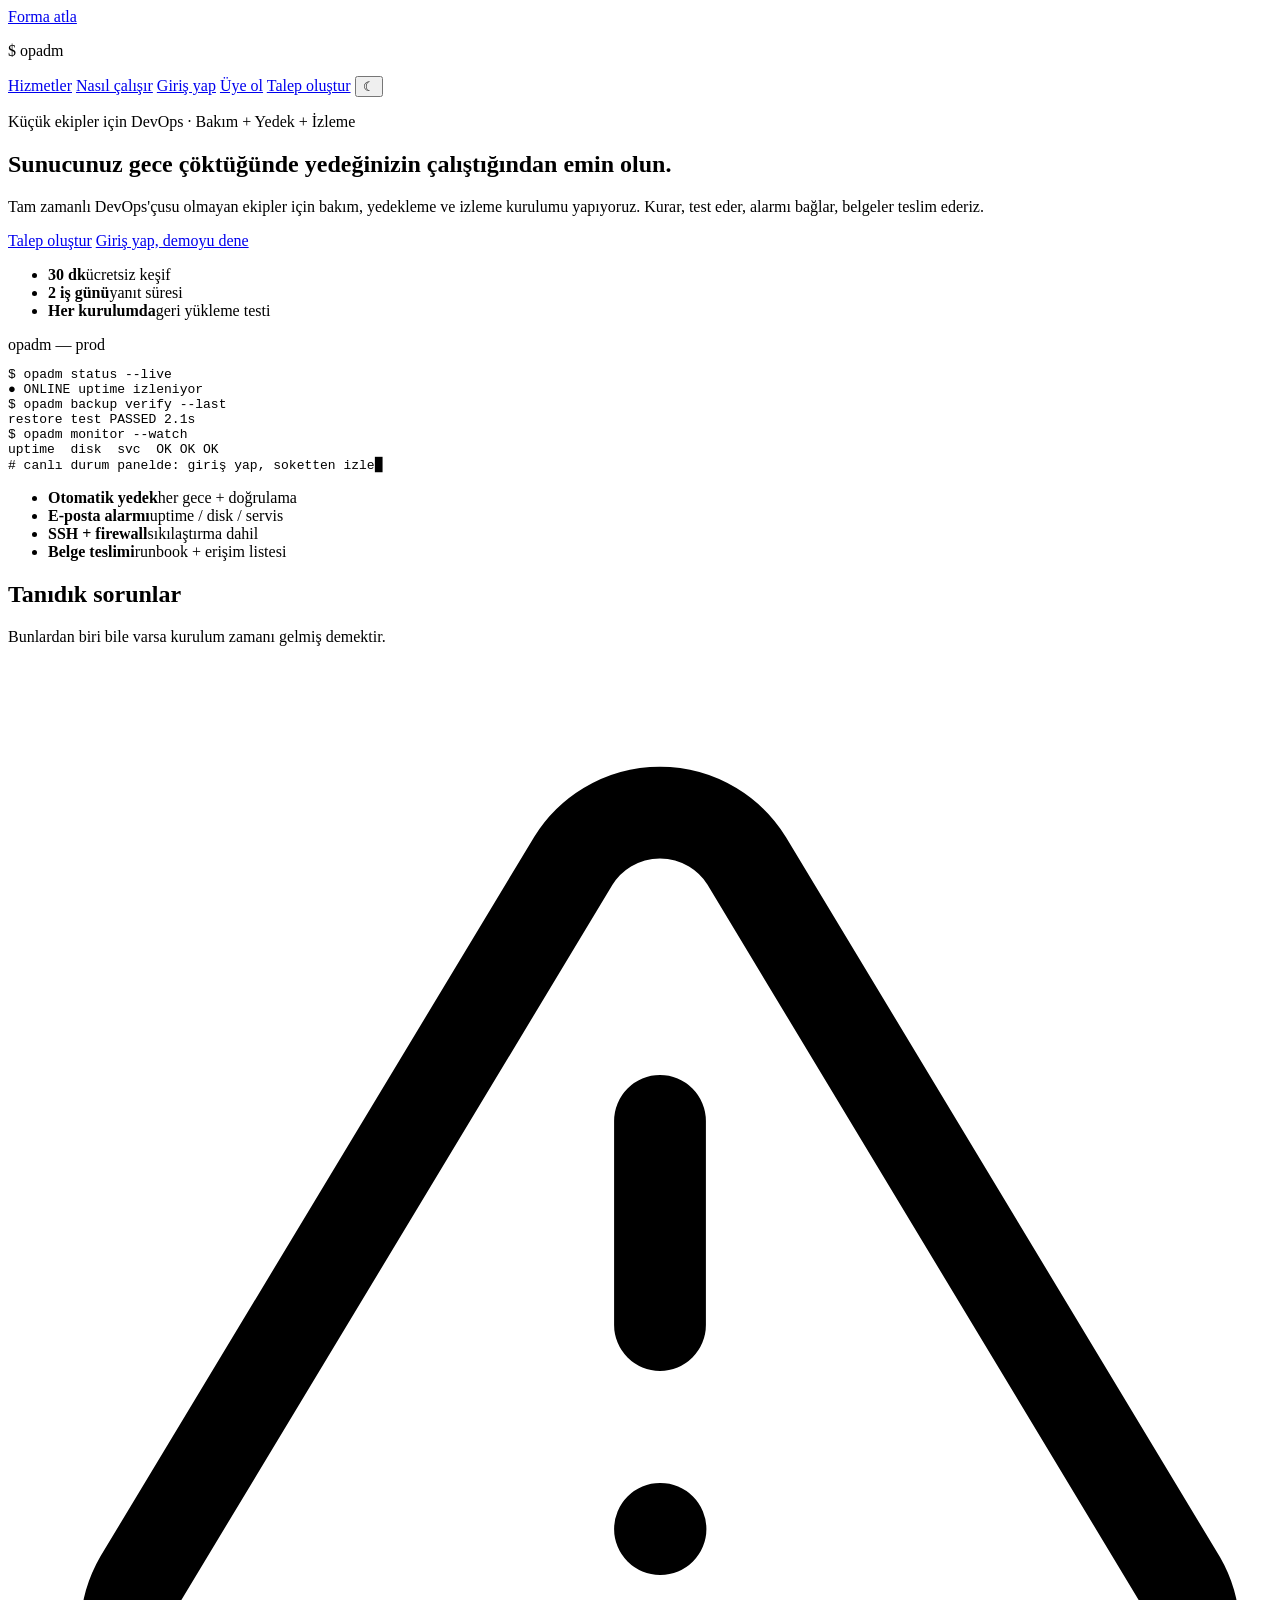
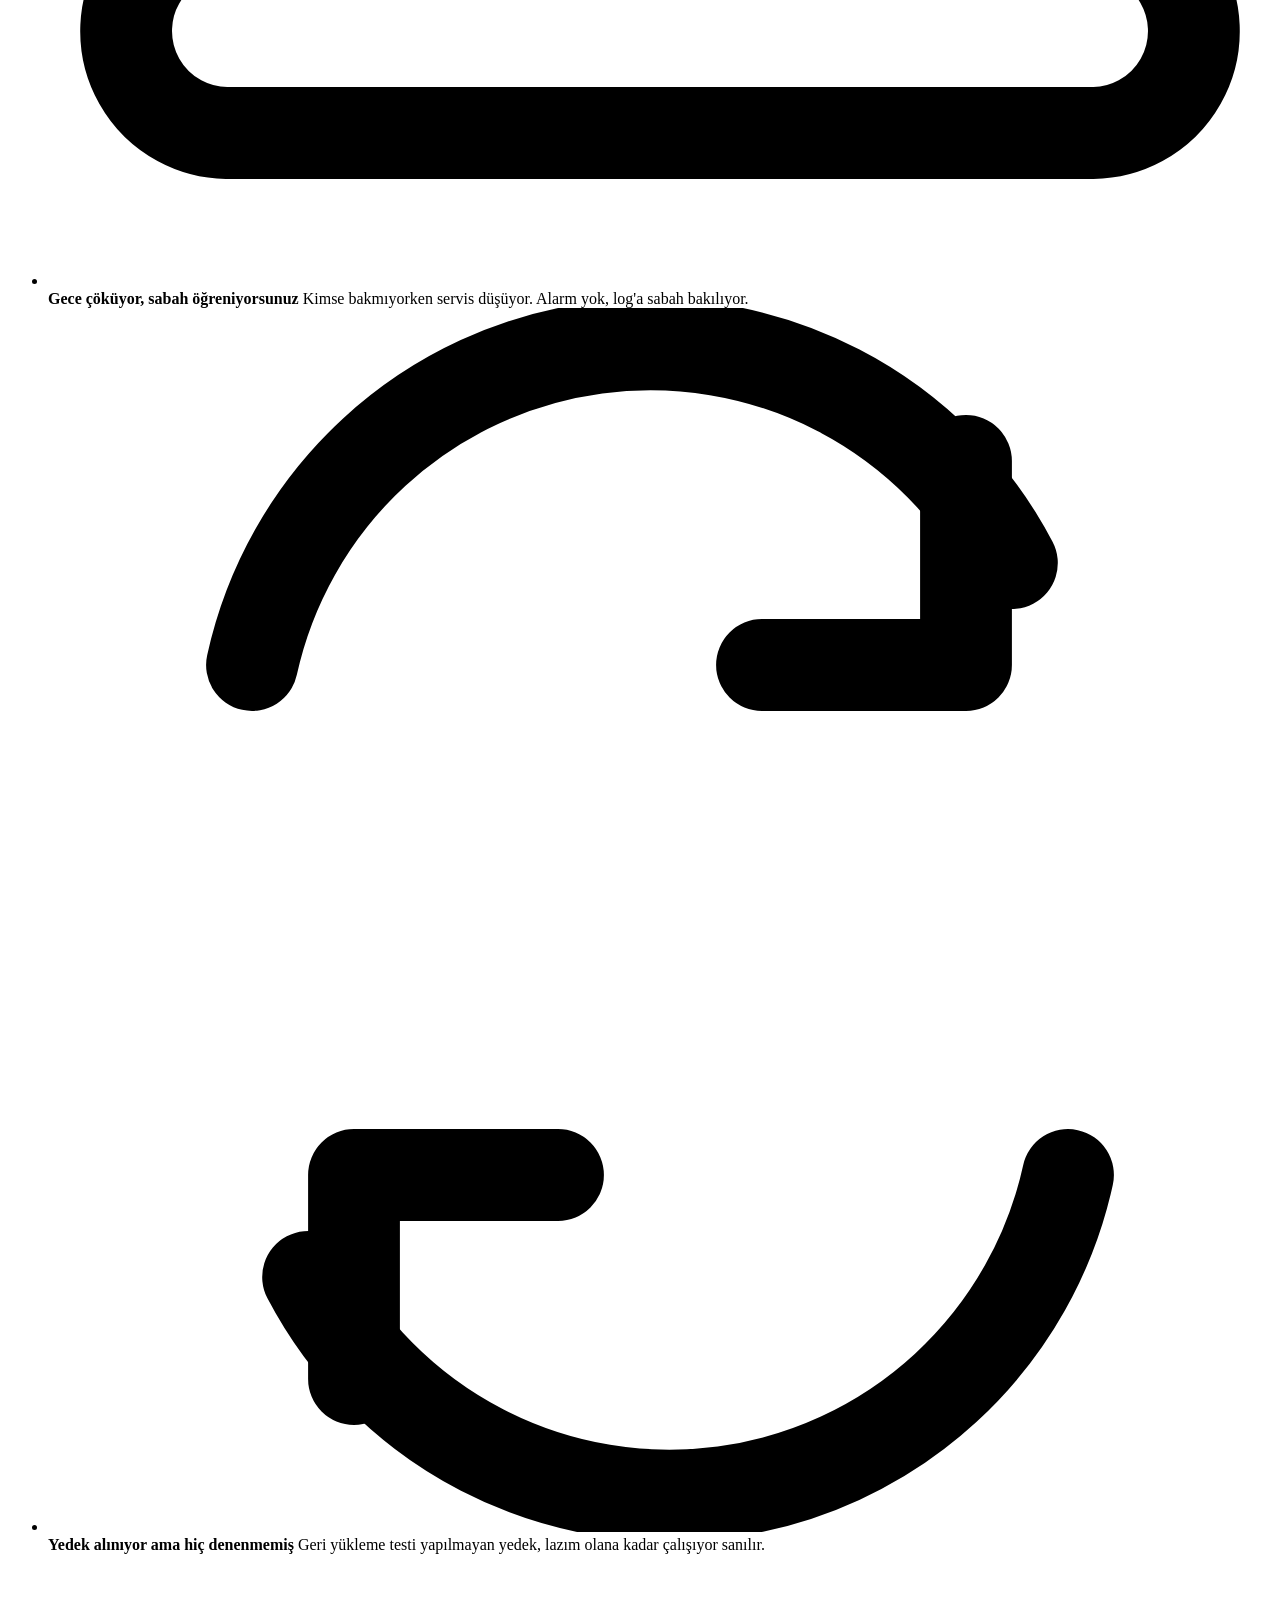
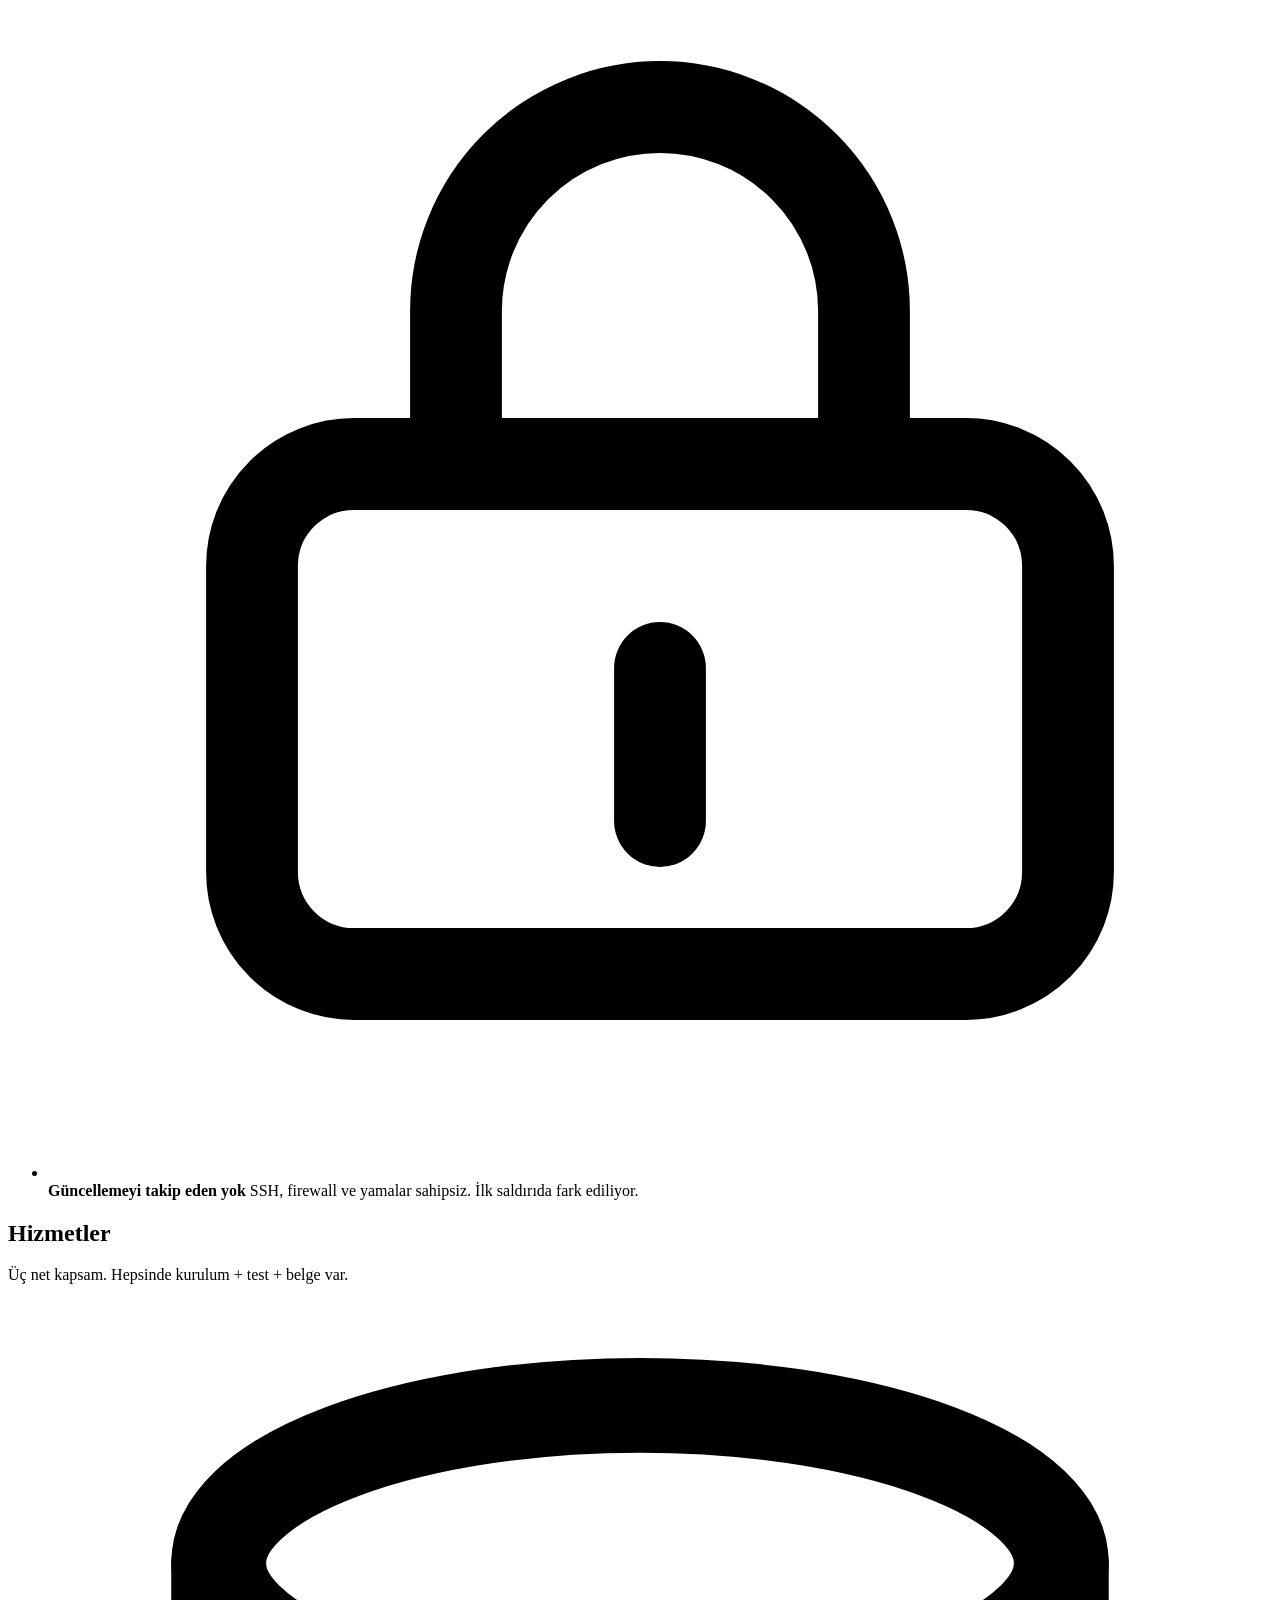
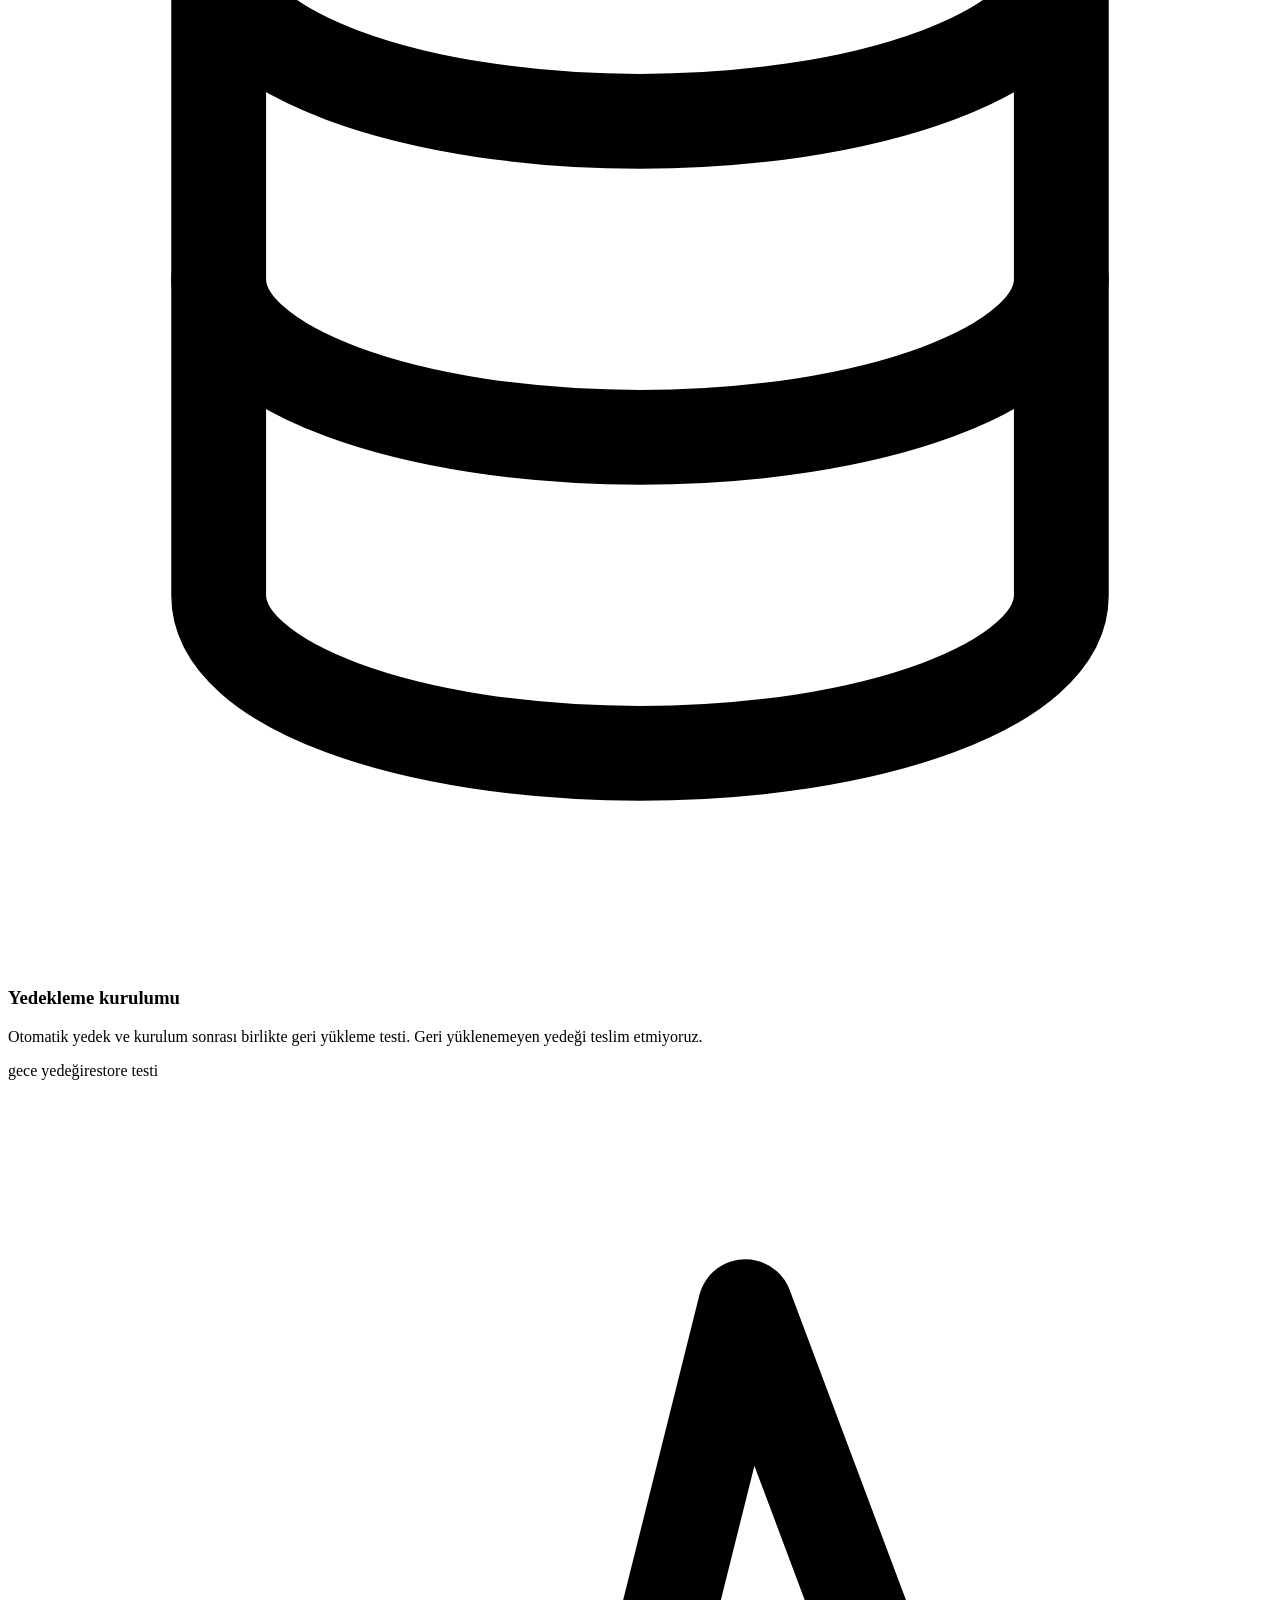
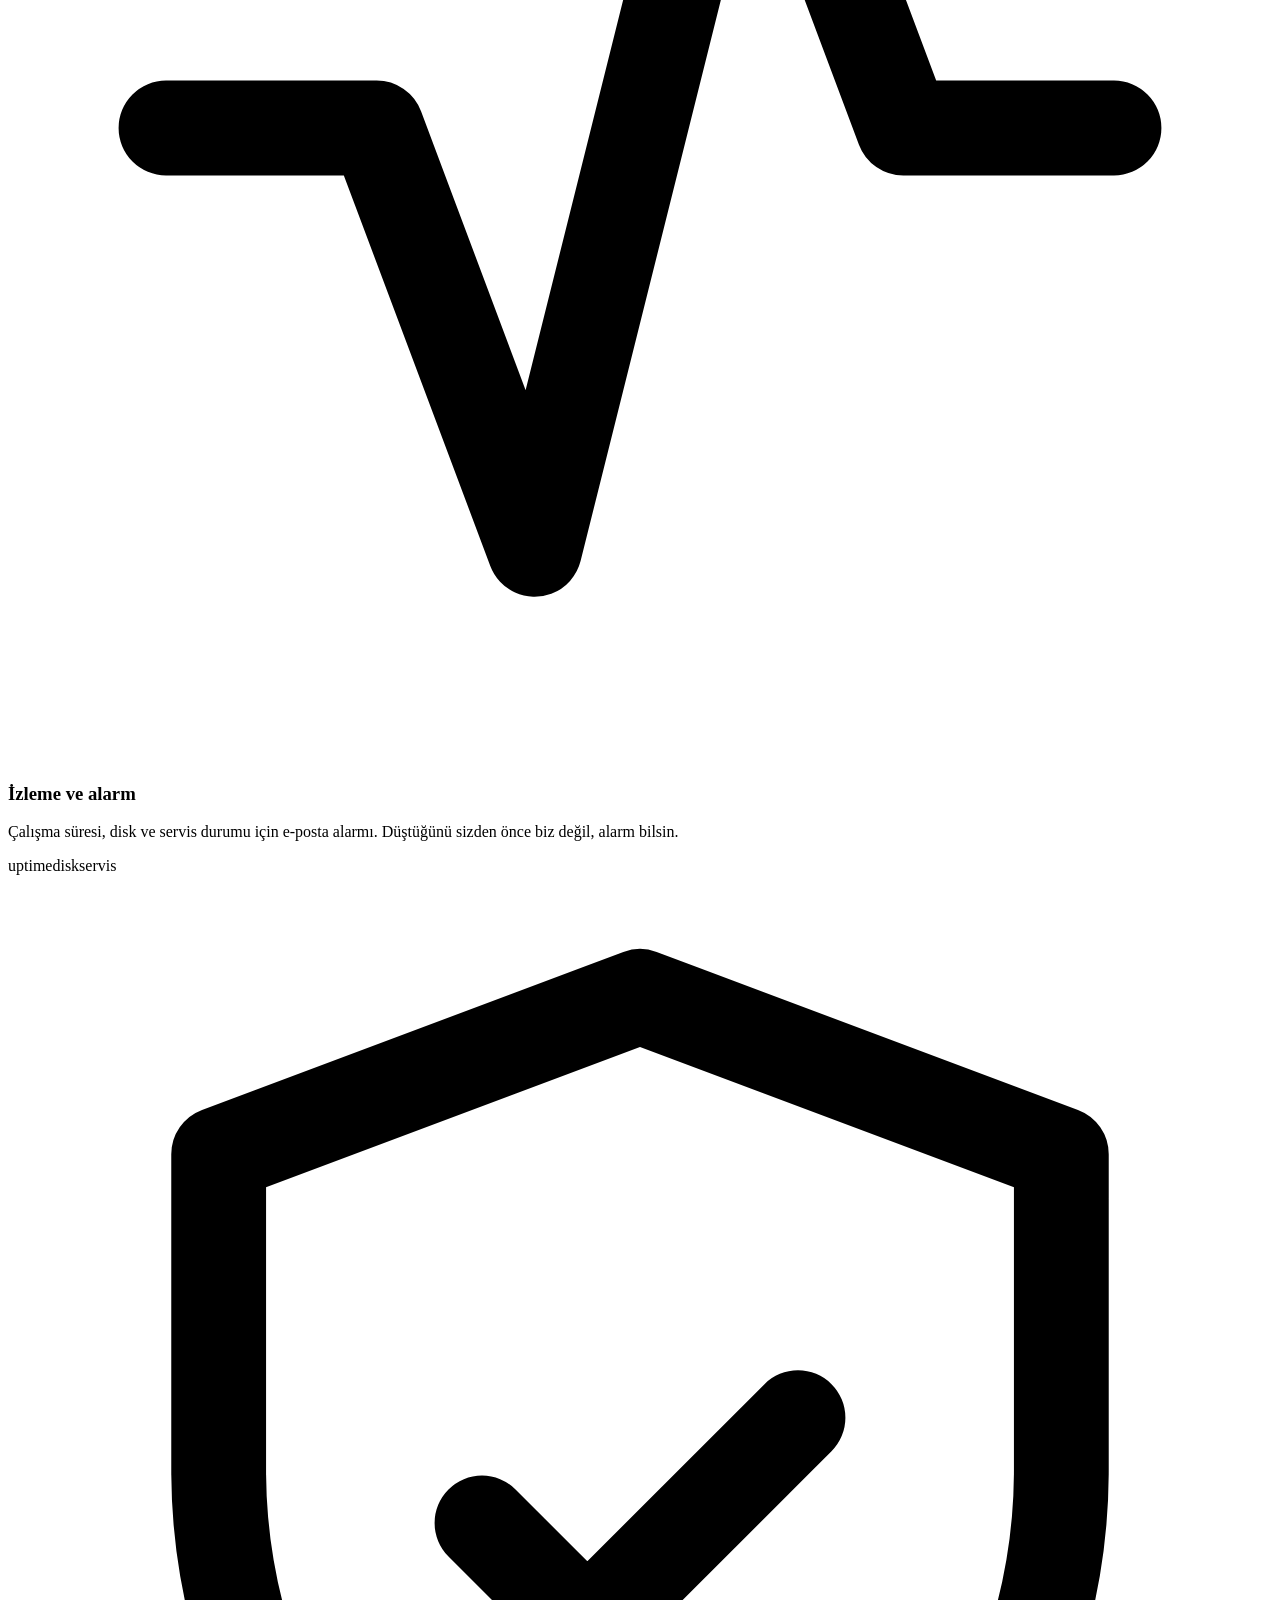
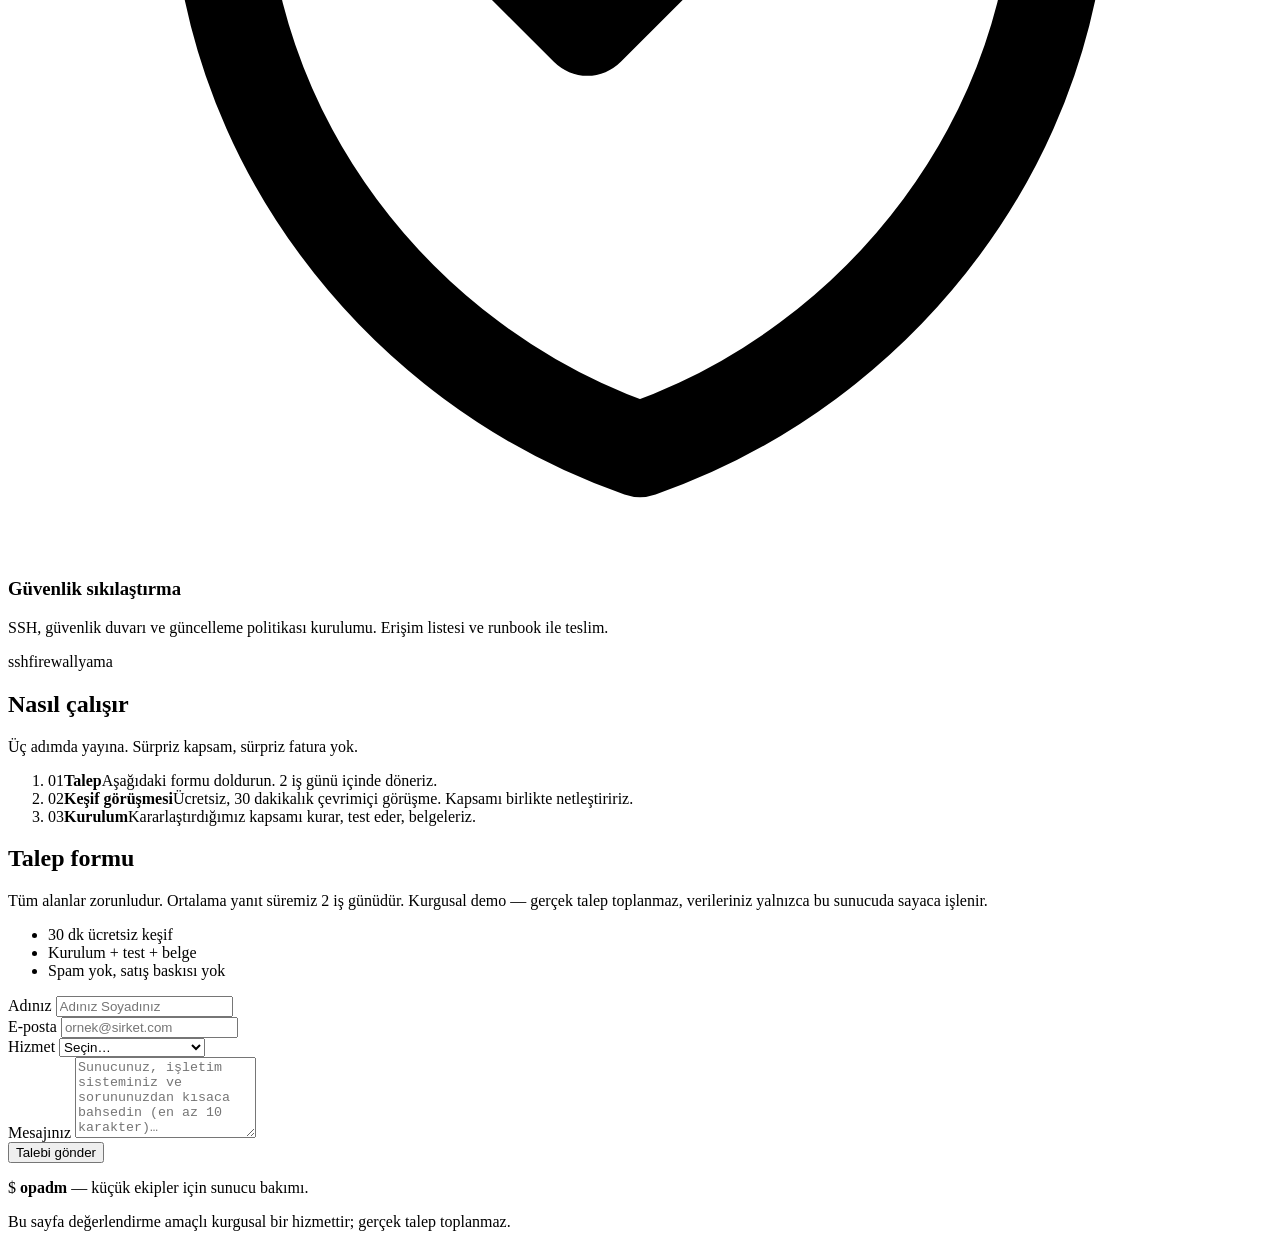
==== web/index.html @ fd4f162a "feat: ayrı login/signup sayfaları + giriş arkası panel" ====
<!DOCTYPE html>
<html lang="tr">
<head>
<meta charset="utf-8">
<meta name="viewport" content="width=device-width, initial-scale=1">
<title>opadm — Sunucu bakım, yedekleme ve izleme</title>
<meta name="description" content="opadm: küçük ekipler için sunucu bakım, yedekleme kurulumu ve izleme. Gece çöken sunucu, denenmemiş yedek derdi bitsin.">
<link rel="stylesheet" href="/style.css">
<script>try{var t=localStorage.getItem("opadm-theme");if(t==="light"||t==="dark")document.documentElement.dataset.theme=t;}catch(e){}</script>
<script src="/theme.js" defer></script>
<script src="/landing.js" defer></script>
</head>
<body>
<a class="skip" href="#form-heading">Forma atla</a>
<div class="bg-fx" aria-hidden="true"></div>

<header class="wrap site-header">
  <p class="brand"><span class="brand-mark" aria-hidden="true">$</span> opadm</p>
  <nav aria-label="Sayfa bölümleri">
    <a href="#hizmetler">Hizmetler</a>
    <a href="#nasil">Nasıl çalışır</a>
    <a href="/login/">Giriş yap</a>
    <a href="/signup/">Üye ol</a>
    <a class="nav-cta" href="#talep">Talep oluştur</a>
    <button class="theme-btn" type="button" id="theme-btn" aria-label="Açık temaya geç">☾</button>
  </nav>
</header>

<main class="wrap">
  <section class="hero" aria-labelledby="hero-heading">
    <div class="hero-copy">
      <p class="eyebrow"><span class="pulse" aria-hidden="true"></span> Küçük ekipler için DevOps &middot; Bakım + Yedek + İzleme</p>
      <h1 id="hero-heading">Sunucunuz gece çöktüğünde yedeğinizin <span class="hl">çalıştığından</span> emin olun.</h1>
      <p class="lede">Tam zamanlı DevOps'çusu olmayan ekipler için bakım, yedekleme ve izleme kurulumu yapıyoruz. Kurar, test eder, alarmı bağlar, belgeler teslim ederiz.</p>
      <div class="hero-actions">
        <a class="btn btn-primary" href="#talep">Talep oluştur</a>
        <a class="btn btn-ghost" href="/login/">Giriş yap, demoyu dene</a>
      </div>
      <ul class="hero-meta">
        <li><strong>30 dk</strong><span>ücretsiz keşif</span></li>
        <li><strong>2 iş günü</strong><span>yanıt süresi</span></li>
        <li><strong>Her kurulumda</strong><span>geri yükleme testi</span></li>
      </ul>
    </div>
    <div class="hero-terminal" role="presentation">
      <div class="term-bar" aria-hidden="true"><i></i><i></i><i></i><span>opadm — prod</span></div>
      <pre class="term-body"><code><span class="t-dim">$ opadm status --live</span>
<span class="t-green">● ONLINE</span> <span class="t-dim">uptime izleniyor</span>
<span class="t-dim">$ opadm backup verify --last</span>
restore test <span class="t-green">PASSED</span> <span class="t-dim">2.1s</span>
<span class="t-dim">$ opadm monitor --watch</span>
uptime  disk  svc  <span class="t-green">OK OK OK</span>
<span class="t-dim"># canlı durum panelde: giriş yap, soketten izle</span><span class="caret" aria-hidden="true">▊</span></code></pre>
    </div>
  </section>


  <section class="strip" aria-label="Güven göstergeleri">
    <ul>
      <li><strong>Otomatik yedek</strong><span>her gece + doğrulama</span></li>
      <li><strong>E-posta alarmı</strong><span>uptime / disk / servis</span></li>
      <li><strong>SSH + firewall</strong><span>sıkılaştırma dahil</span></li>
      <li><strong>Belge teslimi</strong><span>runbook + erişim listesi</span></li>
    </ul>
  </section>

  <section aria-labelledby="problem-heading">
    <h2 id="problem-heading">Tanıdık sorunlar</h2>
    <p class="sec-sub">Bunlardan biri bile varsa kurulum zamanı gelmiş demektir.</p>
    <ul class="grid">
      <li class="card">
        <svg viewBox="0 0 24 24" fill="none" stroke="currentColor" stroke-width="1.8" stroke-linecap="round" stroke-linejoin="round" aria-hidden="true"><path d="M12 9v4m0 4h.01M10.3 3.9 1.8 18a2 2 0 0 0 1.7 3h17a2 2 0 0 0 1.7-3L13.7 3.9a2 2 0 0 0-3.4 0Z"/></svg>
        <strong>Gece çöküyor, sabah öğreniyorsunuz</strong>
        <span>Kimse bakmıyorken servis düşüyor. Alarm yok, log'a sabah bakılıyor.</span>
      </li>
      <li class="card">
        <svg viewBox="0 0 24 24" fill="none" stroke="currentColor" stroke-width="1.8" stroke-linecap="round" stroke-linejoin="round" aria-hidden="true"><path d="M4 7a8 8 0 0 1 14.9-2M20 17a8 8 0 0 1-14.9 2"/><path d="M18 3v4h-4M6 21v-4h4"/></svg>
        <strong>Yedek alınıyor ama hiç denenmemiş</strong>
        <span>Geri yükleme testi yapılmayan yedek, lazım olana kadar çalışıyor sanılır.</span>
      </li>
      <li class="card">
        <svg viewBox="0 0 24 24" fill="none" stroke="currentColor" stroke-width="1.8" stroke-linecap="round" stroke-linejoin="round" aria-hidden="true"><rect x="4" y="10" width="16" height="10" rx="2"/><path d="M8 10V7a4 4 0 0 1 8 0v3M12 14v3"/></svg>
        <strong>Güncellemeyi takip eden yok</strong>
        <span>SSH, firewall ve yamalar sahipsiz. İlk saldırıda fark ediliyor.</span>
      </li>
    </ul>
  </section>

  <section id="hizmetler" aria-labelledby="services-heading">
    <h2 id="services-heading">Hizmetler</h2>
    <p class="sec-sub">Üç net kapsam. Hepsinde kurulum + test + belge var.</p>
    <div class="grid cards">
      <article class="card">
        <svg viewBox="0 0 24 24" fill="none" stroke="currentColor" stroke-width="1.8" stroke-linecap="round" stroke-linejoin="round" aria-hidden="true"><ellipse cx="12" cy="5" rx="8" ry="3"/><path d="M4 5v6c0 1.7 3.6 3 8 3s8-1.3 8-3V5"/><path d="M4 11v6c0 1.7 3.6 3 8 3s8-1.3 8-3v-6"/></svg>
        <h3>Yedekleme kurulumu</h3>
        <p>Otomatik yedek ve kurulum sonrası birlikte geri yükleme testi. Geri yüklenemeyen yedeği teslim etmiyoruz.</p>
        <p class="tag-row"><span class="tag">gece yedeği</span><span class="tag">restore testi</span></p>
      </article>
      <article class="card">
        <svg viewBox="0 0 24 24" fill="none" stroke="currentColor" stroke-width="1.8" stroke-linecap="round" stroke-linejoin="round" aria-hidden="true"><path d="M3 12h4l3 8 4-16 3 8h4"/></svg>
        <h3>İzleme ve alarm</h3>
        <p>Çalışma süresi, disk ve servis durumu için e-posta alarmı. Düştüğünü sizden önce biz değil, alarm bilsin.</p>
        <p class="tag-row"><span class="tag">uptime</span><span class="tag">disk</span><span class="tag">servis</span></p>
      </article>
      <article class="card">
        <svg viewBox="0 0 24 24" fill="none" stroke="currentColor" stroke-width="1.8" stroke-linecap="round" stroke-linejoin="round" aria-hidden="true"><path d="M12 2 4 5v6c0 5 3.4 9.4 8 11 4.6-1.6 8-6 8-11V5l-8-3Z"/><path d="m9 12 2 2 4-4"/></svg>
        <h3>Güvenlik sıkılaştırma</h3>
        <p>SSH, güvenlik duvarı ve güncelleme politikası kurulumu. Erişim listesi ve runbook ile teslim.</p>
        <p class="tag-row"><span class="tag">ssh</span><span class="tag">firewall</span><span class="tag">yama</span></p>
      </article>
    </div>
  </section>

  <section id="nasil" aria-labelledby="steps-heading">
    <h2 id="steps-heading">Nasıl çalışır</h2>
    <p class="sec-sub">Üç adımda yayına. Sürpriz kapsam, sürpriz fatura yok.</p>
    <ol class="grid steps">
      <li class="card"><span class="step-n" aria-hidden="true">01</span><strong>Talep</strong><span>Aşağıdaki formu doldurun. 2 iş günü içinde döneriz.</span></li>
      <li class="card"><span class="step-n" aria-hidden="true">02</span><strong>Keşif görüşmesi</strong><span>Ücretsiz, 30 dakikalık çevrimiçi görüşme. Kapsamı birlikte netleştiririz.</span></li>
      <li class="card"><span class="step-n" aria-hidden="true">03</span><strong>Kurulum</strong><span>Kararlaştırdığımız kapsamı kurar, test eder, belgeleriz.</span></li>
    </ol>
  </section>

  <section id="talep" aria-labelledby="form-heading">
    <div class="form-shell">
      <div class="form-intro">
        <h2 id="form-heading">Talep formu</h2>
        <p id="form-desc">Tüm alanlar zorunludur. Ortalama yanıt süremiz 2 iş günüdür. Kurgusal demo — gerçek talep toplanmaz, verileriniz yalnızca bu sunucuda sayaca işlenir.</p>
        <ul class="check-list">
          <li>30 dk ücretsiz keşif</li>
          <li>Kurulum + test + belge</li>
          <li>Spam yok, satış baskısı yok</li>
        </ul>
      </div>
      <form id="request-form" action="/api/requests" method="post" novalidate aria-describedby="form-desc">
        <div class="form-errors" id="form-errors" role="alert" tabindex="-1" hidden aria-labelledby="form-errors-title">
          <h3 id="form-errors-title">Formda hata var</h3>
          <ul id="form-errors-list"></ul>
        </div>
        <div class="field">
          <label for="name">Adınız</label>
          <input id="name" name="name" type="text" autocomplete="name" required minlength="2" maxlength="80" aria-describedby="name-err" placeholder="Adınız Soyadınız">
          <p class="err" id="name-err" hidden></p>
        </div>
        <div class="field">
          <label for="email">E-posta</label>
          <input id="email" name="email" type="email" inputmode="email" autocomplete="email" required maxlength="254" aria-describedby="email-err" placeholder="ornek@sirket.com">
          <p class="err" id="email-err" hidden></p>
        </div>
        <div class="field">
          <label for="service">Hizmet</label>
          <select id="service" name="service" required aria-describedby="service-err">
            <option value="">Seçin…</option>
            <option value="backup">Yedekleme kurulumu</option>
            <option value="monitoring">İzleme ve alarm</option>
            <option value="hardening">Güvenlik sıkılaştırma</option>
          </select>
          <p class="err" id="service-err" hidden></p>
        </div>
        <div class="field">
          <label for="message">Mesajınız</label>
          <textarea id="message" name="message" rows="5" required minlength="10" maxlength="1000" aria-describedby="message-err" placeholder="Sunucunuz, işletim sisteminiz ve sorununuzdan kısaca bahsedin (en az 10 karakter)…"></textarea>
          <p class="err" id="message-err" hidden></p>
        </div>
        <button class="btn btn-primary btn-block" type="submit" id="submit-btn">Talebi gönder</button>
        <p id="form-status" role="status" aria-live="polite"></p>
      </form>
    </div>
  </section>
</main>

<footer class="wrap site-footer">
  <p><span class="brand-mark" aria-hidden="true">$</span> <strong>opadm</strong> — küçük ekipler için sunucu bakımı.</p>
  <p class="foot-dim">Bu sayfa değerlendirme amaçlı kurgusal bir hizmettir; gerçek talep toplanmaz.</p>
</footer>
</body>
</html>
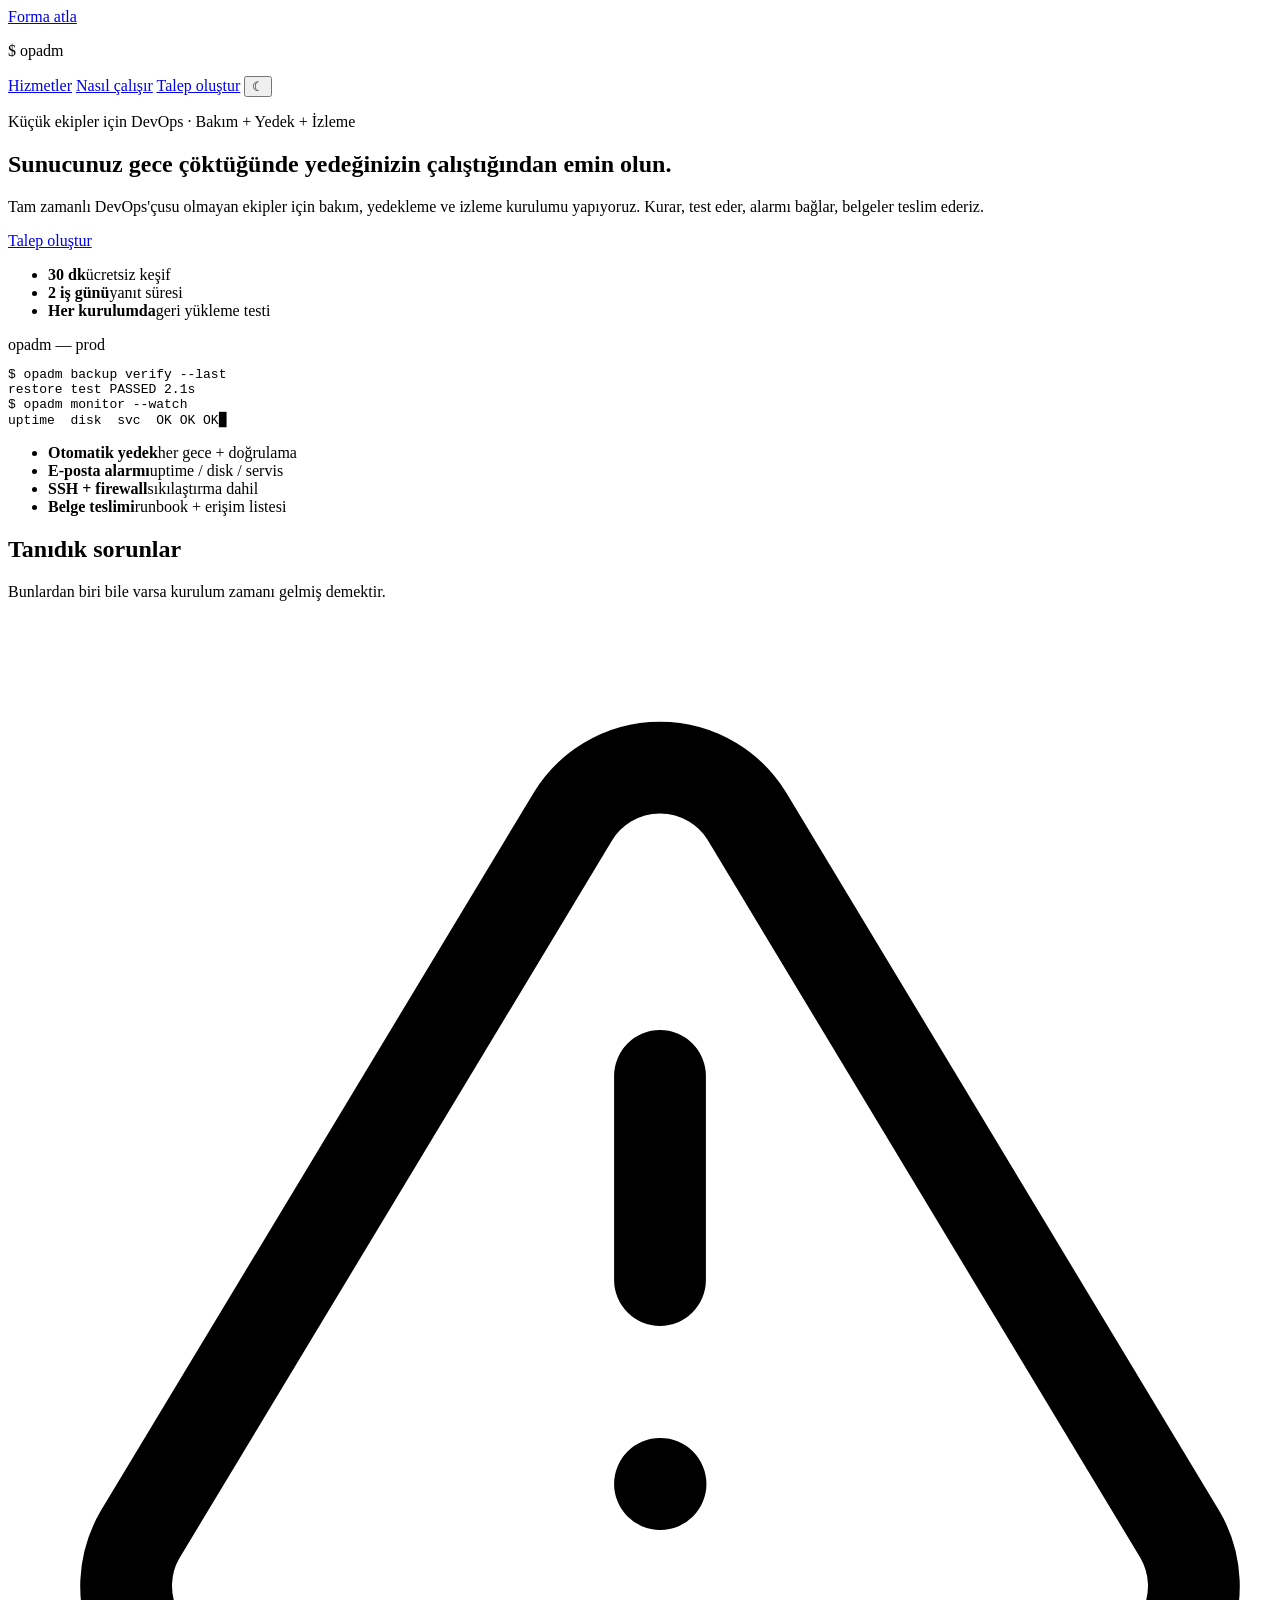
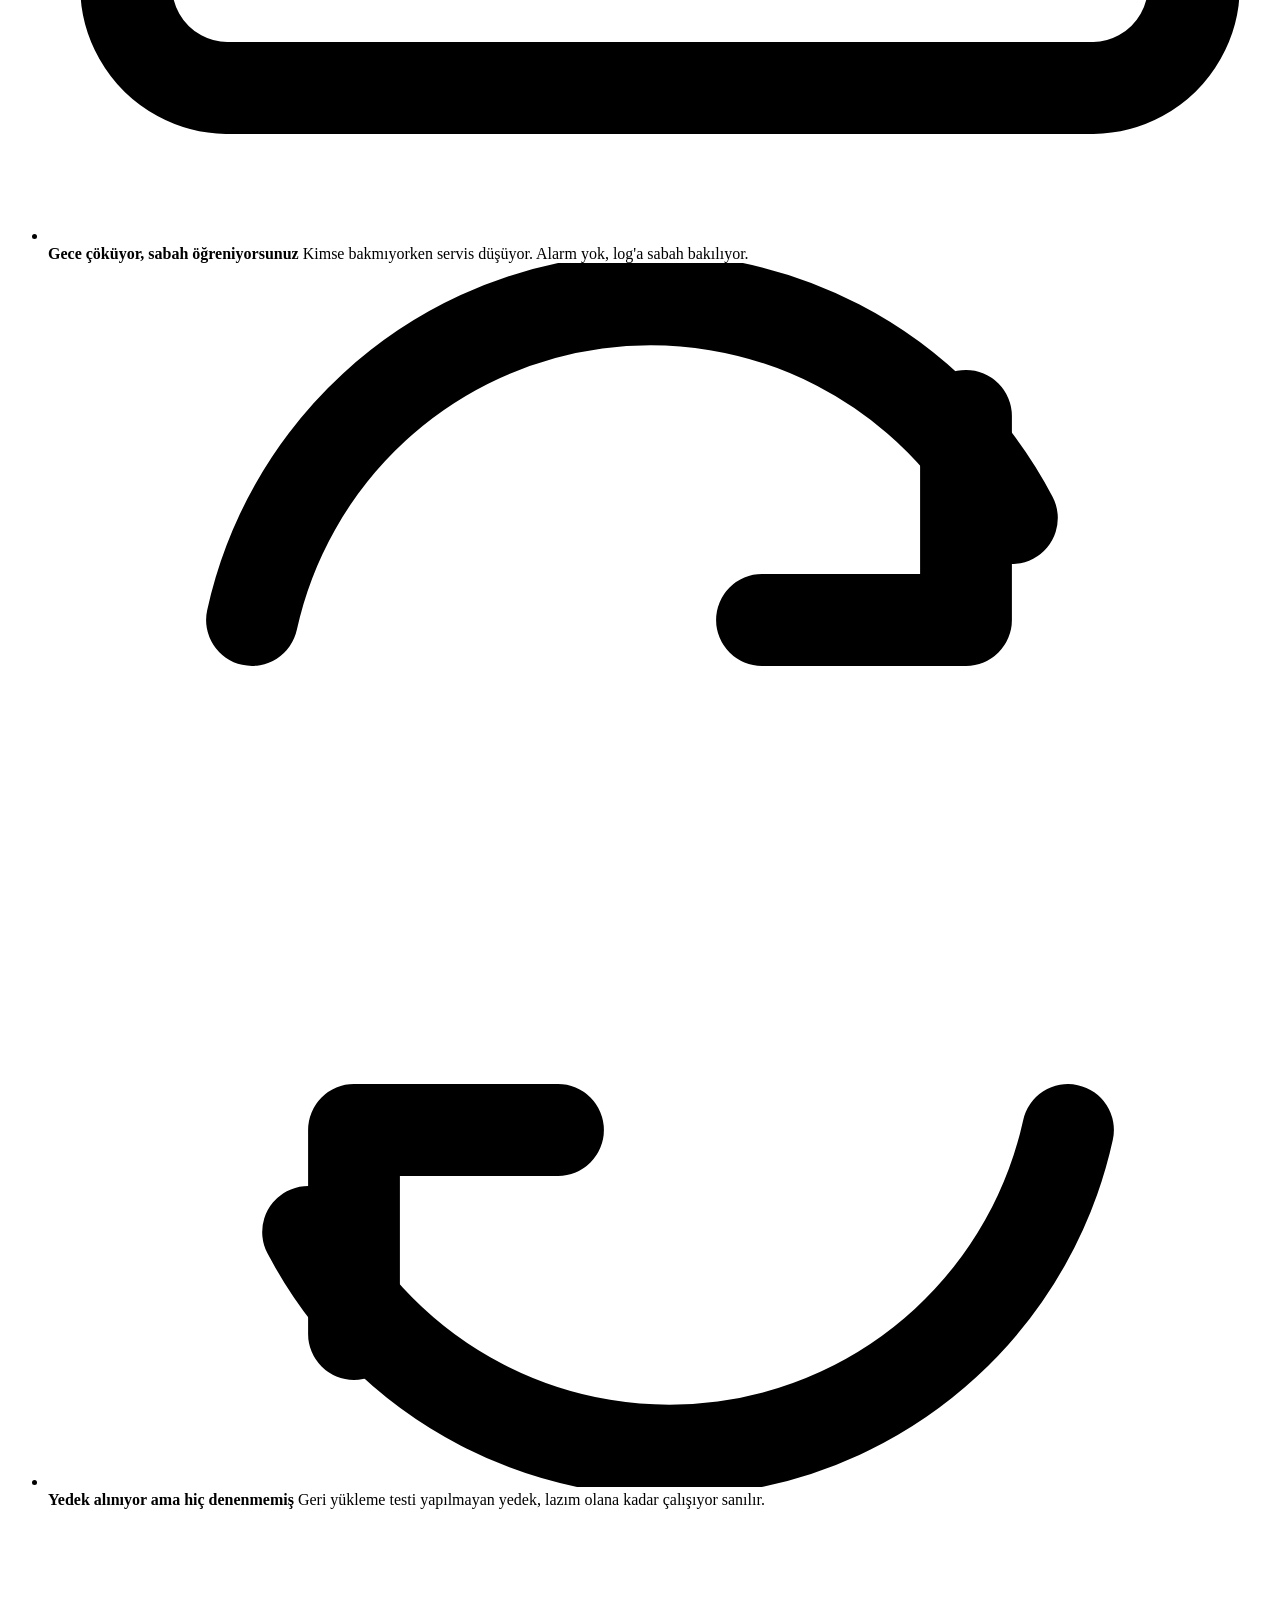
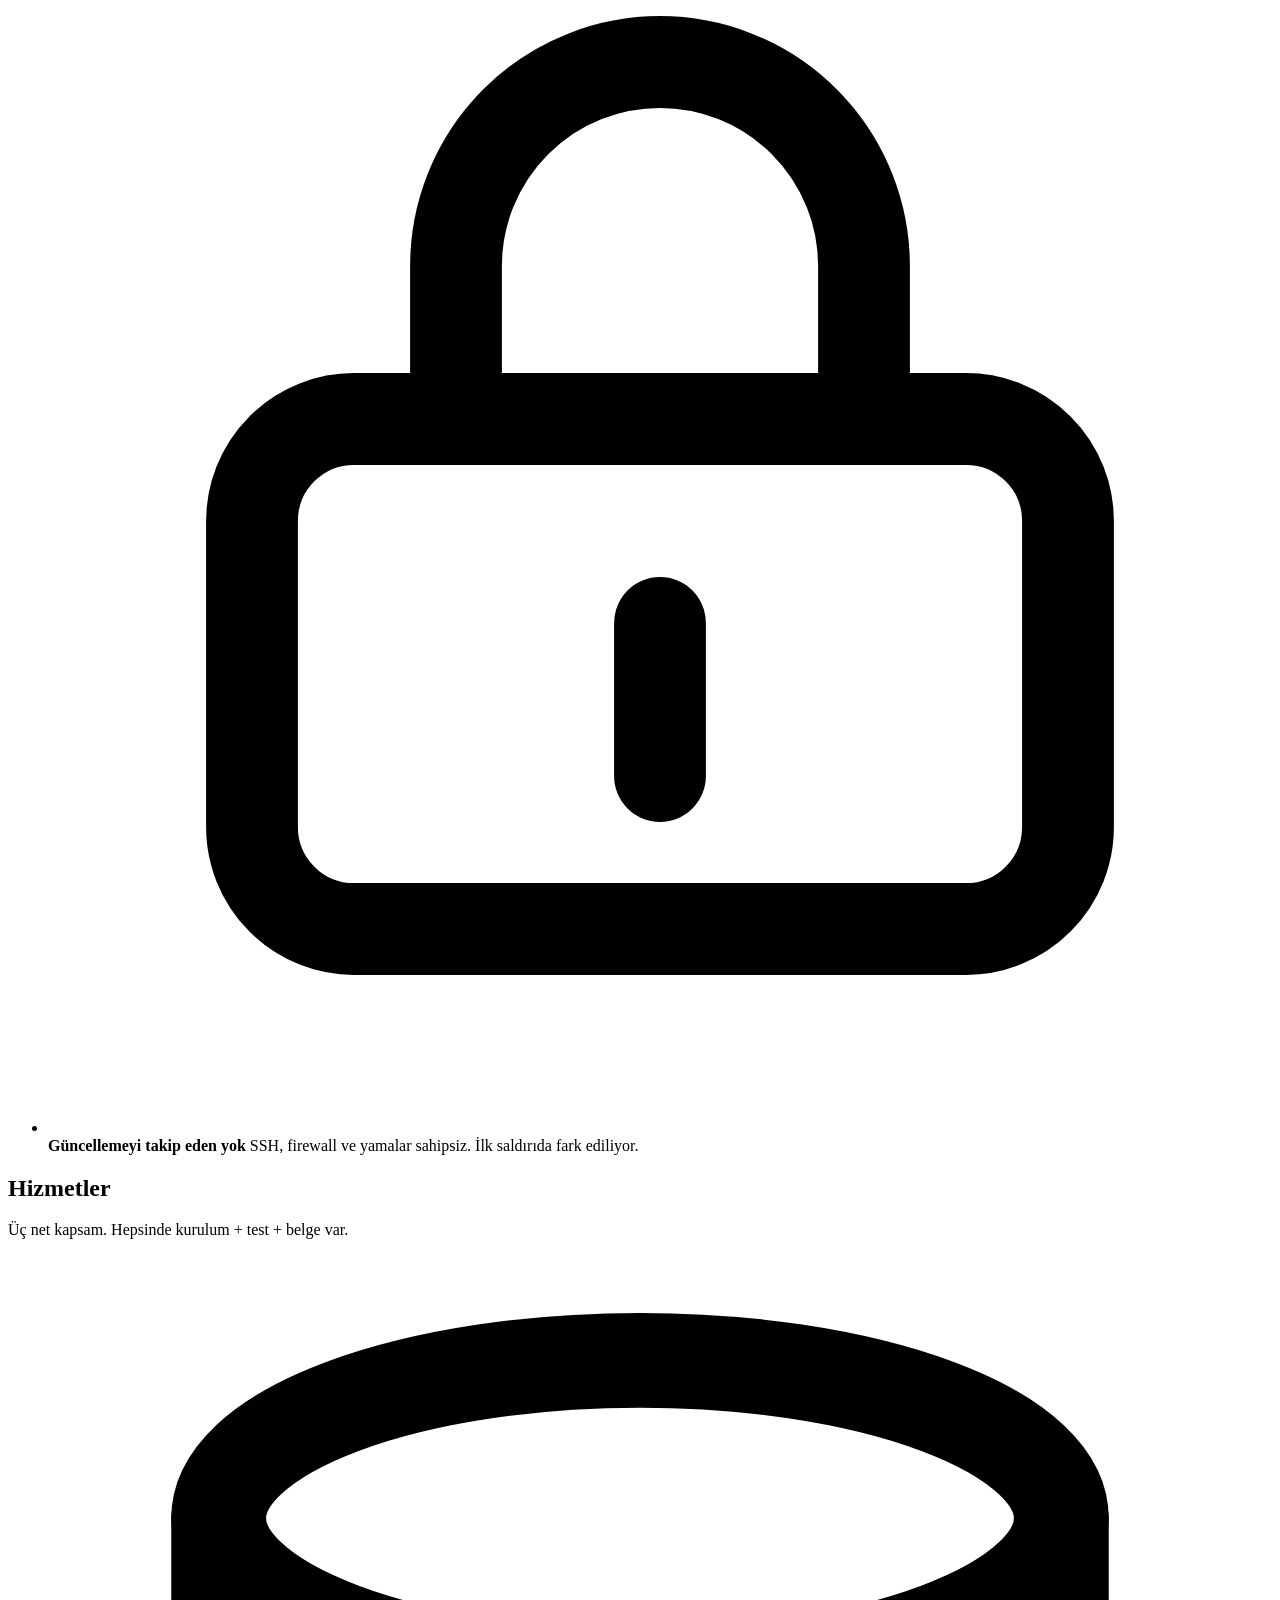
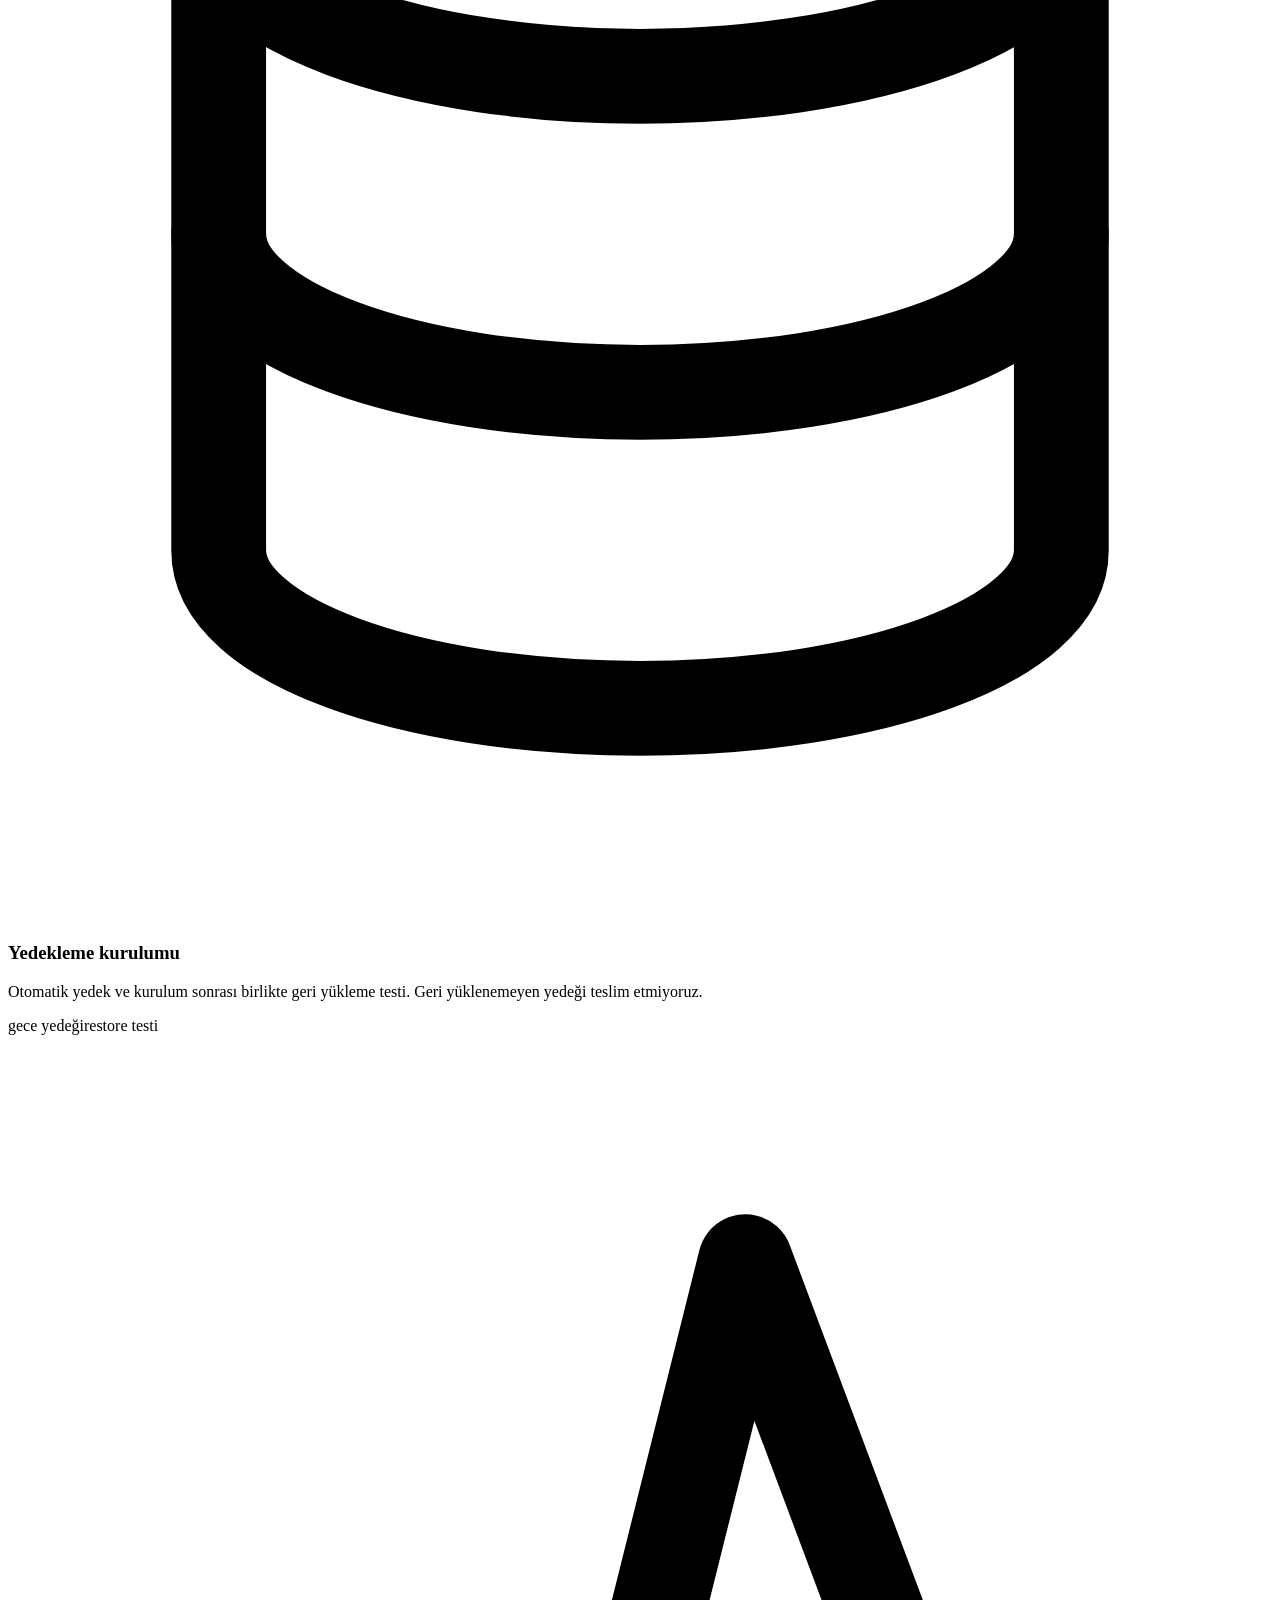
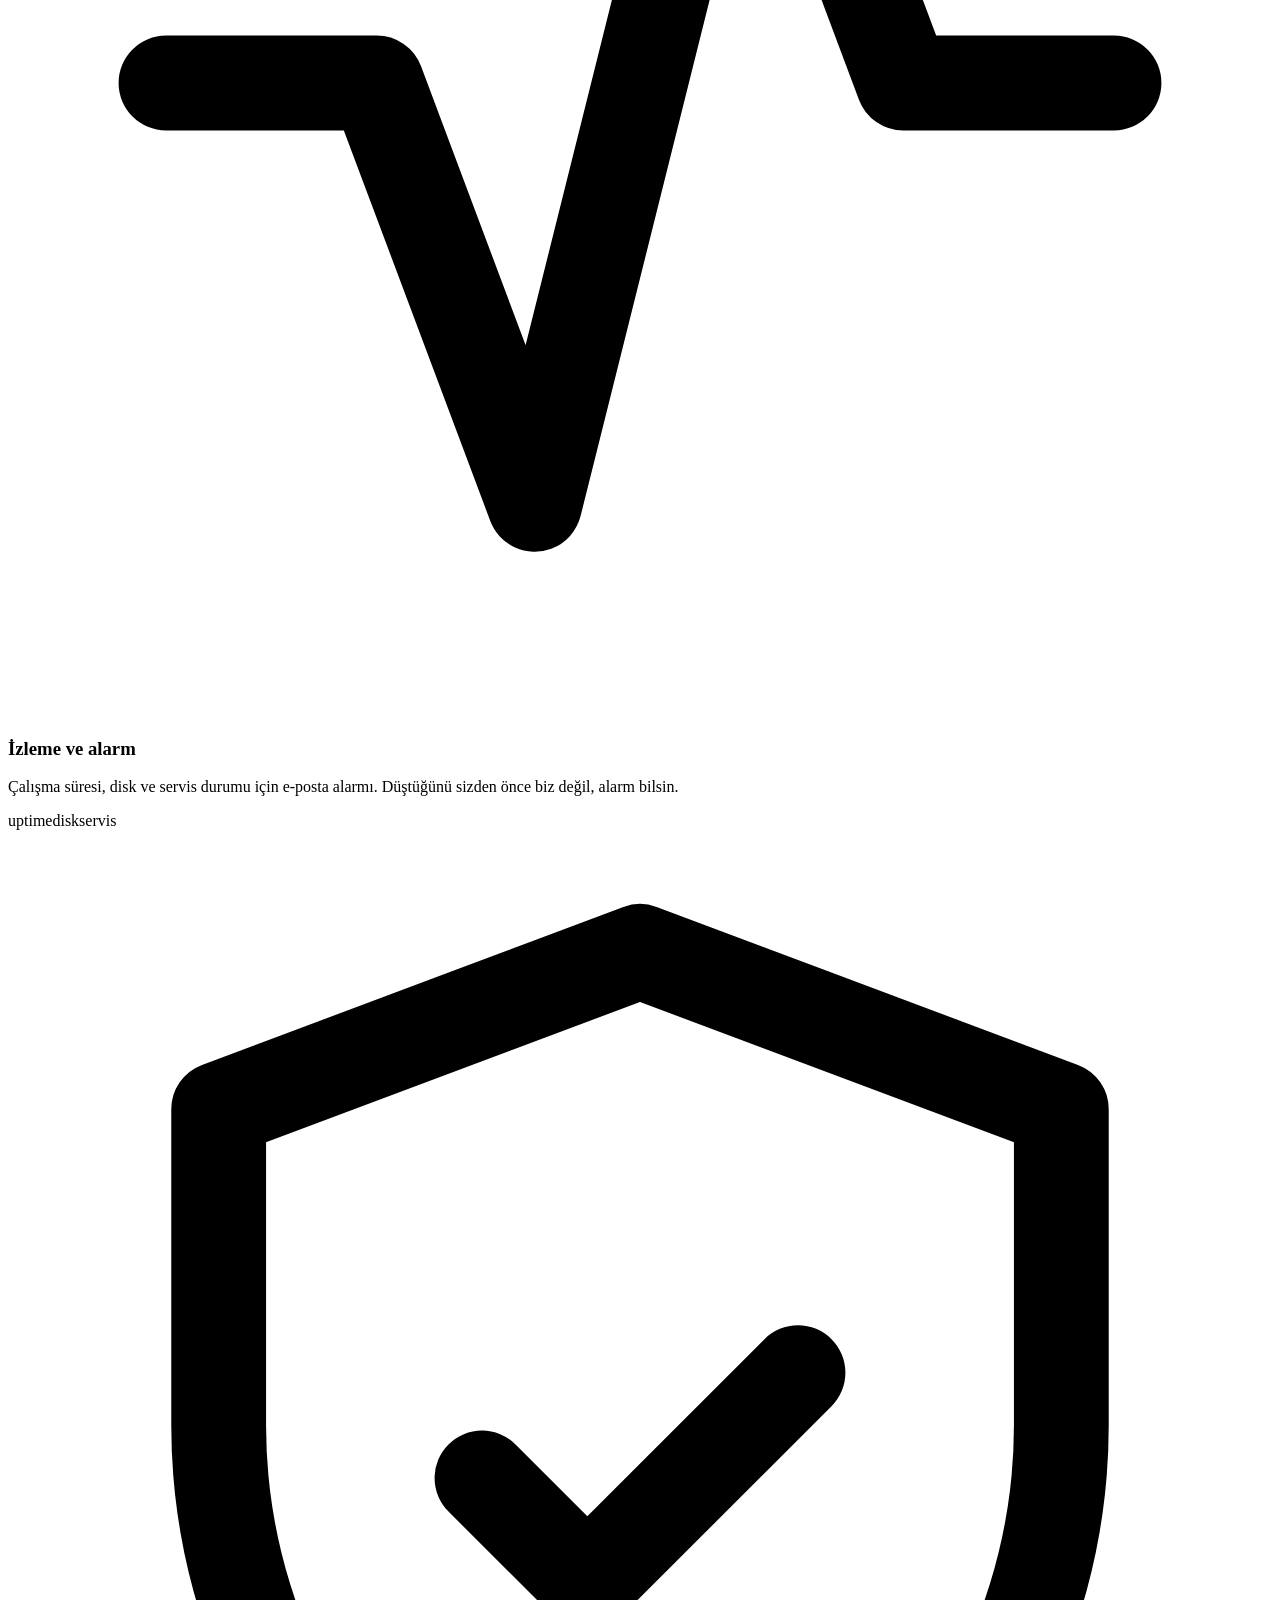
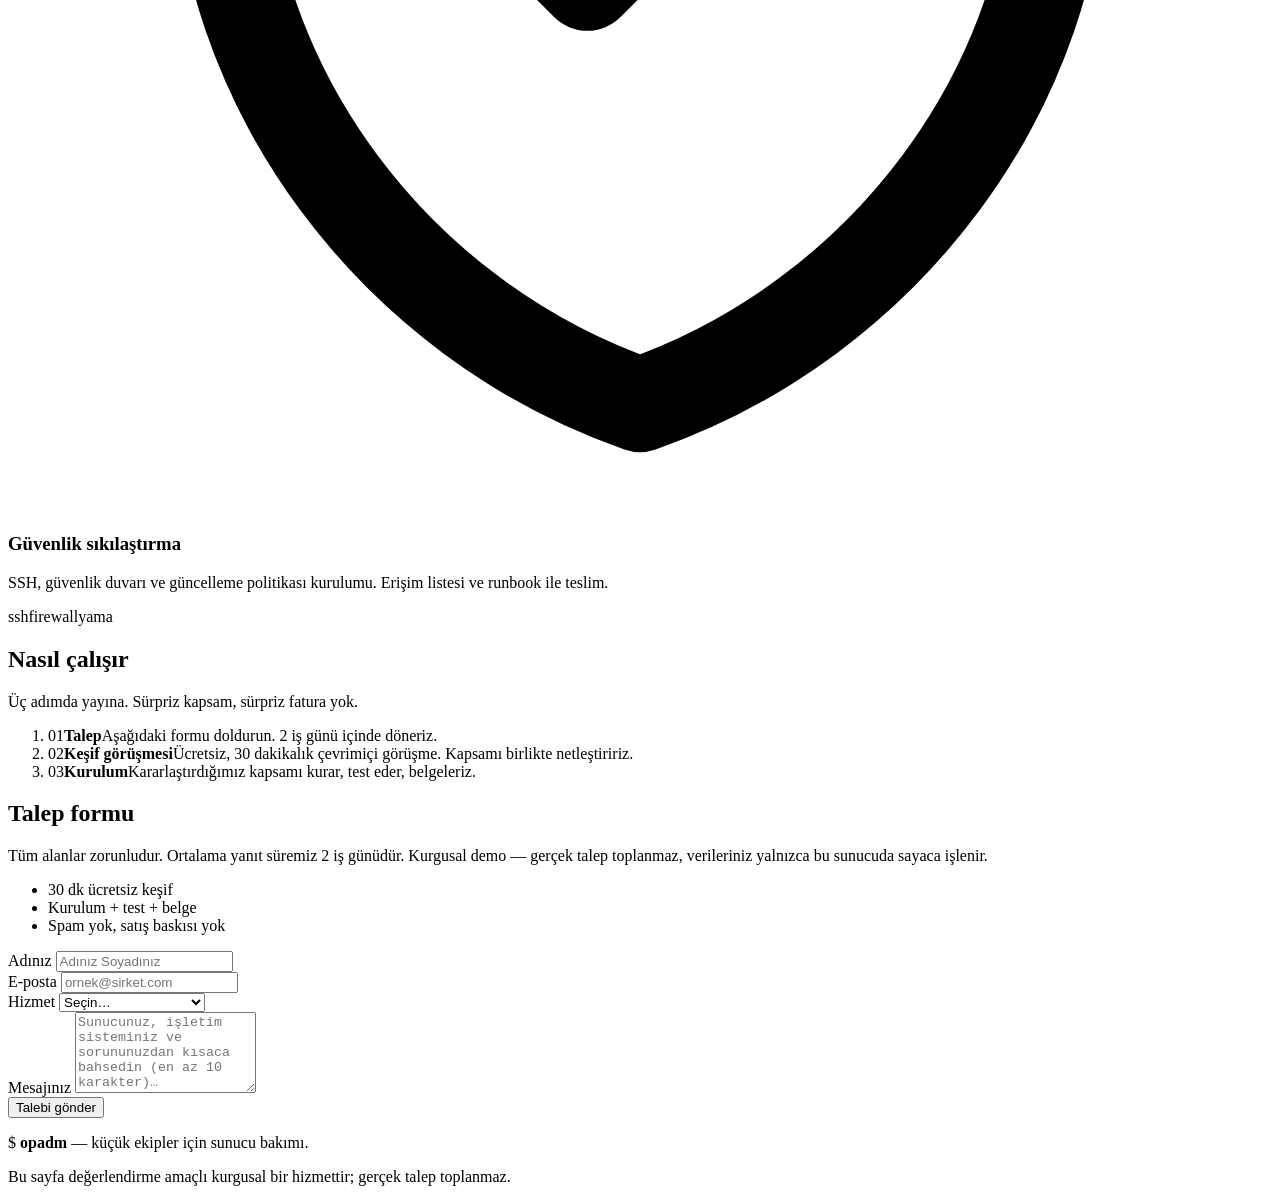
==== commit 273f80de: "auth/demo/status/live kaldir: yalniz form + healthz kaldi" ====
--- a/web/index.html
+++ b/web/index.html
@@ -19,8 +19,6 @@
   <nav aria-label="Sayfa bölümleri">
     <a href="#hizmetler">Hizmetler</a>
     <a href="#nasil">Nasıl çalışır</a>
-    <a href="/login/">Giriş yap</a>
-    <a href="/signup/">Üye ol</a>
     <a class="nav-cta" href="#talep">Talep oluştur</a>
     <button class="theme-btn" type="button" id="theme-btn" aria-label="Açık temaya geç">☾</button>
   </nav>
@@ -34,7 +32,6 @@
       <p class="lede">Tam zamanlı DevOps'çusu olmayan ekipler için bakım, yedekleme ve izleme kurulumu yapıyoruz. Kurar, test eder, alarmı bağlar, belgeler teslim ederiz.</p>
       <div class="hero-actions">
         <a class="btn btn-primary" href="#talep">Talep oluştur</a>
-        <a class="btn btn-ghost" href="/login/">Giriş yap, demoyu dene</a>
       </div>
       <ul class="hero-meta">
         <li><strong>30 dk</strong><span>ücretsiz keşif</span></li>
@@ -44,13 +41,10 @@
     </div>
     <div class="hero-terminal" role="presentation">
       <div class="term-bar" aria-hidden="true"><i></i><i></i><i></i><span>opadm — prod</span></div>
-      <pre class="term-body"><code><span class="t-dim">$ opadm status --live</span>
-<span class="t-green">● ONLINE</span> <span class="t-dim">uptime izleniyor</span>
-<span class="t-dim">$ opadm backup verify --last</span>
+      <pre class="term-body"><code><span class="t-dim">$ opadm backup verify --last</span>
 restore test <span class="t-green">PASSED</span> <span class="t-dim">2.1s</span>
 <span class="t-dim">$ opadm monitor --watch</span>
-uptime  disk  svc  <span class="t-green">OK OK OK</span>
-<span class="t-dim"># canlı durum panelde: giriş yap, soketten izle</span><span class="caret" aria-hidden="true">▊</span></code></pre>
+uptime  disk  svc  <span class="t-green">OK OK OK</span><span class="caret" aria-hidden="true">▊</span></code></pre>
     </div>
   </section>
 
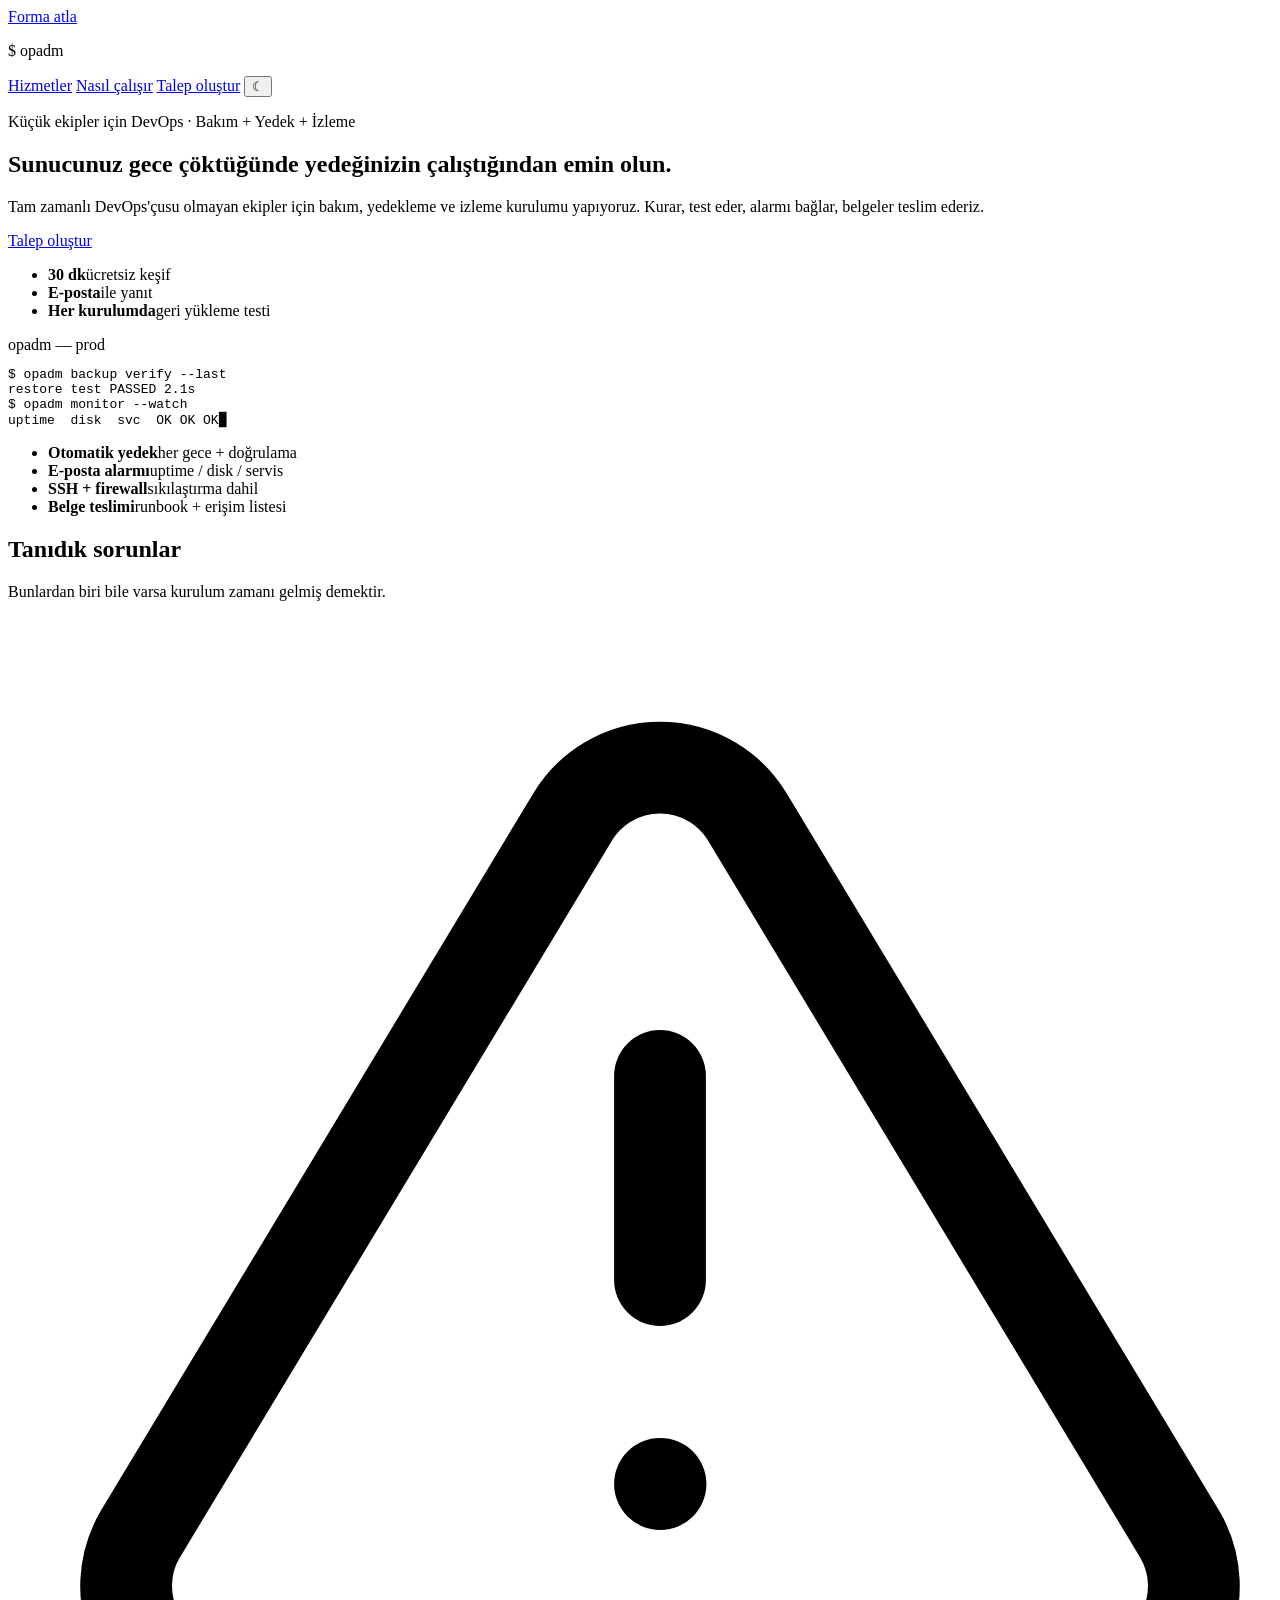
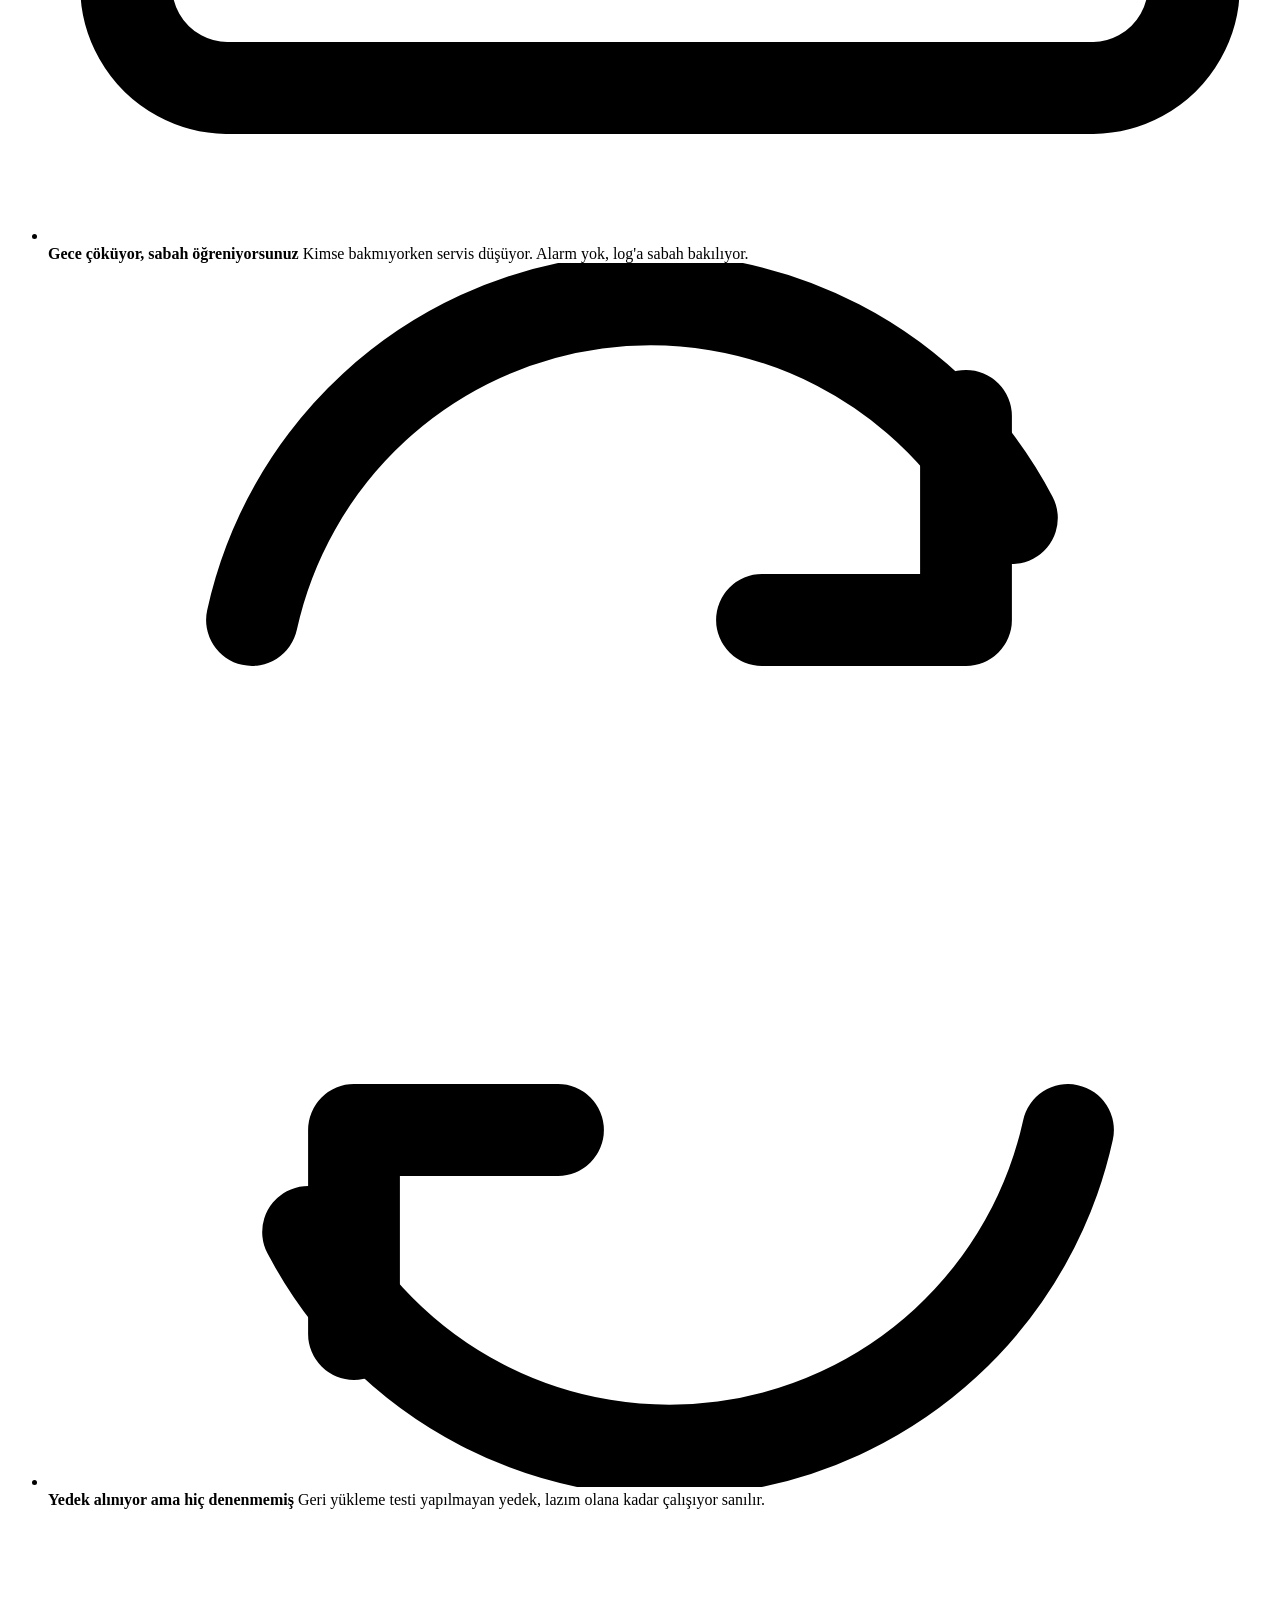
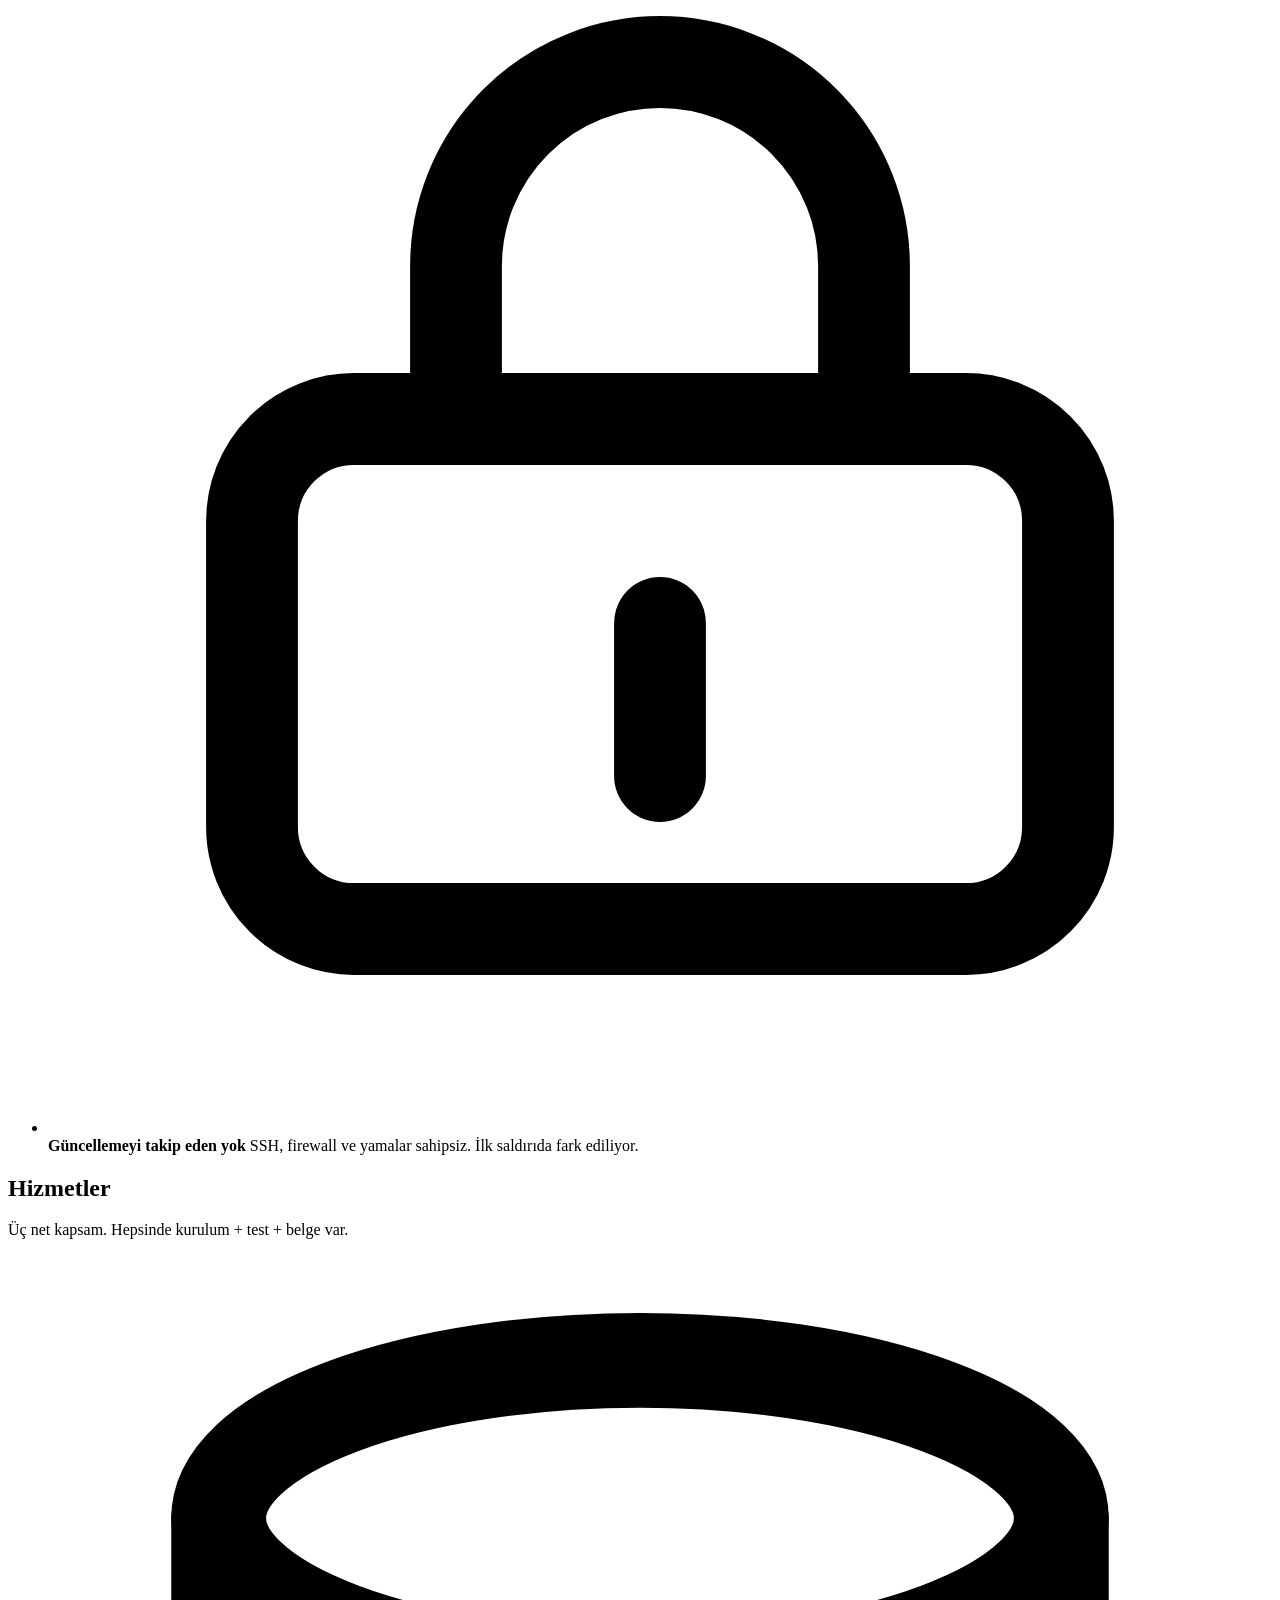
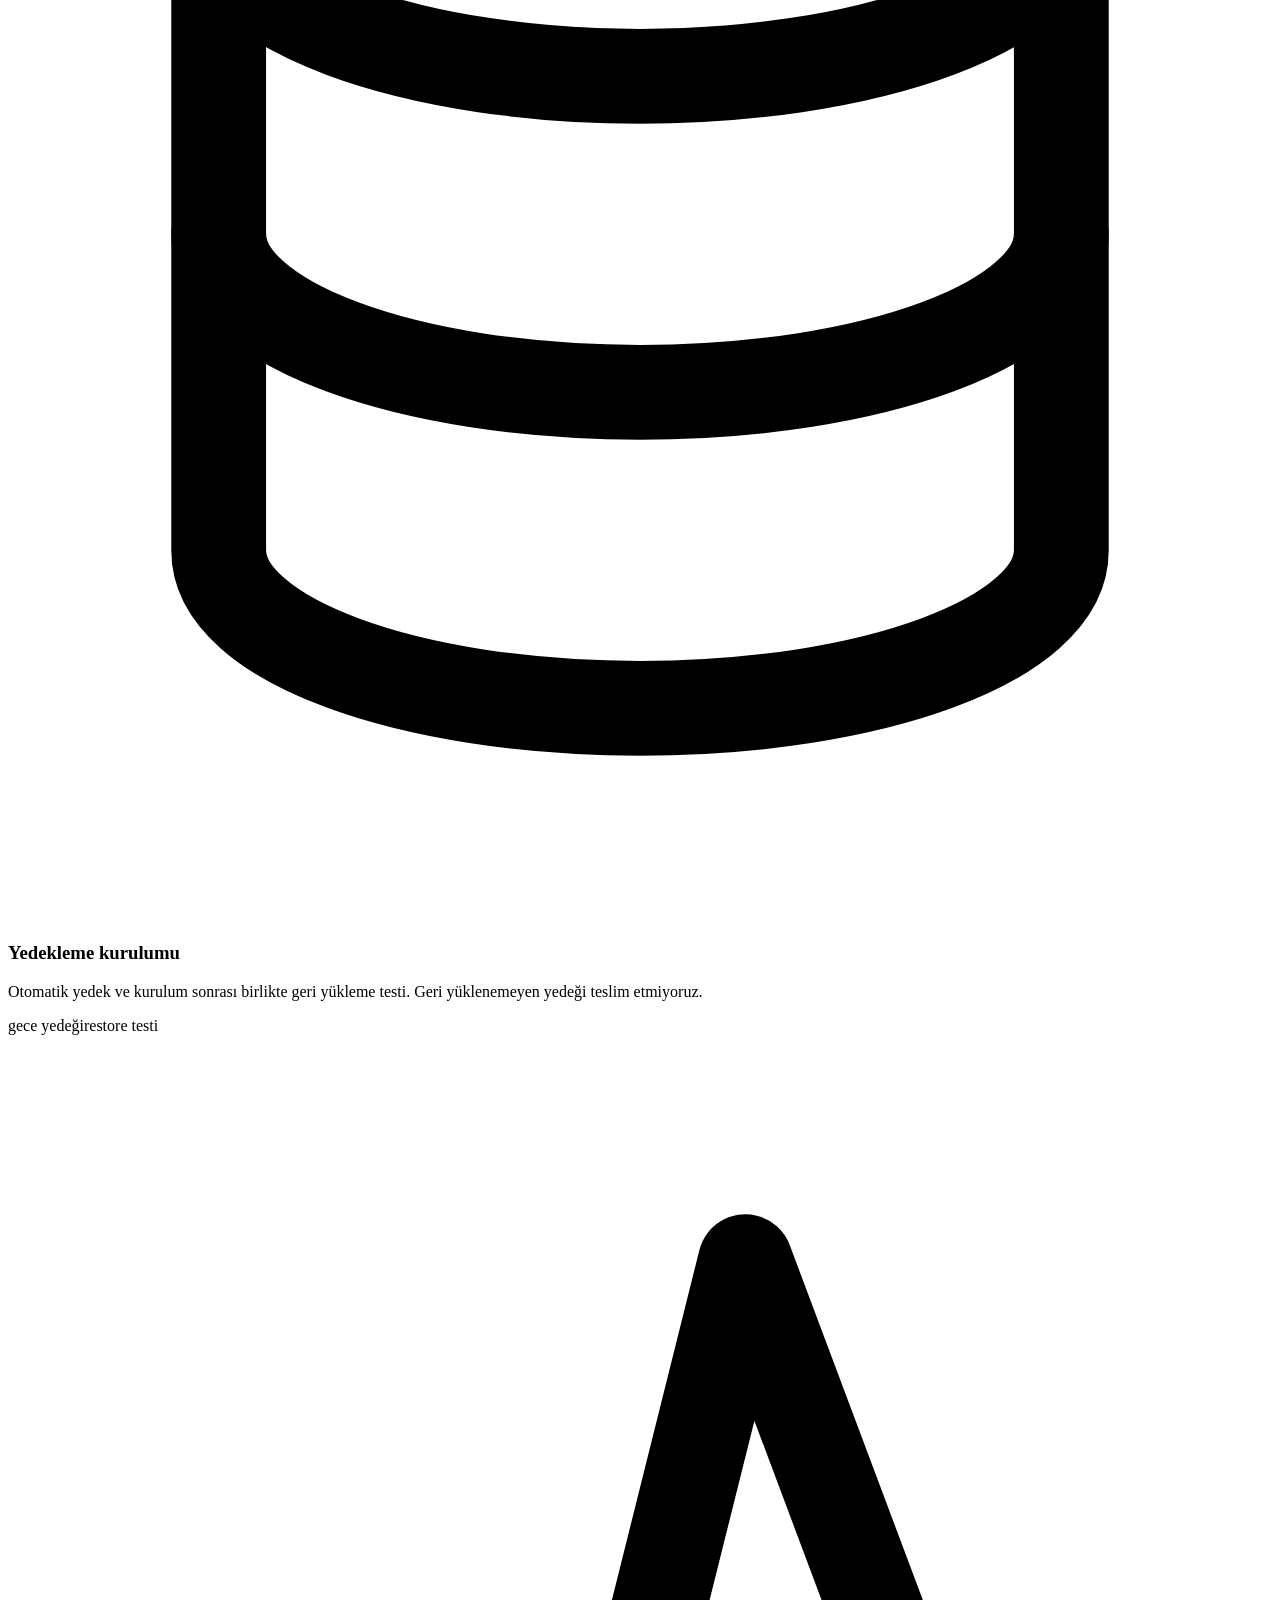
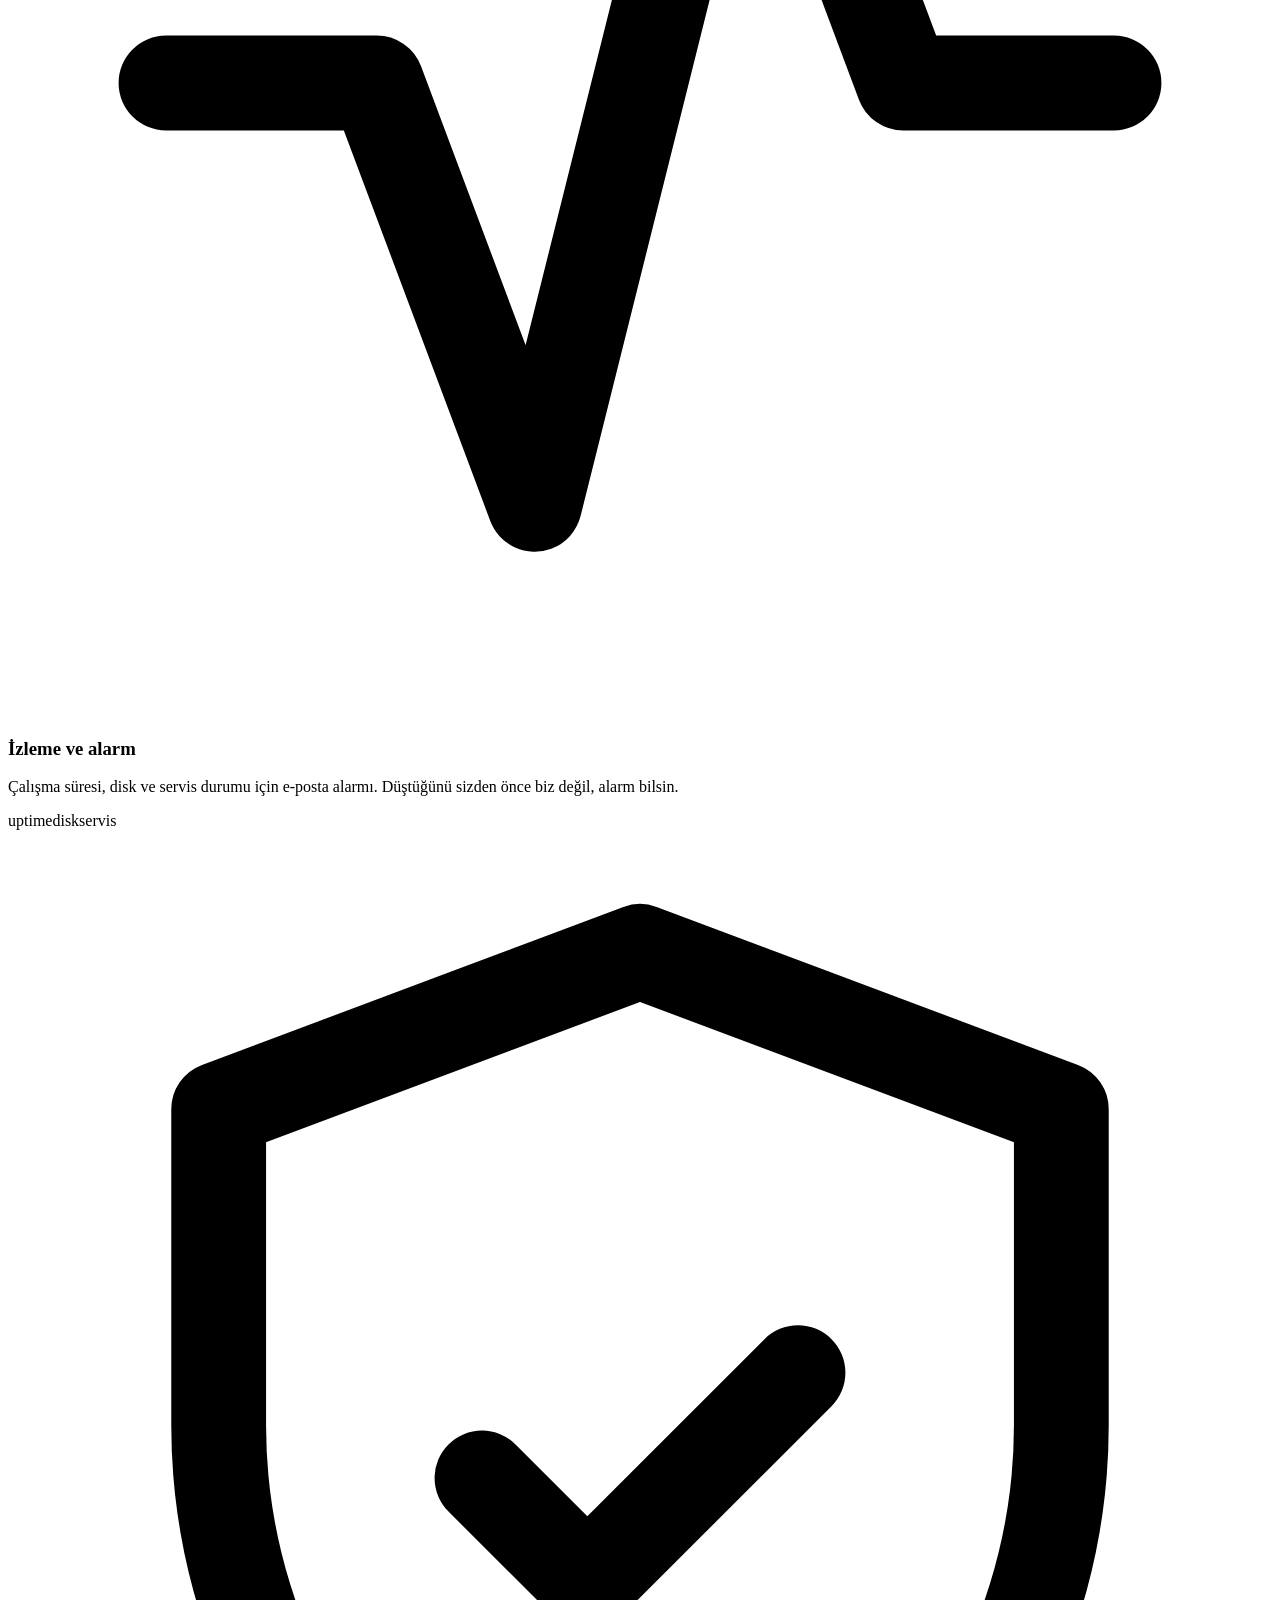
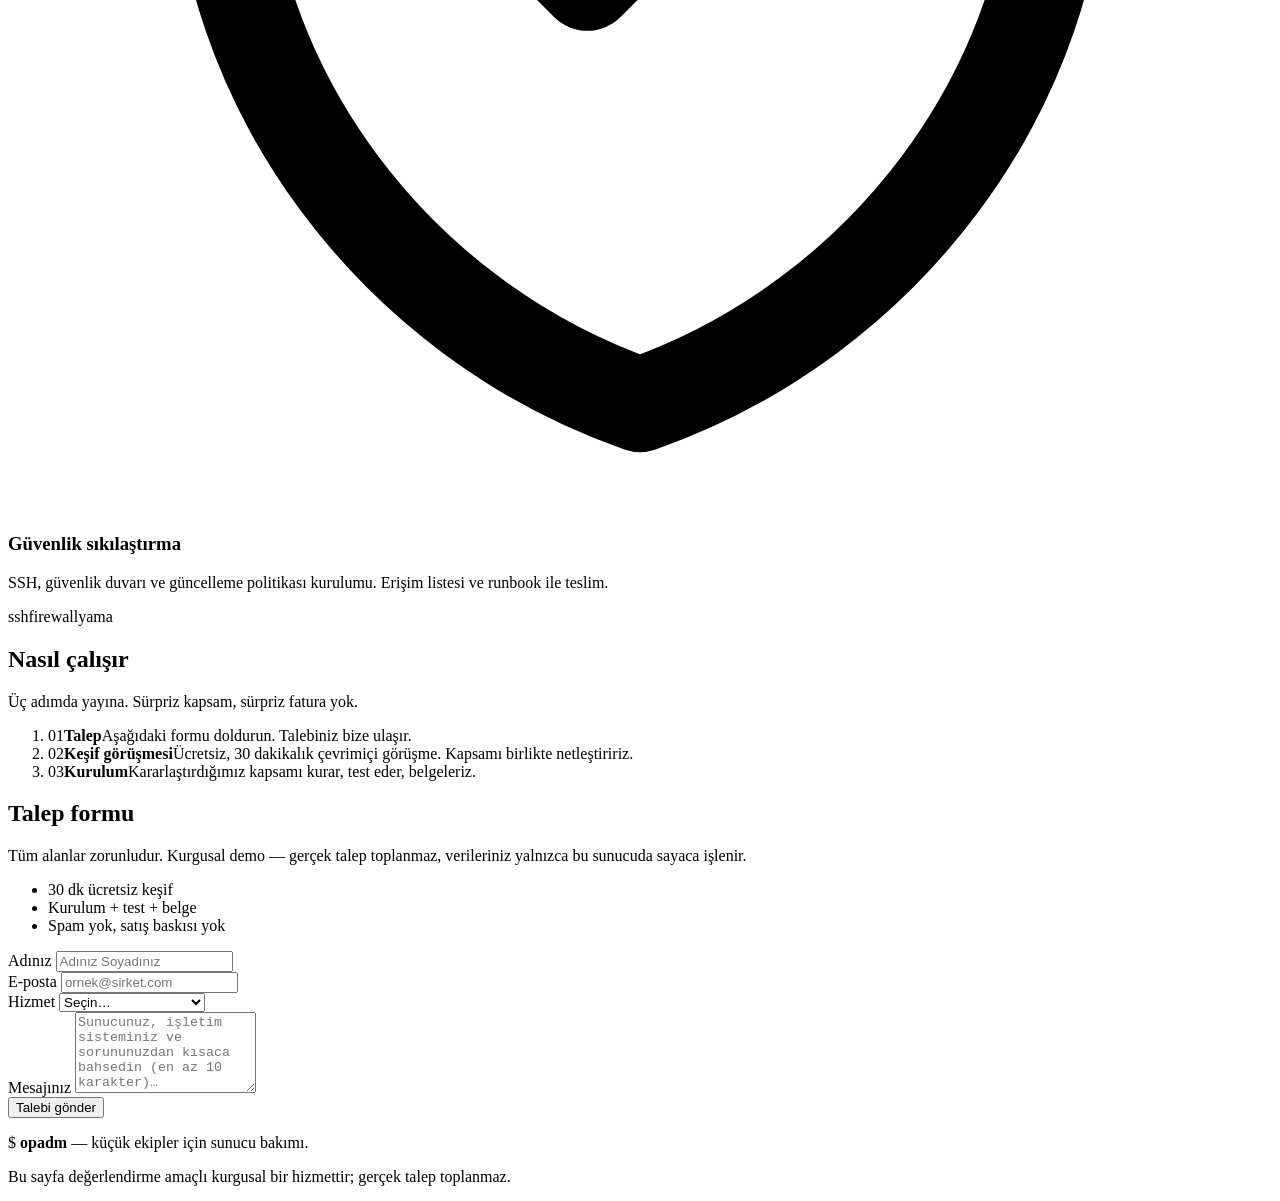
==== commit 92106ad5: "dogrulanamaz '2 is gunu' vaadini kaldir, notr ifade" ====
--- a/web/index.html
+++ b/web/index.html
@@ -35,7 +35,7 @@
       </div>
       <ul class="hero-meta">
         <li><strong>30 dk</strong><span>ücretsiz keşif</span></li>
-        <li><strong>2 iş günü</strong><span>yanıt süresi</span></li>
+        <li><strong>E-posta</strong><span>ile yanıt</span></li>
         <li><strong>Her kurulumda</strong><span>geri yükleme testi</span></li>
       </ul>
     </div>
@@ -109,7 +109,7 @@
     <h2 id="steps-heading">Nasıl çalışır</h2>
     <p class="sec-sub">Üç adımda yayına. Sürpriz kapsam, sürpriz fatura yok.</p>
     <ol class="grid steps">
-      <li class="card"><span class="step-n" aria-hidden="true">01</span><strong>Talep</strong><span>Aşağıdaki formu doldurun. 2 iş günü içinde döneriz.</span></li>
+      <li class="card"><span class="step-n" aria-hidden="true">01</span><strong>Talep</strong><span>Aşağıdaki formu doldurun. Talebiniz bize ulaşır.</span></li>
       <li class="card"><span class="step-n" aria-hidden="true">02</span><strong>Keşif görüşmesi</strong><span>Ücretsiz, 30 dakikalık çevrimiçi görüşme. Kapsamı birlikte netleştiririz.</span></li>
       <li class="card"><span class="step-n" aria-hidden="true">03</span><strong>Kurulum</strong><span>Kararlaştırdığımız kapsamı kurar, test eder, belgeleriz.</span></li>
     </ol>
@@ -119,7 +119,7 @@
     <div class="form-shell">
       <div class="form-intro">
         <h2 id="form-heading">Talep formu</h2>
-        <p id="form-desc">Tüm alanlar zorunludur. Ortalama yanıt süremiz 2 iş günüdür. Kurgusal demo — gerçek talep toplanmaz, verileriniz yalnızca bu sunucuda sayaca işlenir.</p>
+        <p id="form-desc">Tüm alanlar zorunludur. Kurgusal demo — gerçek talep toplanmaz, verileriniz yalnızca bu sunucuda sayaca işlenir.</p>
         <ul class="check-list">
           <li>30 dk ücretsiz keşif</li>
           <li>Kurulum + test + belge</li>
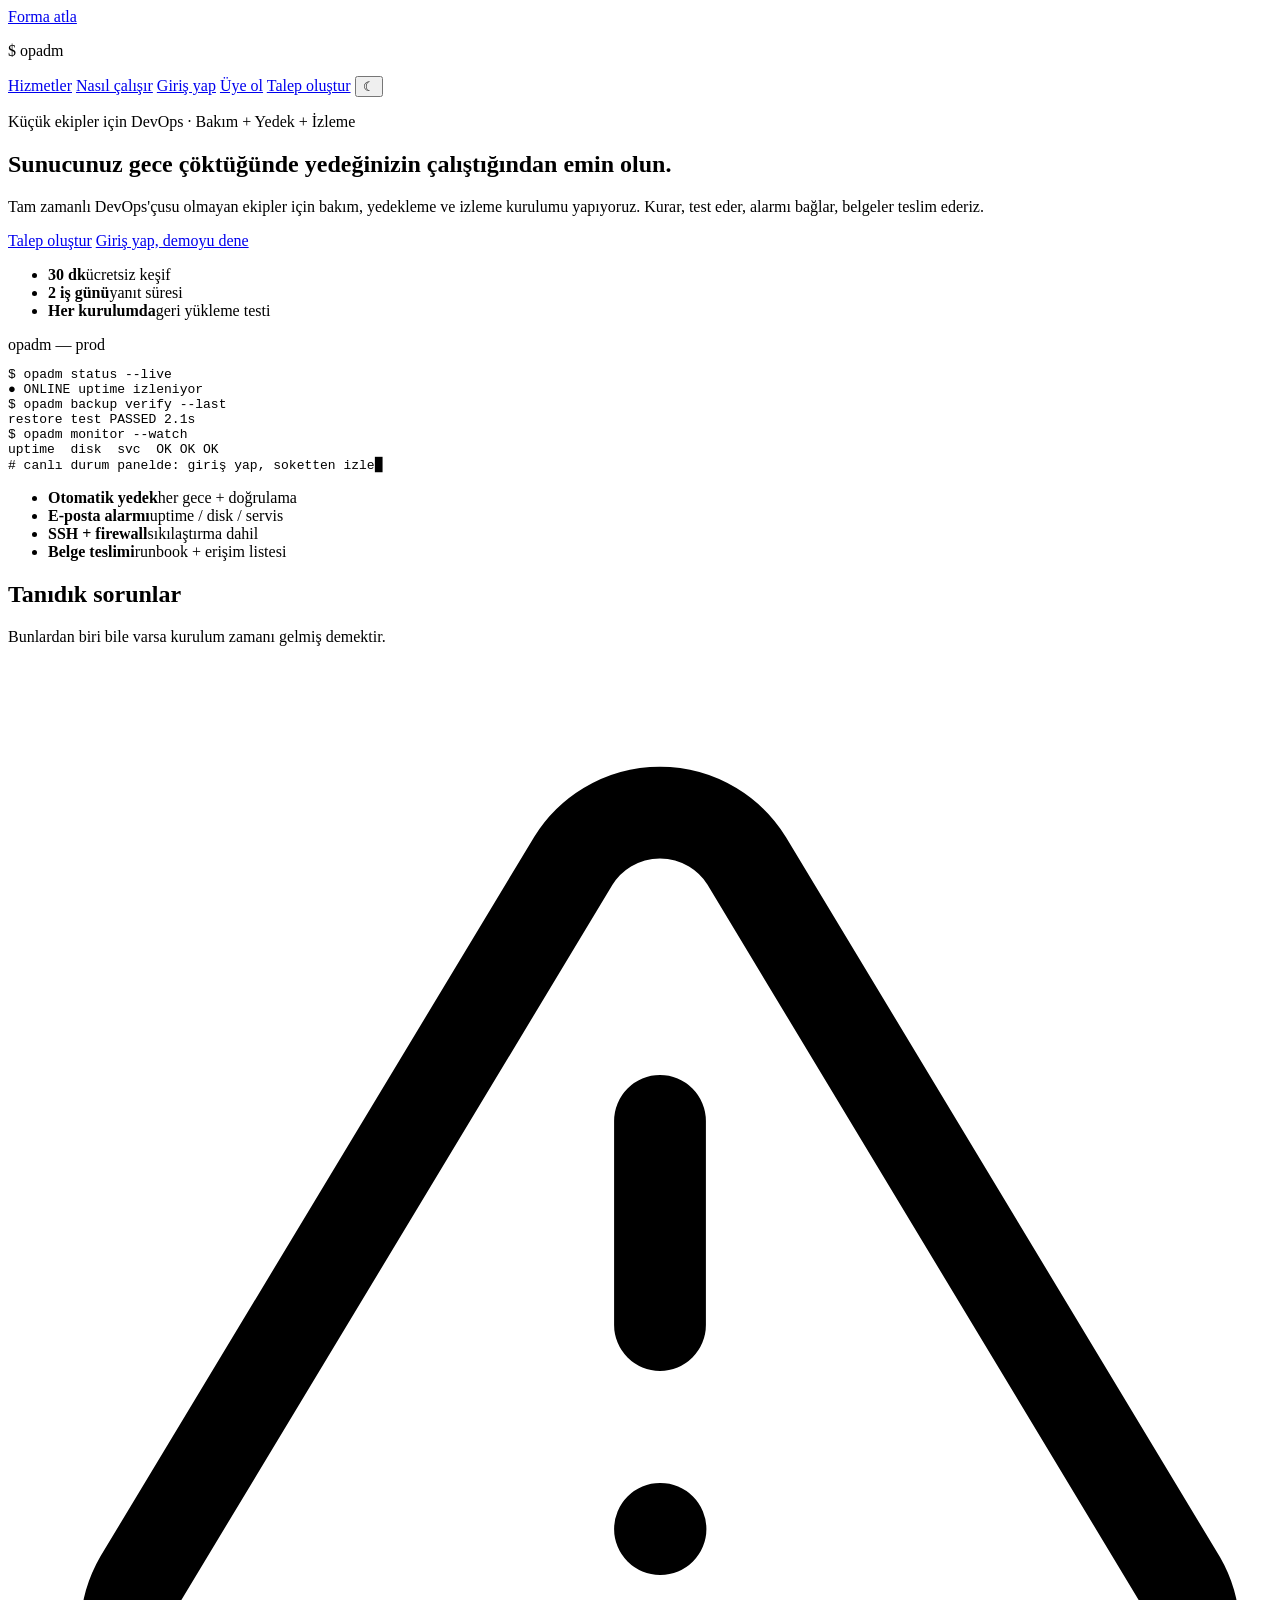
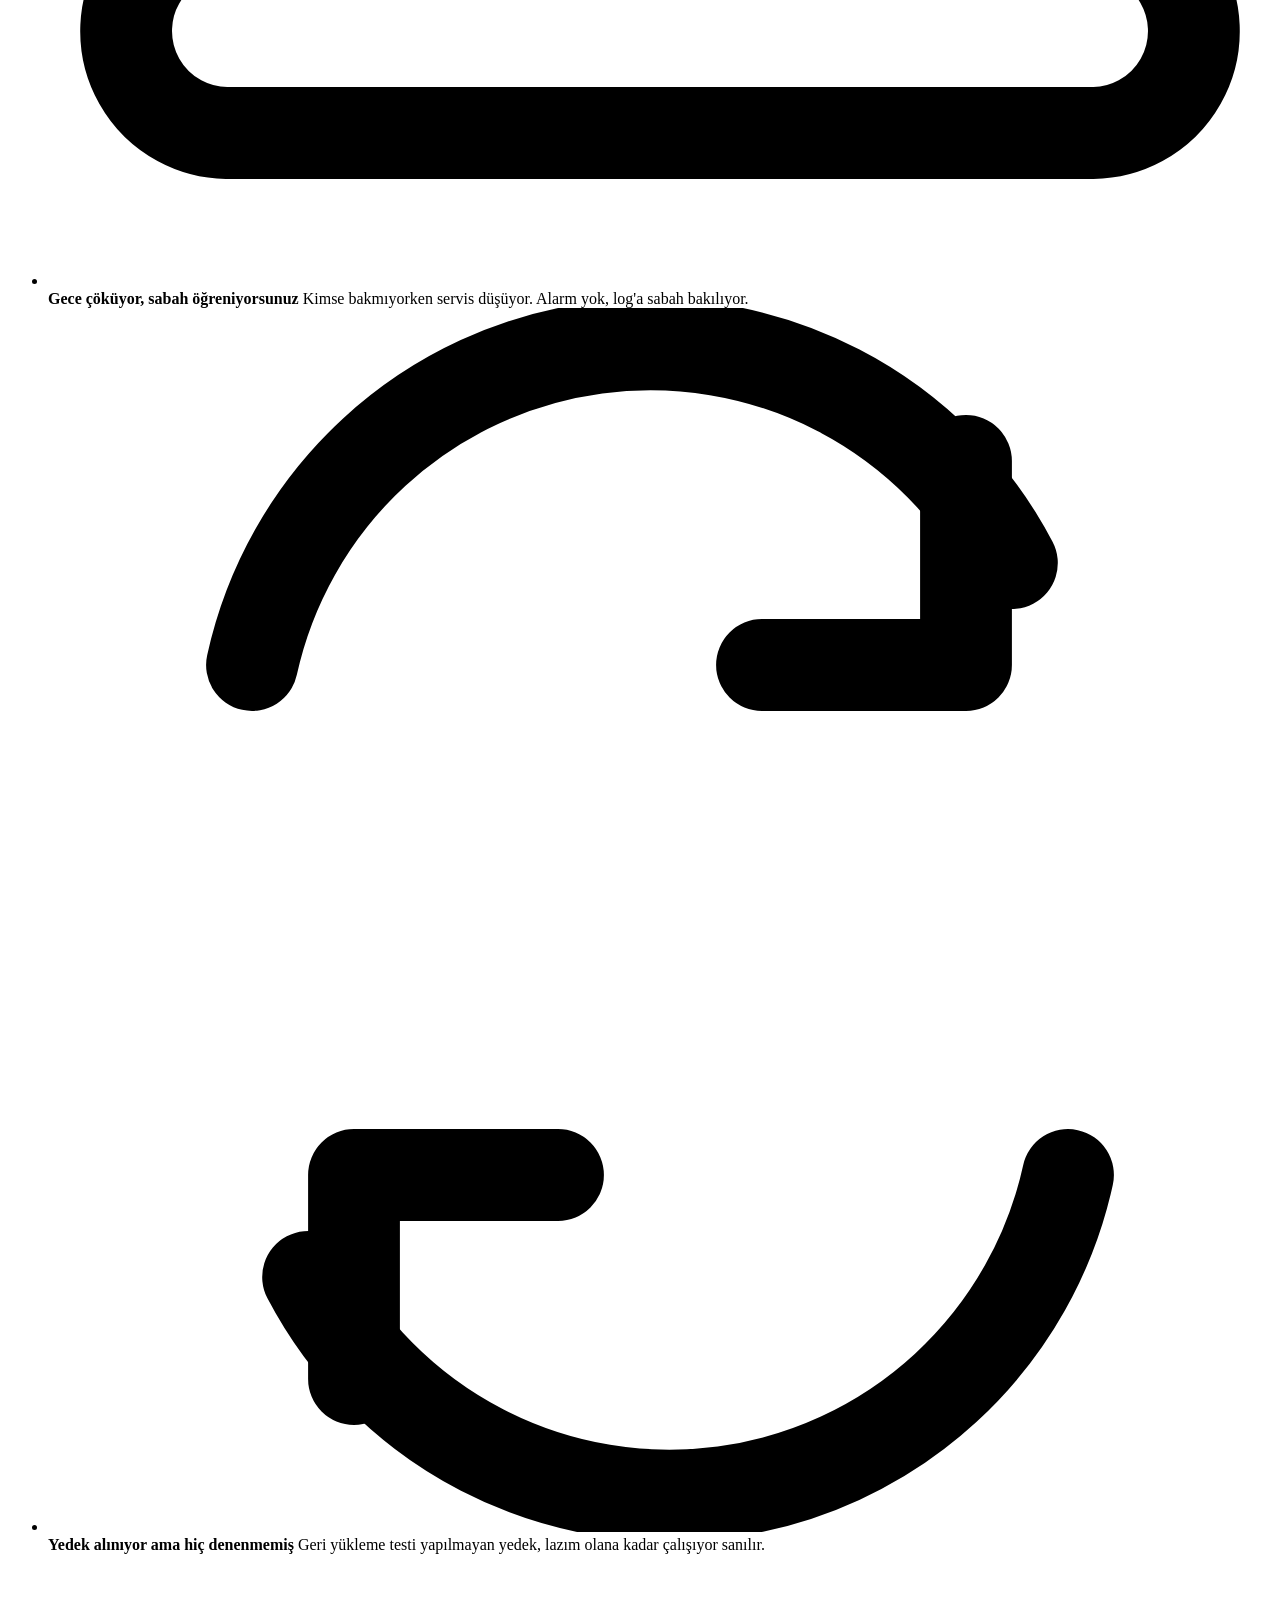
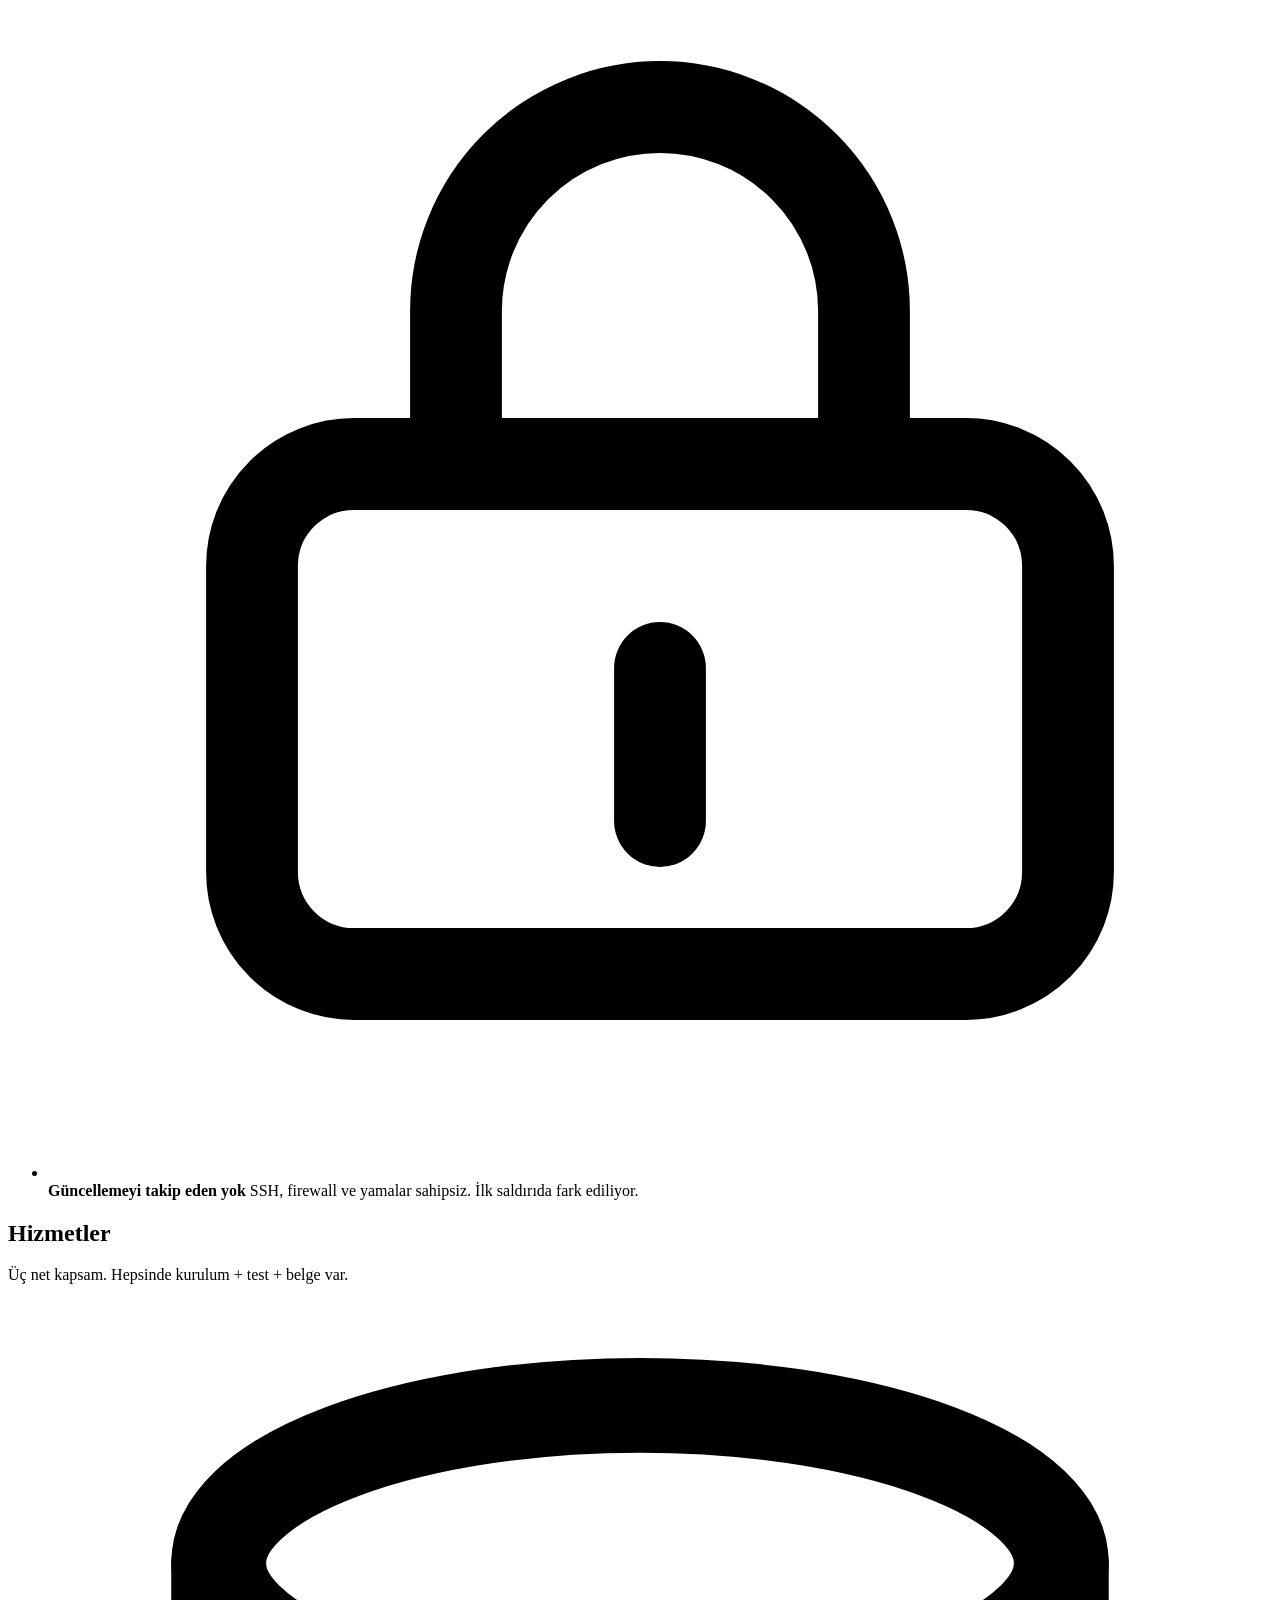
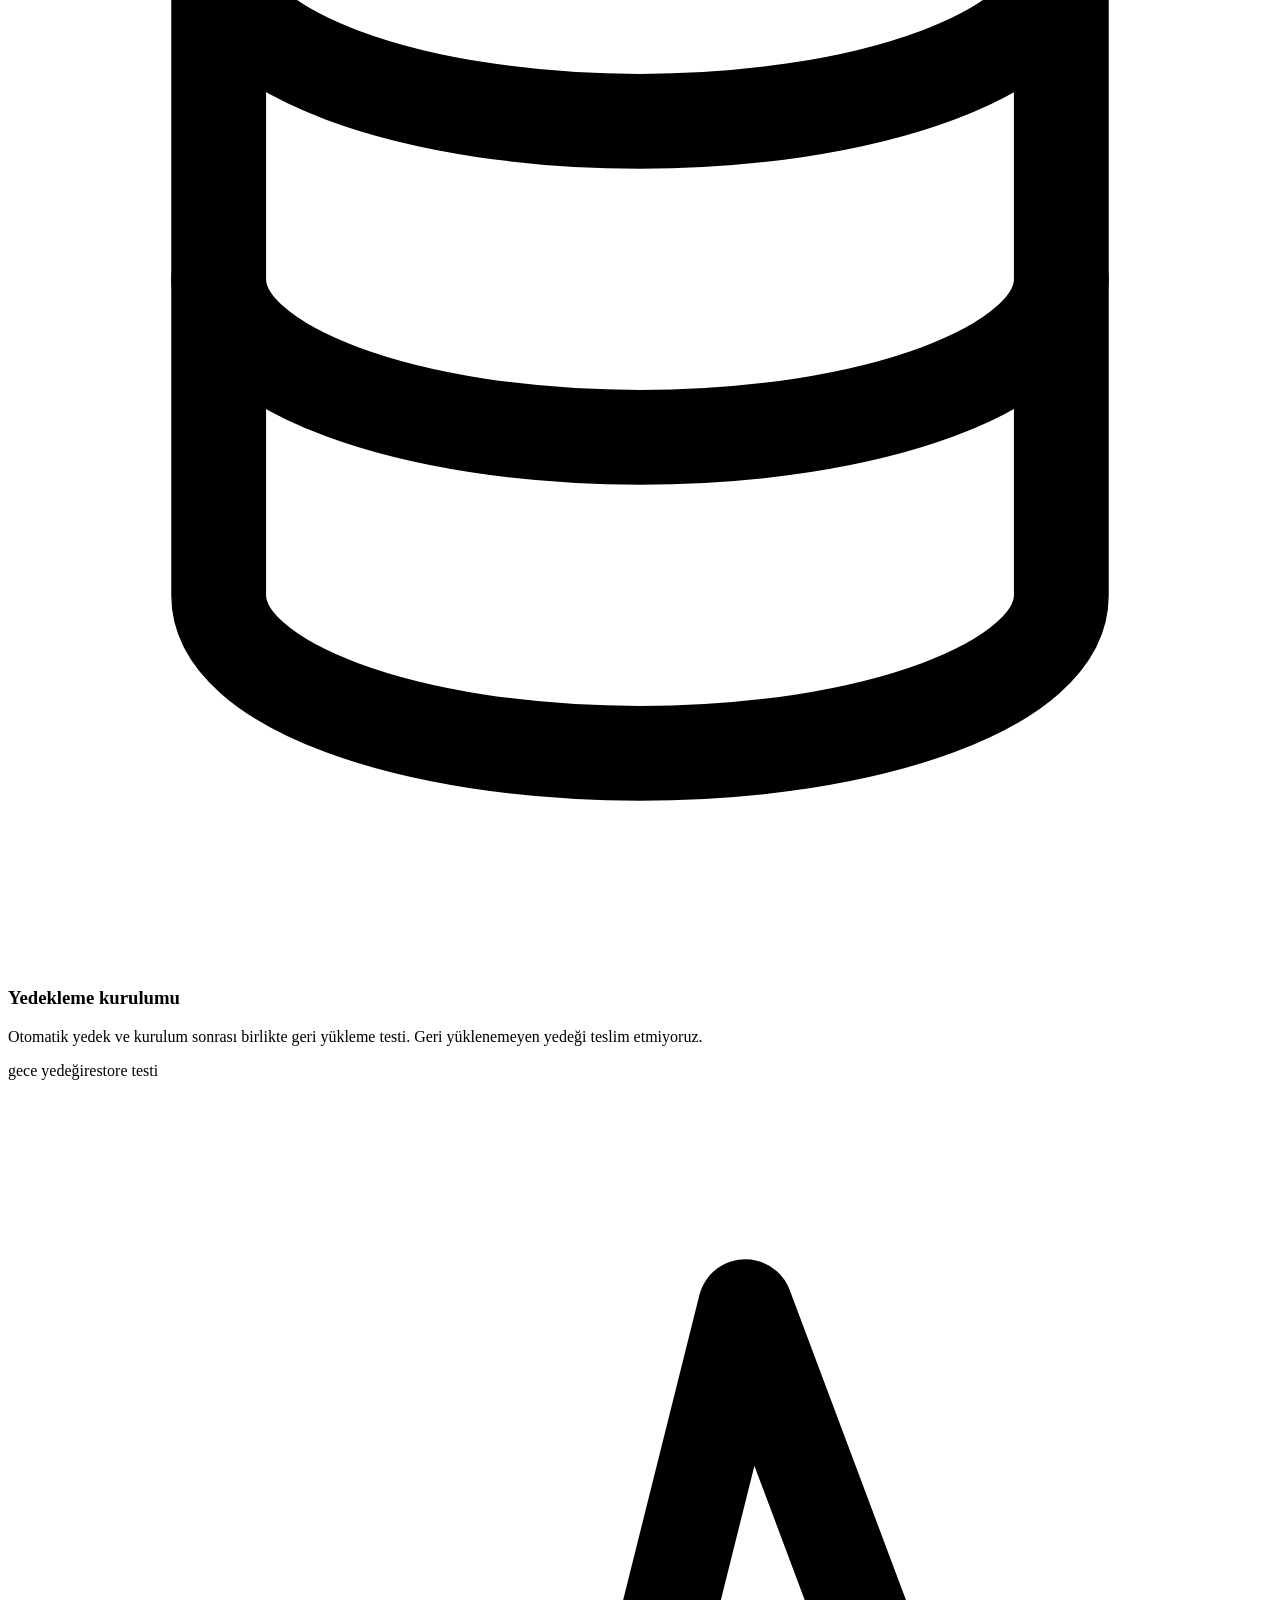
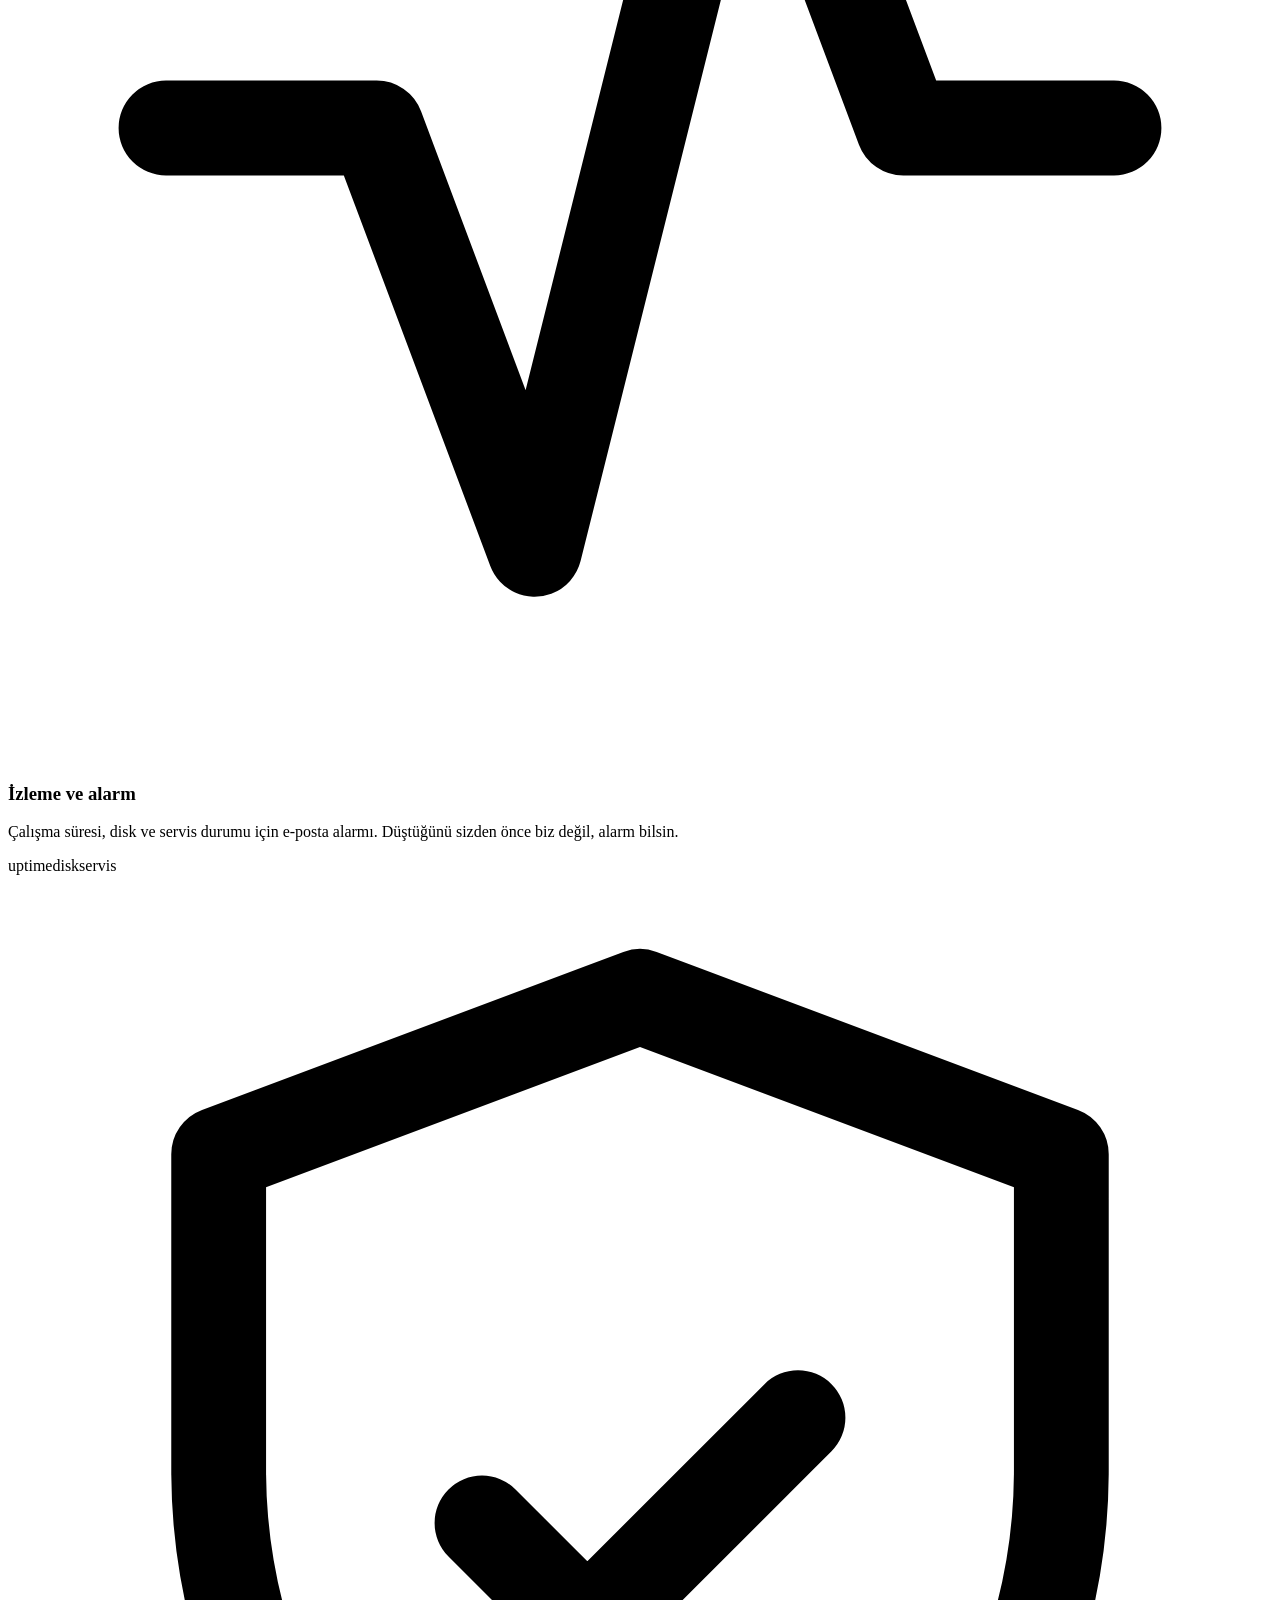
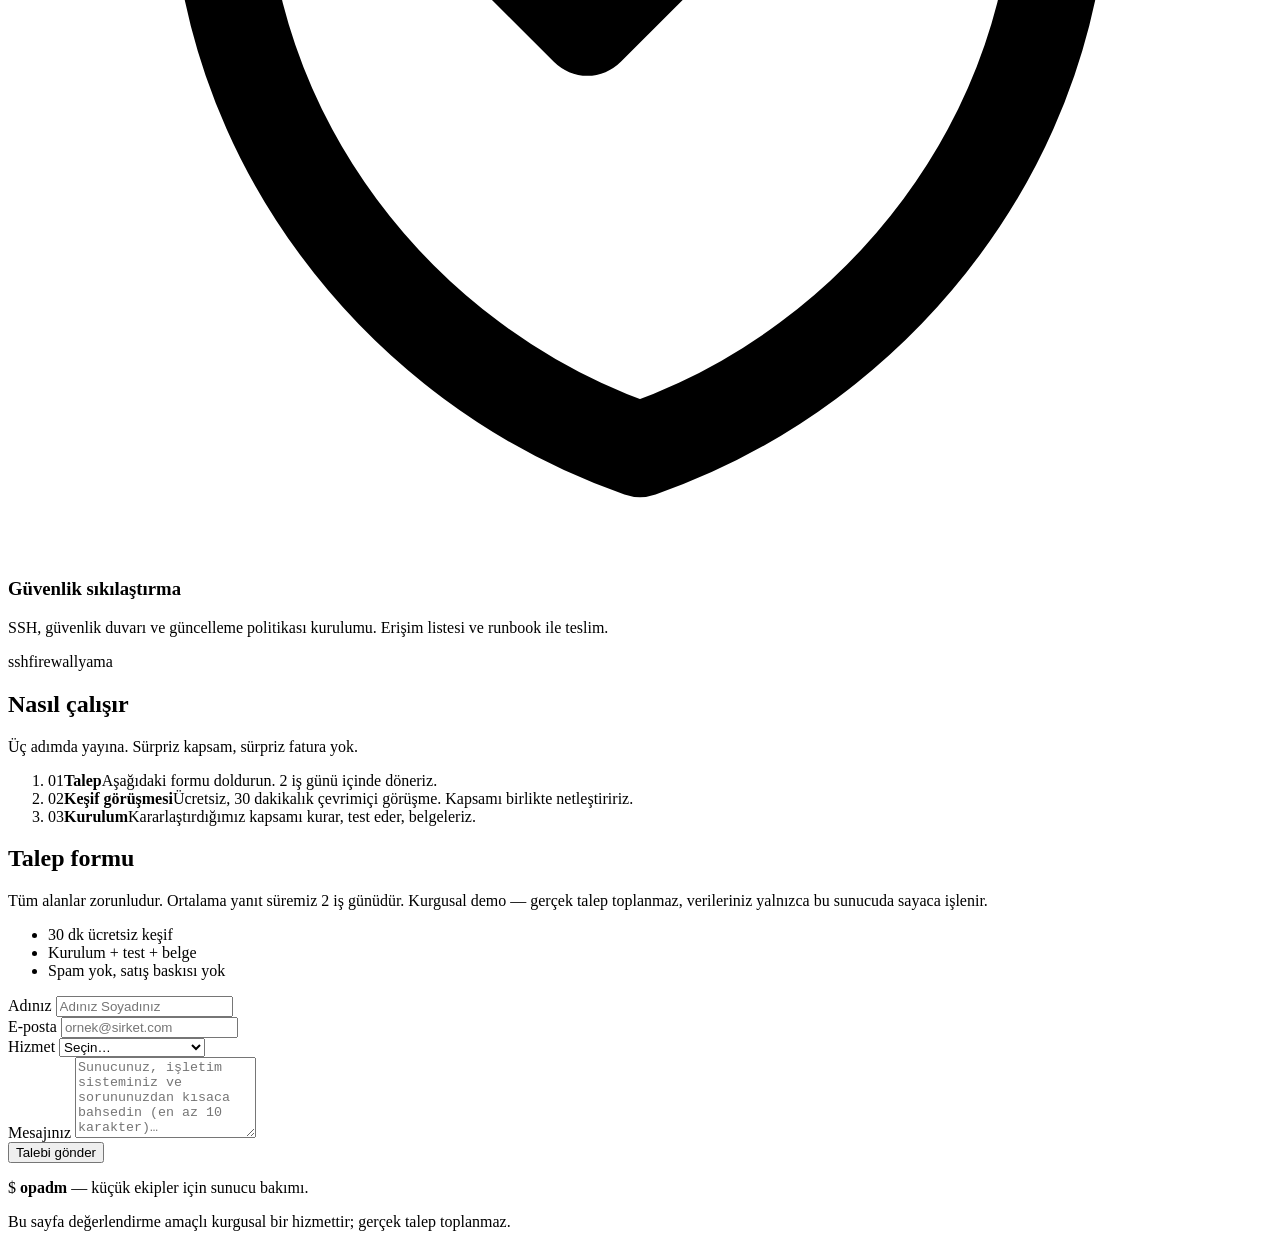
==== commit b43fc06e: "revizyonu geri al: demo/status/live/auth geri geldi" ====
--- a/web/index.html
+++ b/web/index.html
@@ -19,6 +19,8 @@
   <nav aria-label="Sayfa bölümleri">
     <a href="#hizmetler">Hizmetler</a>
     <a href="#nasil">Nasıl çalışır</a>
+    <a href="/login/">Giriş yap</a>
+    <a href="/signup/">Üye ol</a>
     <a class="nav-cta" href="#talep">Talep oluştur</a>
     <button class="theme-btn" type="button" id="theme-btn" aria-label="Açık temaya geç">☾</button>
   </nav>
@@ -32,19 +34,23 @@
       <p class="lede">Tam zamanlı DevOps'çusu olmayan ekipler için bakım, yedekleme ve izleme kurulumu yapıyoruz. Kurar, test eder, alarmı bağlar, belgeler teslim ederiz.</p>
       <div class="hero-actions">
         <a class="btn btn-primary" href="#talep">Talep oluştur</a>
+        <a class="btn btn-ghost" href="/login/">Giriş yap, demoyu dene</a>
       </div>
       <ul class="hero-meta">
         <li><strong>30 dk</strong><span>ücretsiz keşif</span></li>
-        <li><strong>E-posta</strong><span>ile yanıt</span></li>
+        <li><strong>2 iş günü</strong><span>yanıt süresi</span></li>
         <li><strong>Her kurulumda</strong><span>geri yükleme testi</span></li>
       </ul>
     </div>
     <div class="hero-terminal" role="presentation">
       <div class="term-bar" aria-hidden="true"><i></i><i></i><i></i><span>opadm — prod</span></div>
-      <pre class="term-body"><code><span class="t-dim">$ opadm backup verify --last</span>
+      <pre class="term-body"><code><span class="t-dim">$ opadm status --live</span>
+<span class="t-green">● ONLINE</span> <span class="t-dim">uptime izleniyor</span>
+<span class="t-dim">$ opadm backup verify --last</span>
 restore test <span class="t-green">PASSED</span> <span class="t-dim">2.1s</span>
 <span class="t-dim">$ opadm monitor --watch</span>
-uptime  disk  svc  <span class="t-green">OK OK OK</span><span class="caret" aria-hidden="true">▊</span></code></pre>
+uptime  disk  svc  <span class="t-green">OK OK OK</span>
+<span class="t-dim"># canlı durum panelde: giriş yap, soketten izle</span><span class="caret" aria-hidden="true">▊</span></code></pre>
     </div>
   </section>
 
@@ -109,7 +115,7 @@
     <h2 id="steps-heading">Nasıl çalışır</h2>
     <p class="sec-sub">Üç adımda yayına. Sürpriz kapsam, sürpriz fatura yok.</p>
     <ol class="grid steps">
-      <li class="card"><span class="step-n" aria-hidden="true">01</span><strong>Talep</strong><span>Aşağıdaki formu doldurun. Talebiniz bize ulaşır.</span></li>
+      <li class="card"><span class="step-n" aria-hidden="true">01</span><strong>Talep</strong><span>Aşağıdaki formu doldurun. 2 iş günü içinde döneriz.</span></li>
       <li class="card"><span class="step-n" aria-hidden="true">02</span><strong>Keşif görüşmesi</strong><span>Ücretsiz, 30 dakikalık çevrimiçi görüşme. Kapsamı birlikte netleştiririz.</span></li>
       <li class="card"><span class="step-n" aria-hidden="true">03</span><strong>Kurulum</strong><span>Kararlaştırdığımız kapsamı kurar, test eder, belgeleriz.</span></li>
     </ol>
@@ -119,7 +125,7 @@
     <div class="form-shell">
       <div class="form-intro">
         <h2 id="form-heading">Talep formu</h2>
-        <p id="form-desc">Tüm alanlar zorunludur. Kurgusal demo — gerçek talep toplanmaz, verileriniz yalnızca bu sunucuda sayaca işlenir.</p>
+        <p id="form-desc">Tüm alanlar zorunludur. Ortalama yanıt süremiz 2 iş günüdür. Kurgusal demo — gerçek talep toplanmaz, verileriniz yalnızca bu sunucuda sayaca işlenir.</p>
         <ul class="check-list">
           <li>30 dk ücretsiz keşif</li>
           <li>Kurulum + test + belge</li>
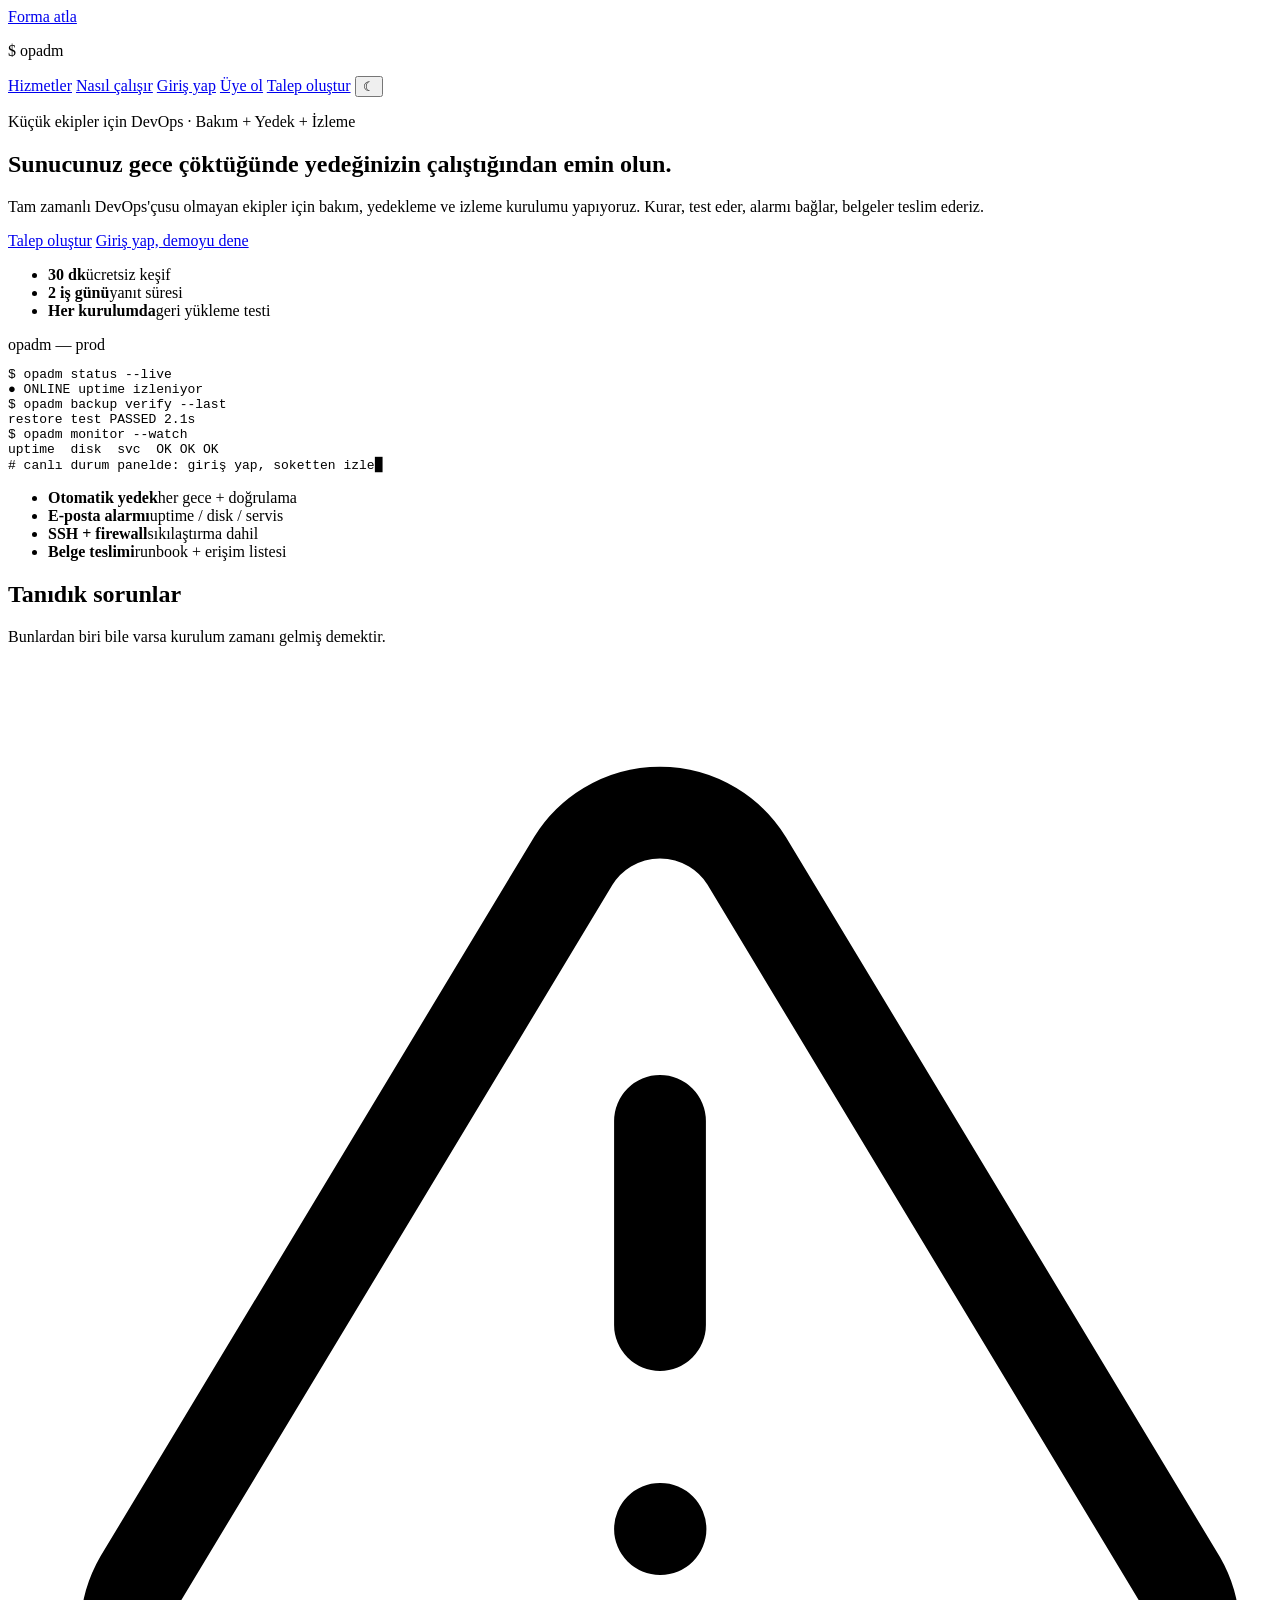
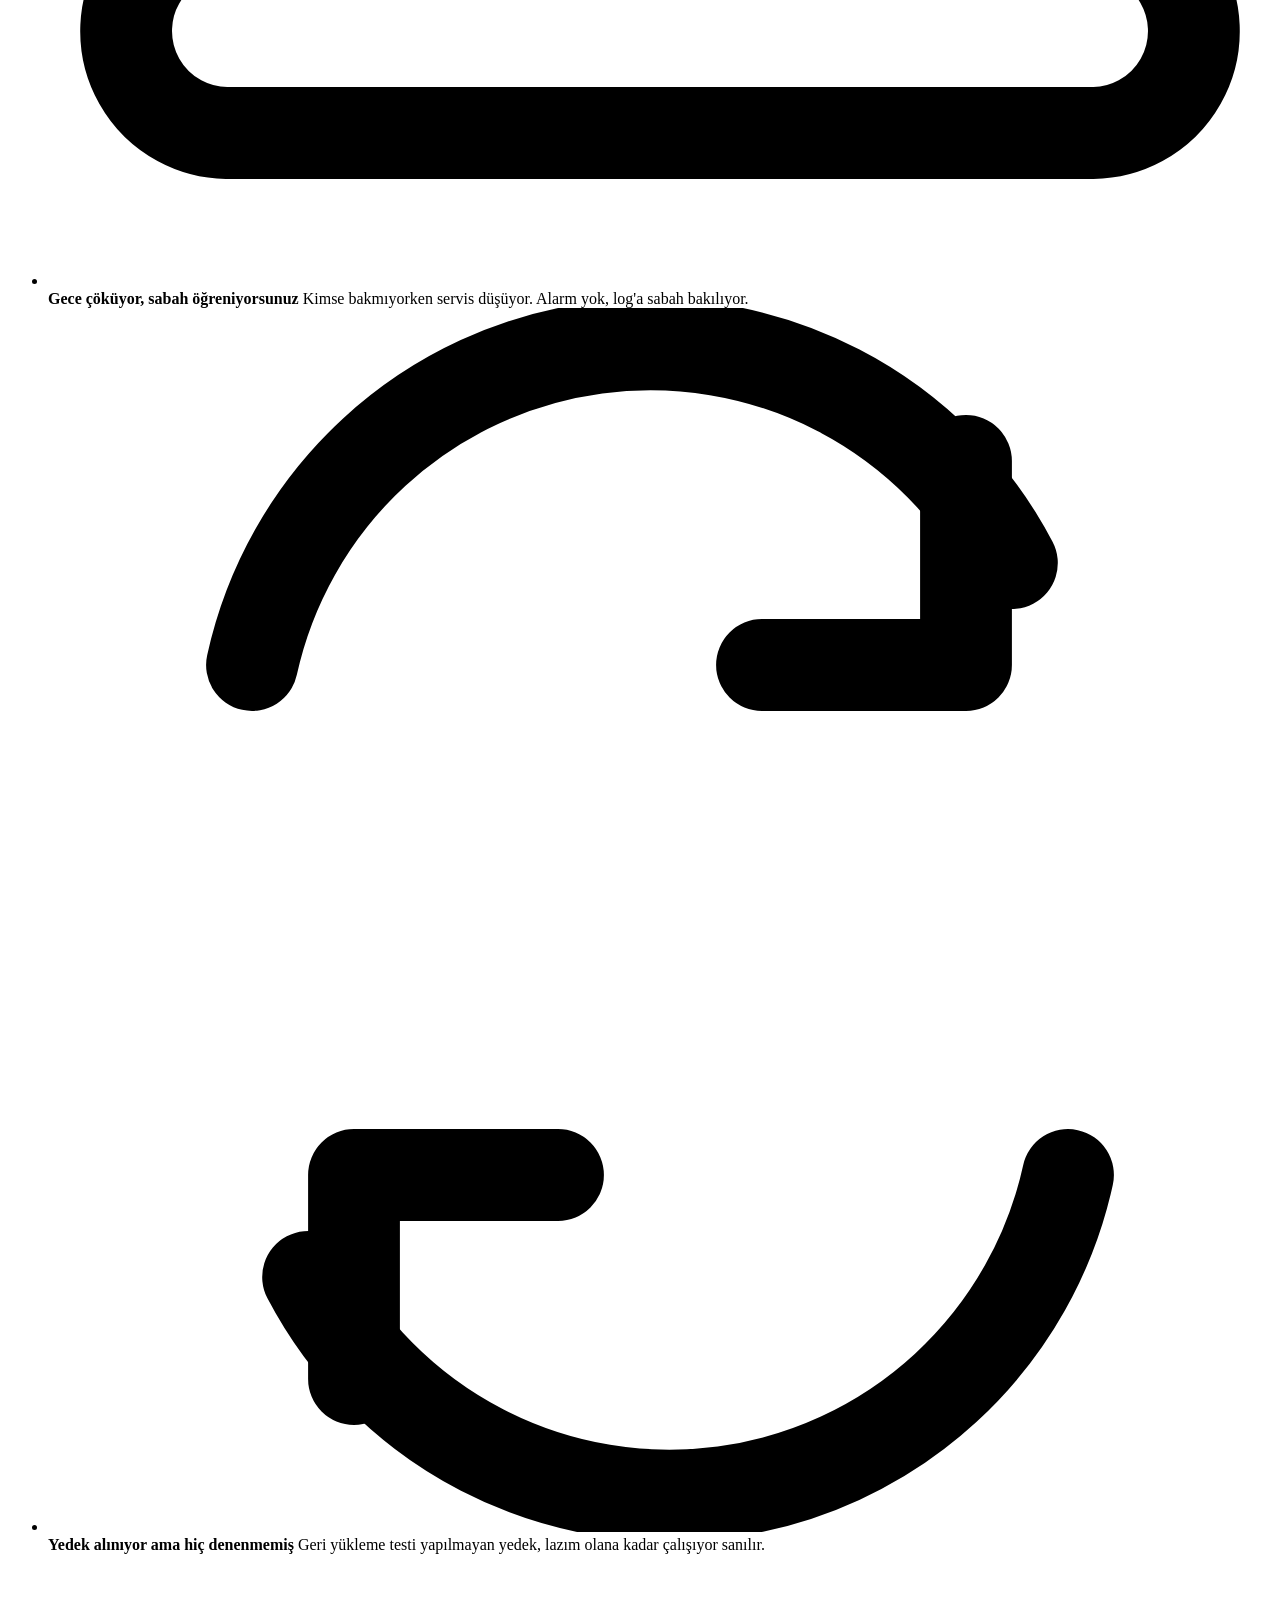
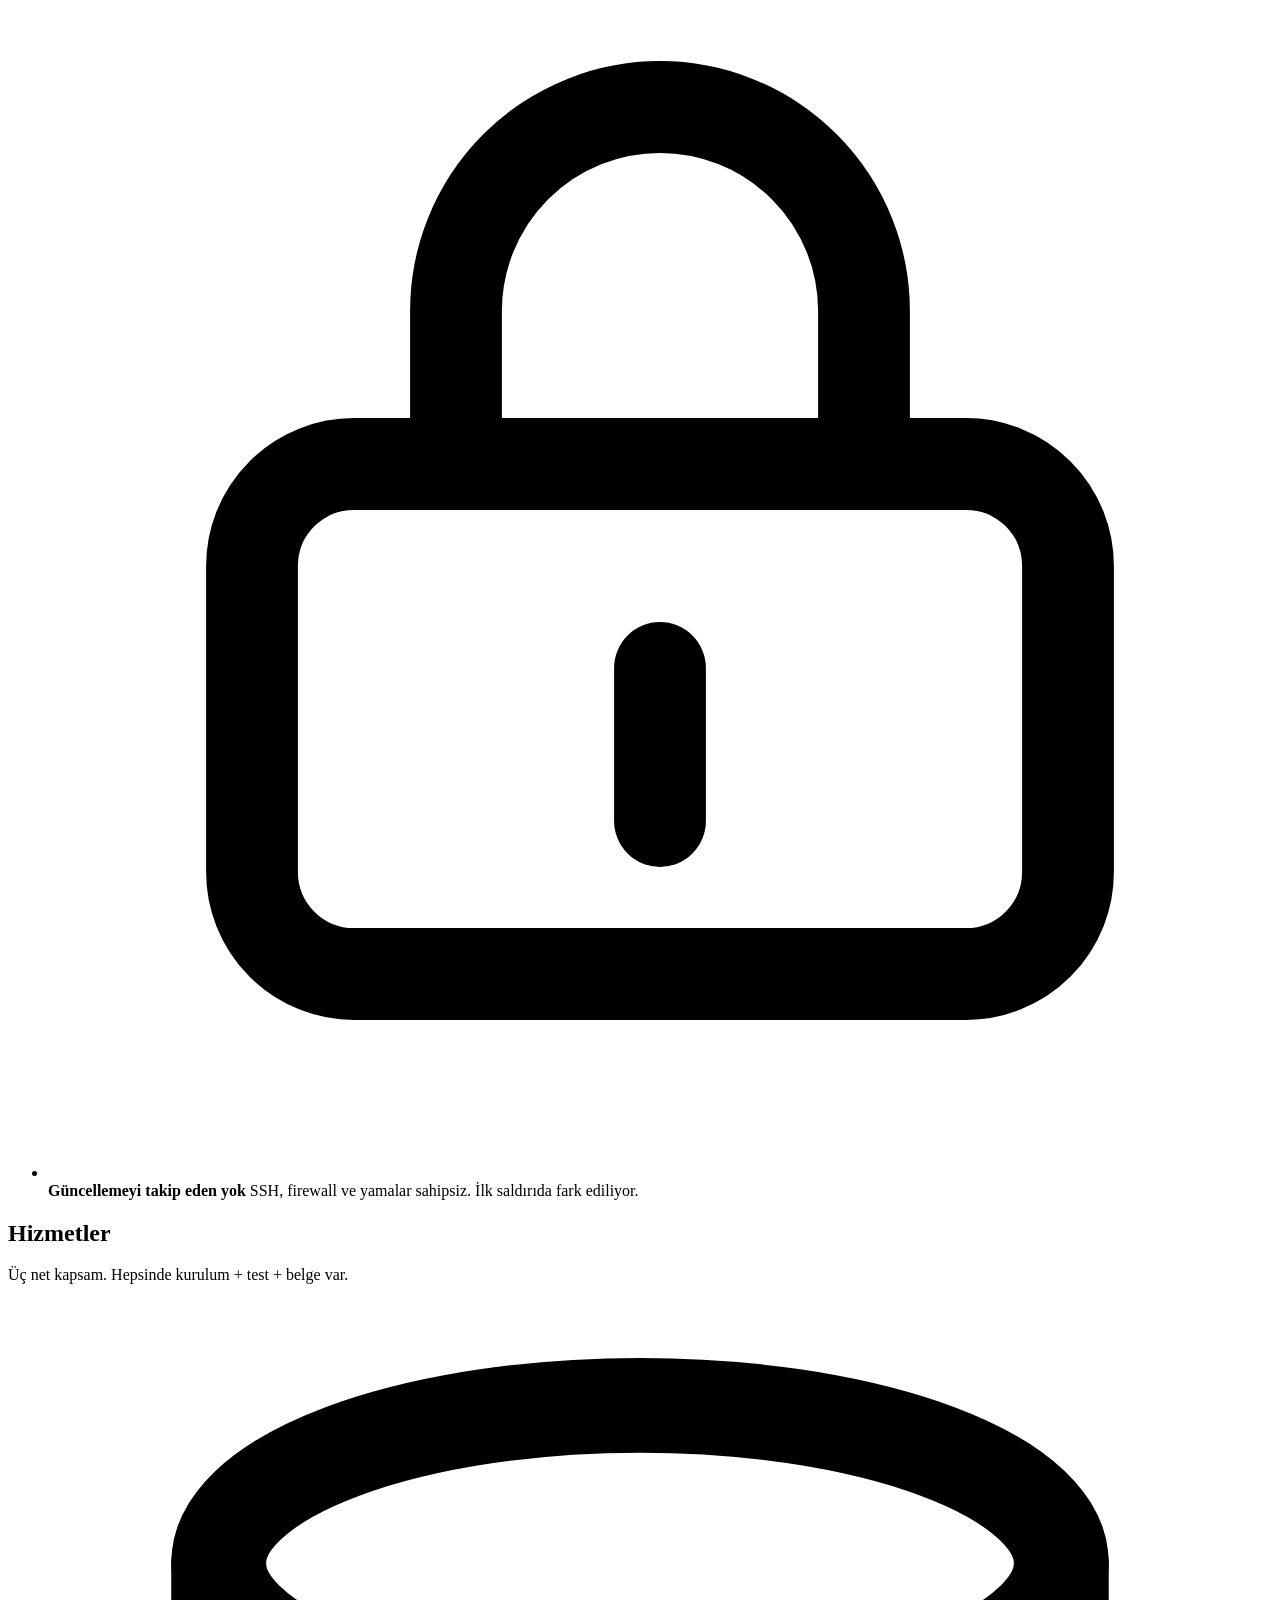
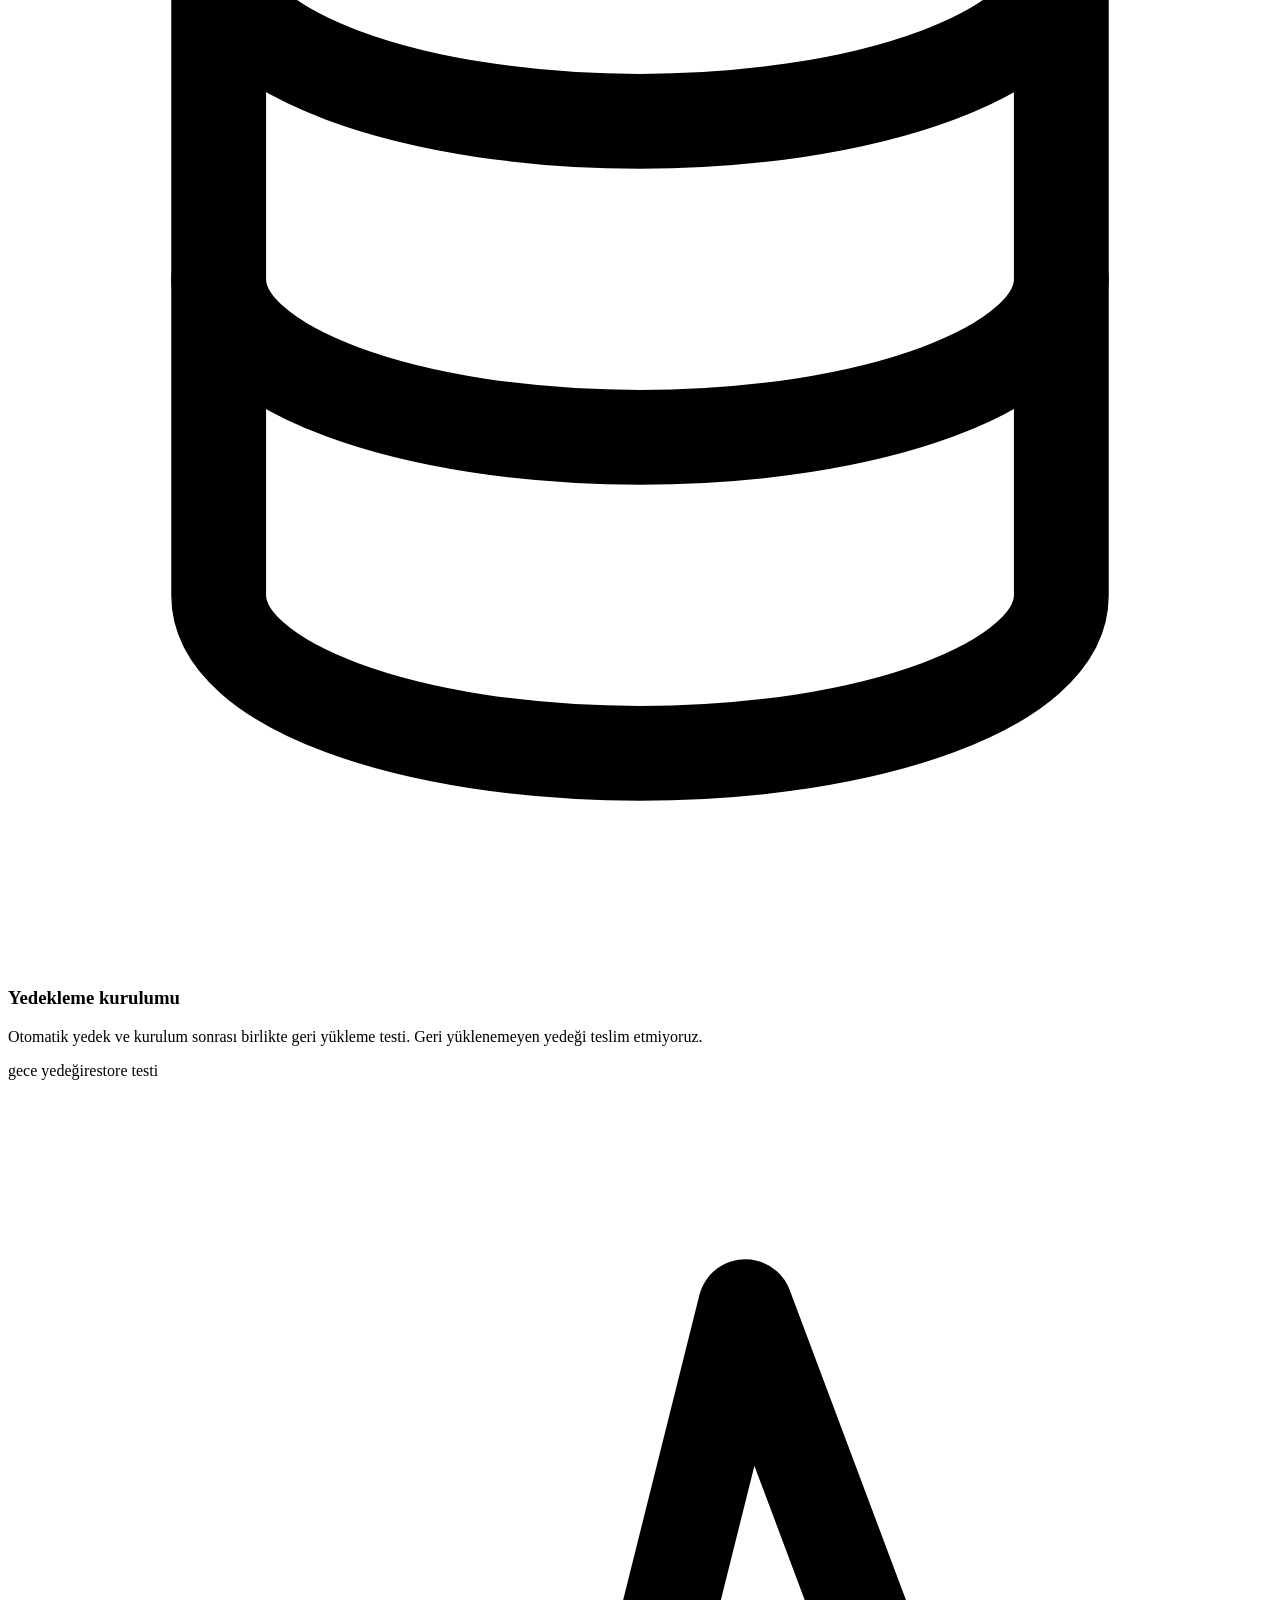
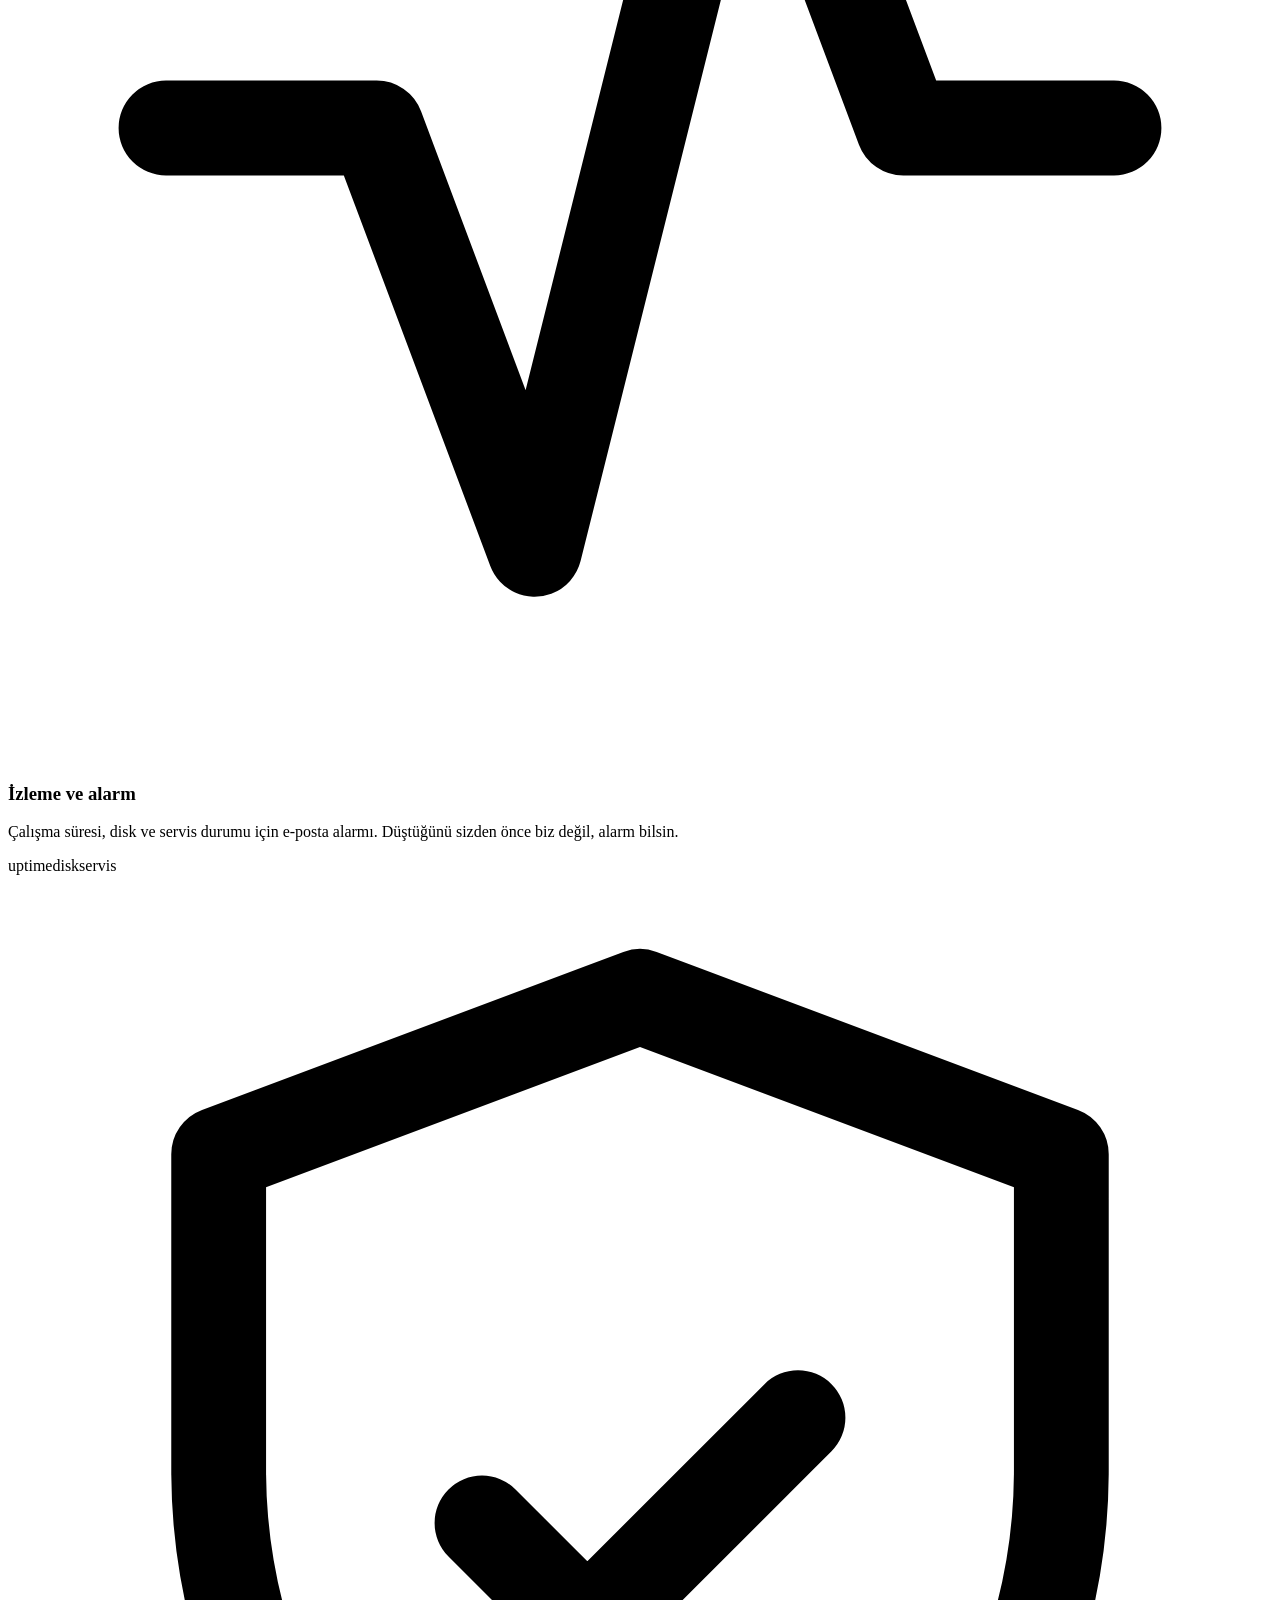
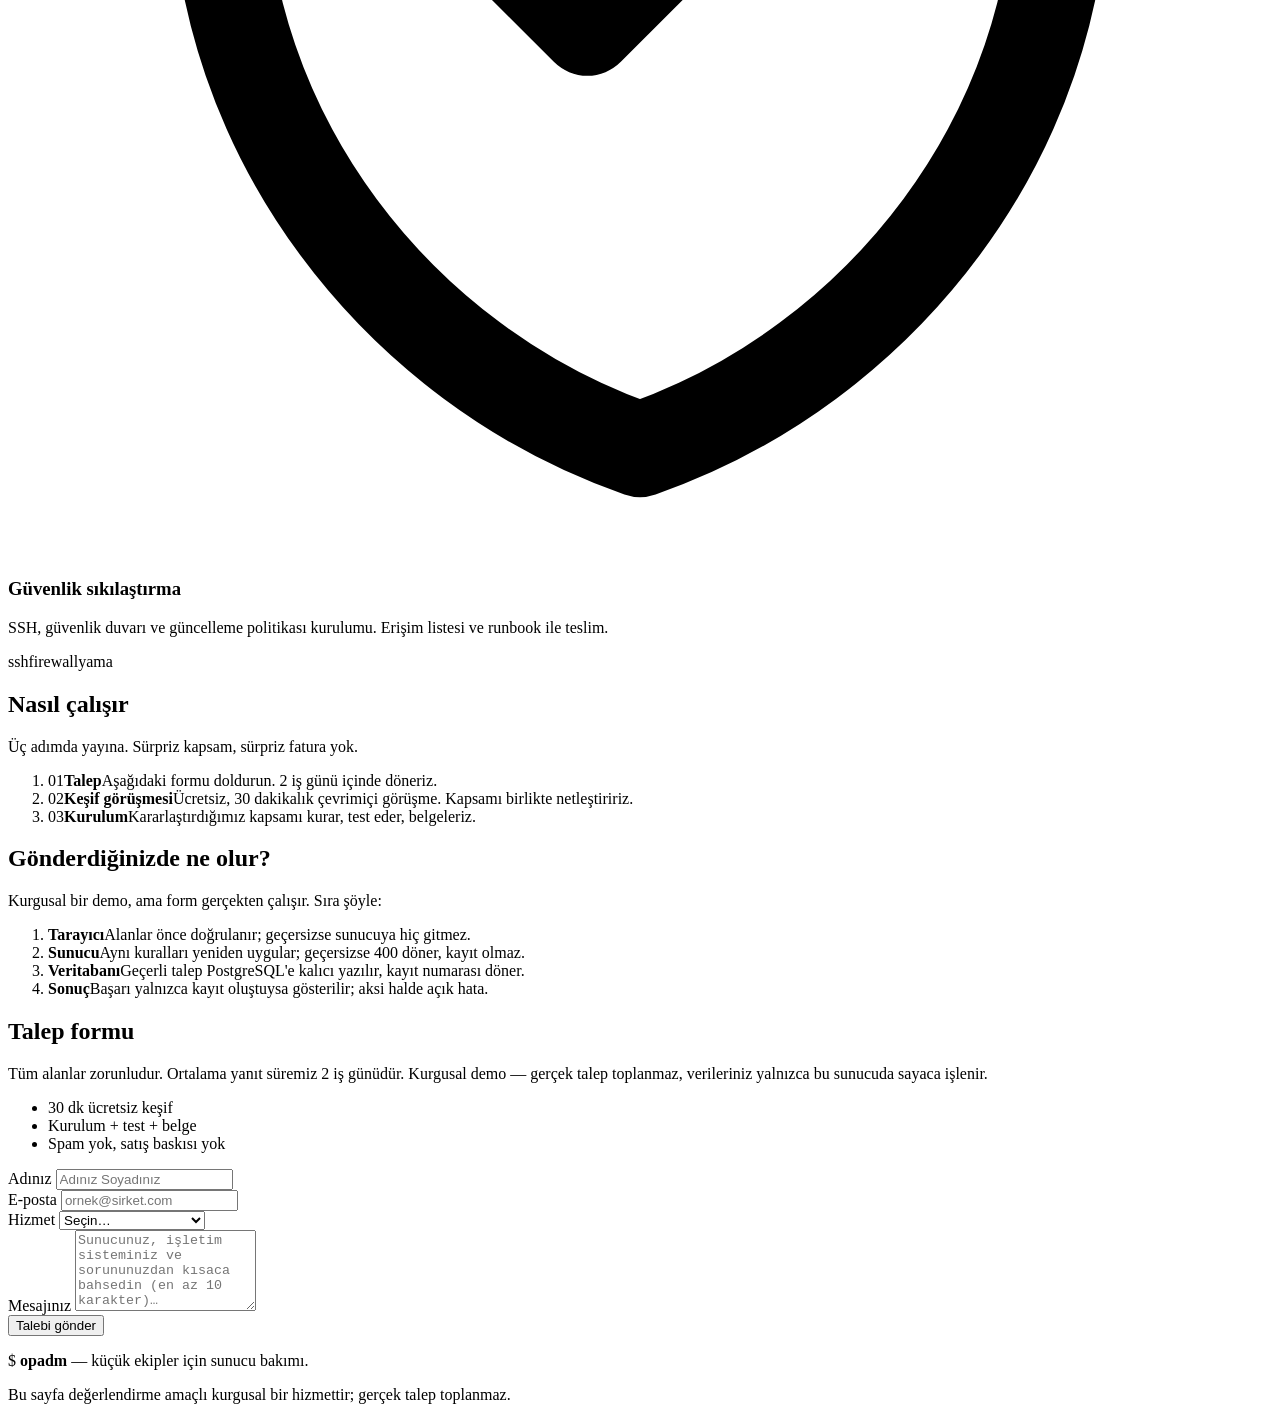
==== commit a8728414: "feat: teslimi Vercel+Supabase'e hazırla; demo metrikleri, akış bölümü, a11y - Vercel: tek api/index." ====
--- a/web/index.html
+++ b/web/index.html
@@ -121,6 +121,17 @@
     </ol>
   </section>
 
+  <section id="akis" aria-labelledby="flow-heading">
+    <h2 id="flow-heading">Gönderdiğinizde ne olur?</h2>
+    <p class="sec-sub">Kurgusal bir demo, ama form gerçekten çalışır. Sıra şöyle:</p>
+    <ol class="flow" aria-label="Talep işleme adımları">
+      <li><strong>Tarayıcı</strong><span>Alanlar önce doğrulanır; geçersizse sunucuya hiç gitmez.</span></li>
+      <li><strong>Sunucu</strong><span>Aynı kuralları yeniden uygular; geçersizse 400 döner, kayıt olmaz.</span></li>
+      <li><strong>Veritabanı</strong><span>Geçerli talep PostgreSQL'e kalıcı yazılır, kayıt numarası döner.</span></li>
+      <li><strong>Sonuç</strong><span>Başarı yalnızca kayıt oluştuysa gösterilir; aksi halde açık hata.</span></li>
+    </ol>
+  </section>
+
   <section id="talep" aria-labelledby="form-heading">
     <div class="form-shell">
       <div class="form-intro">
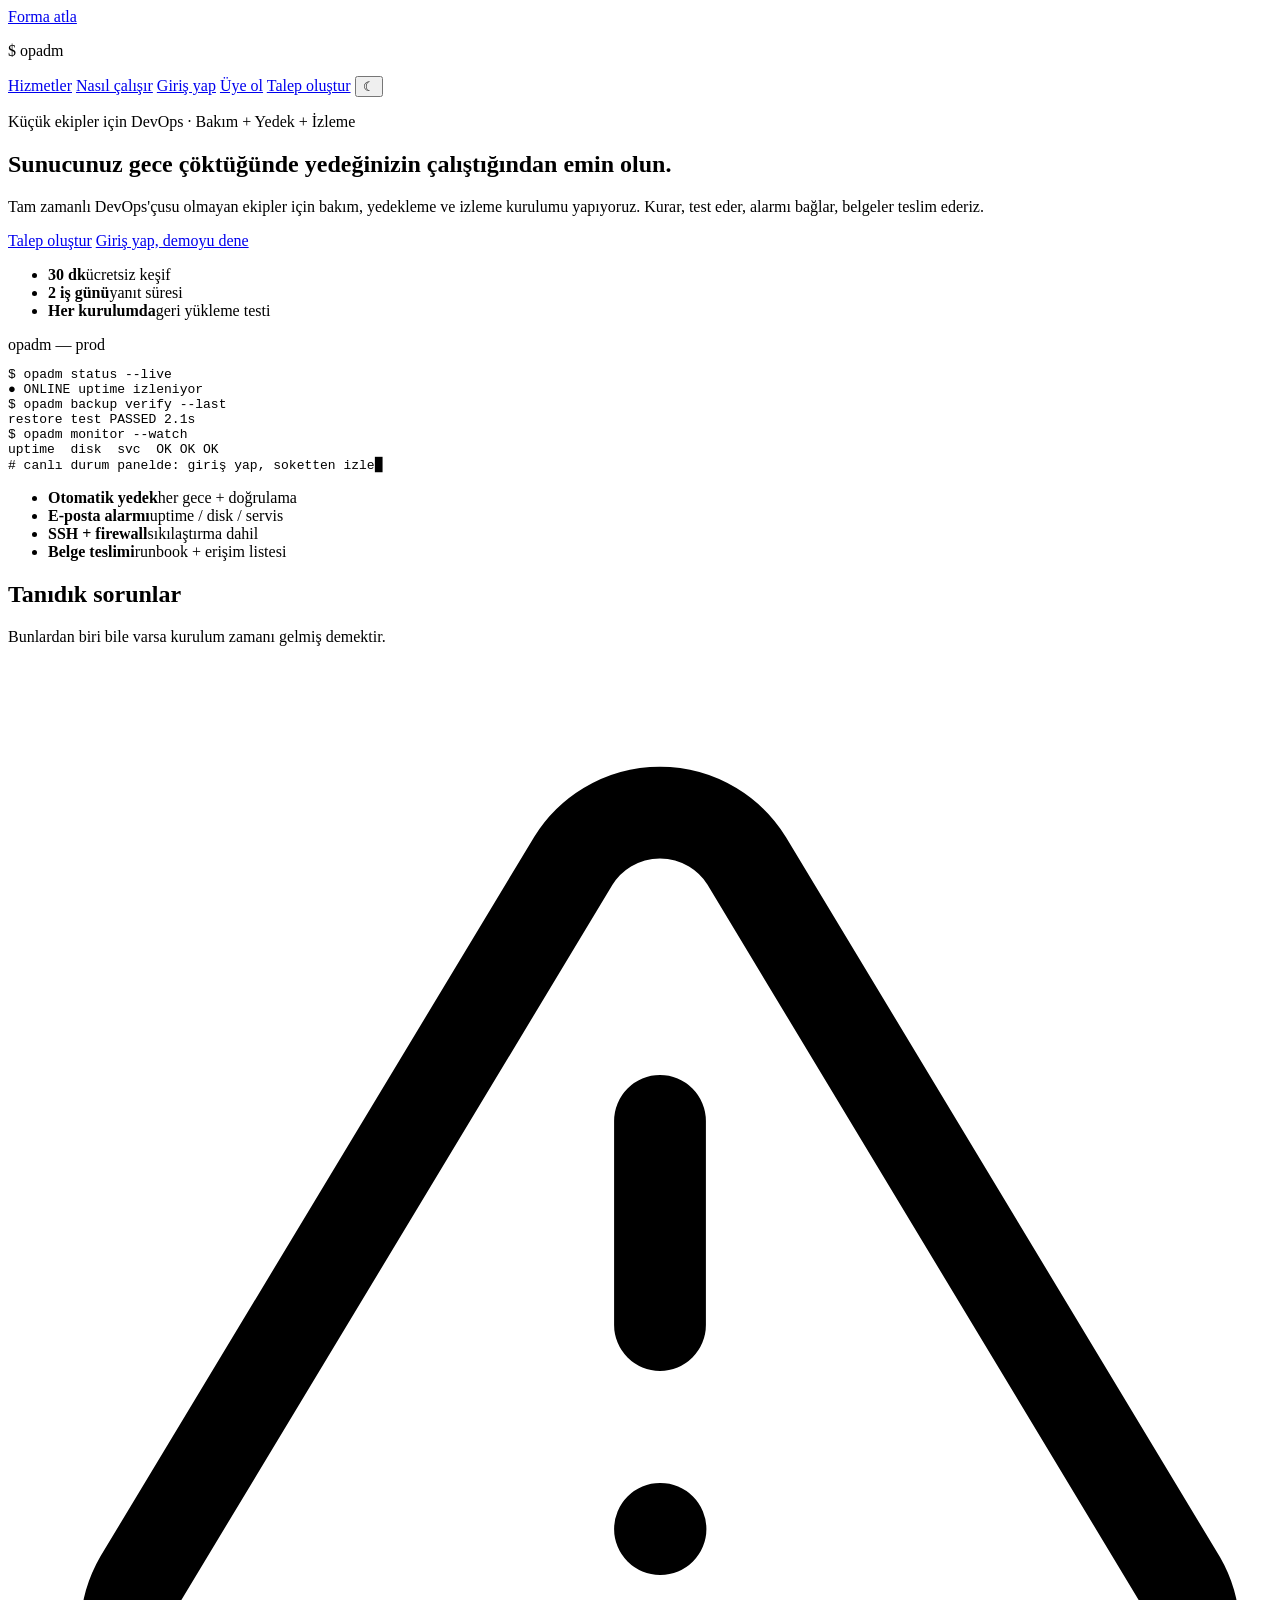
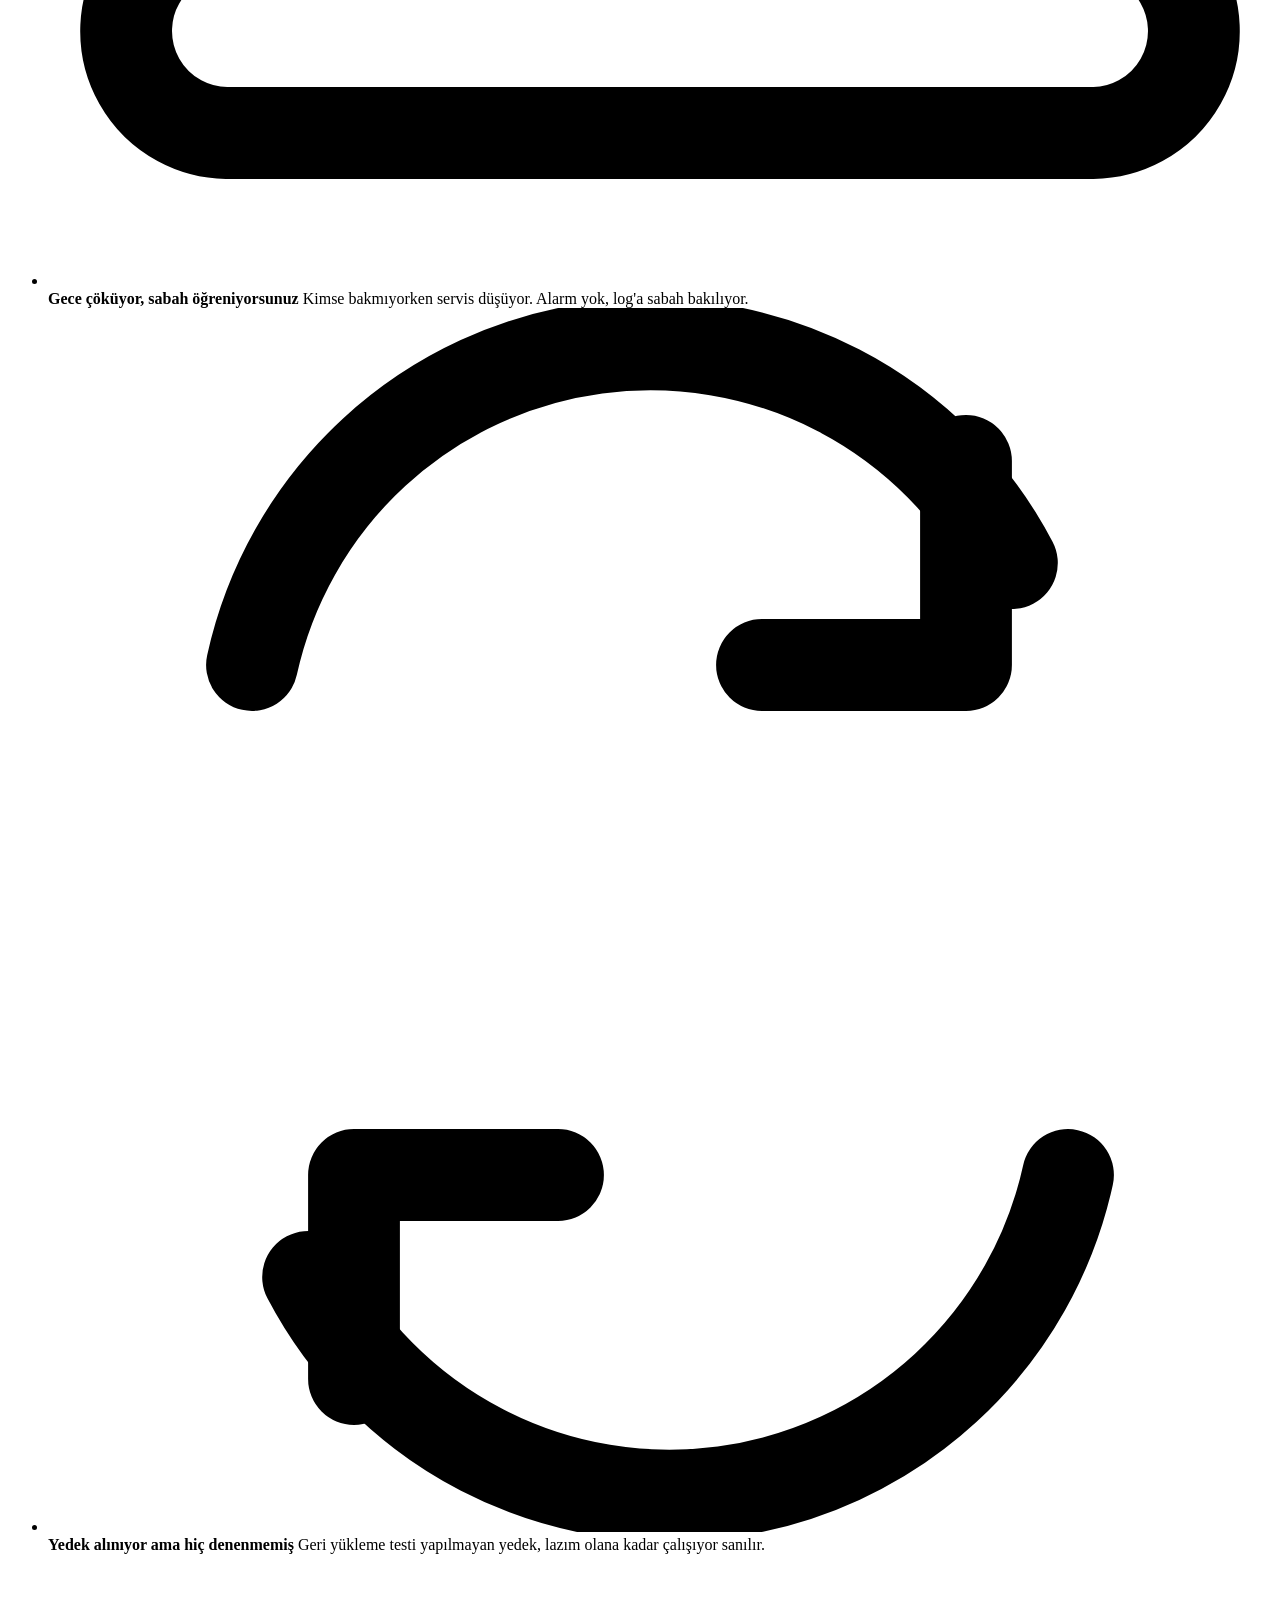
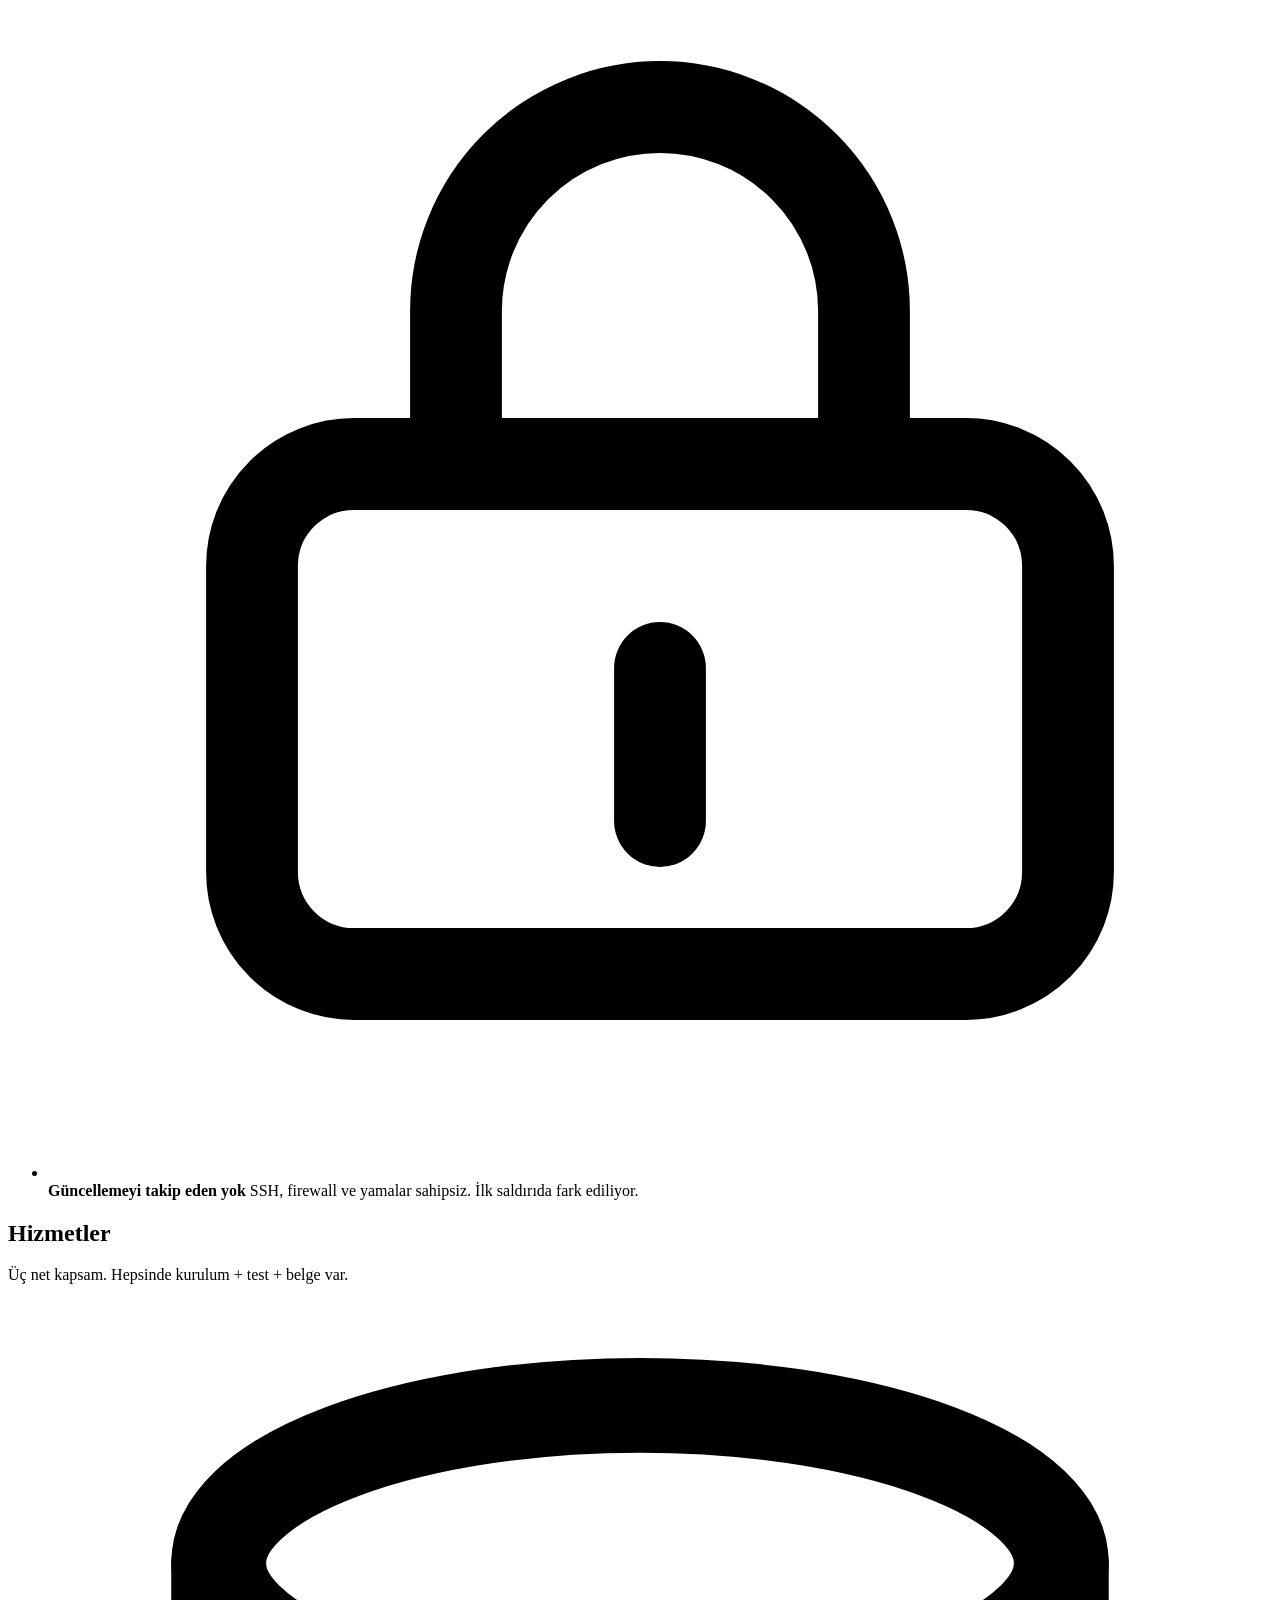
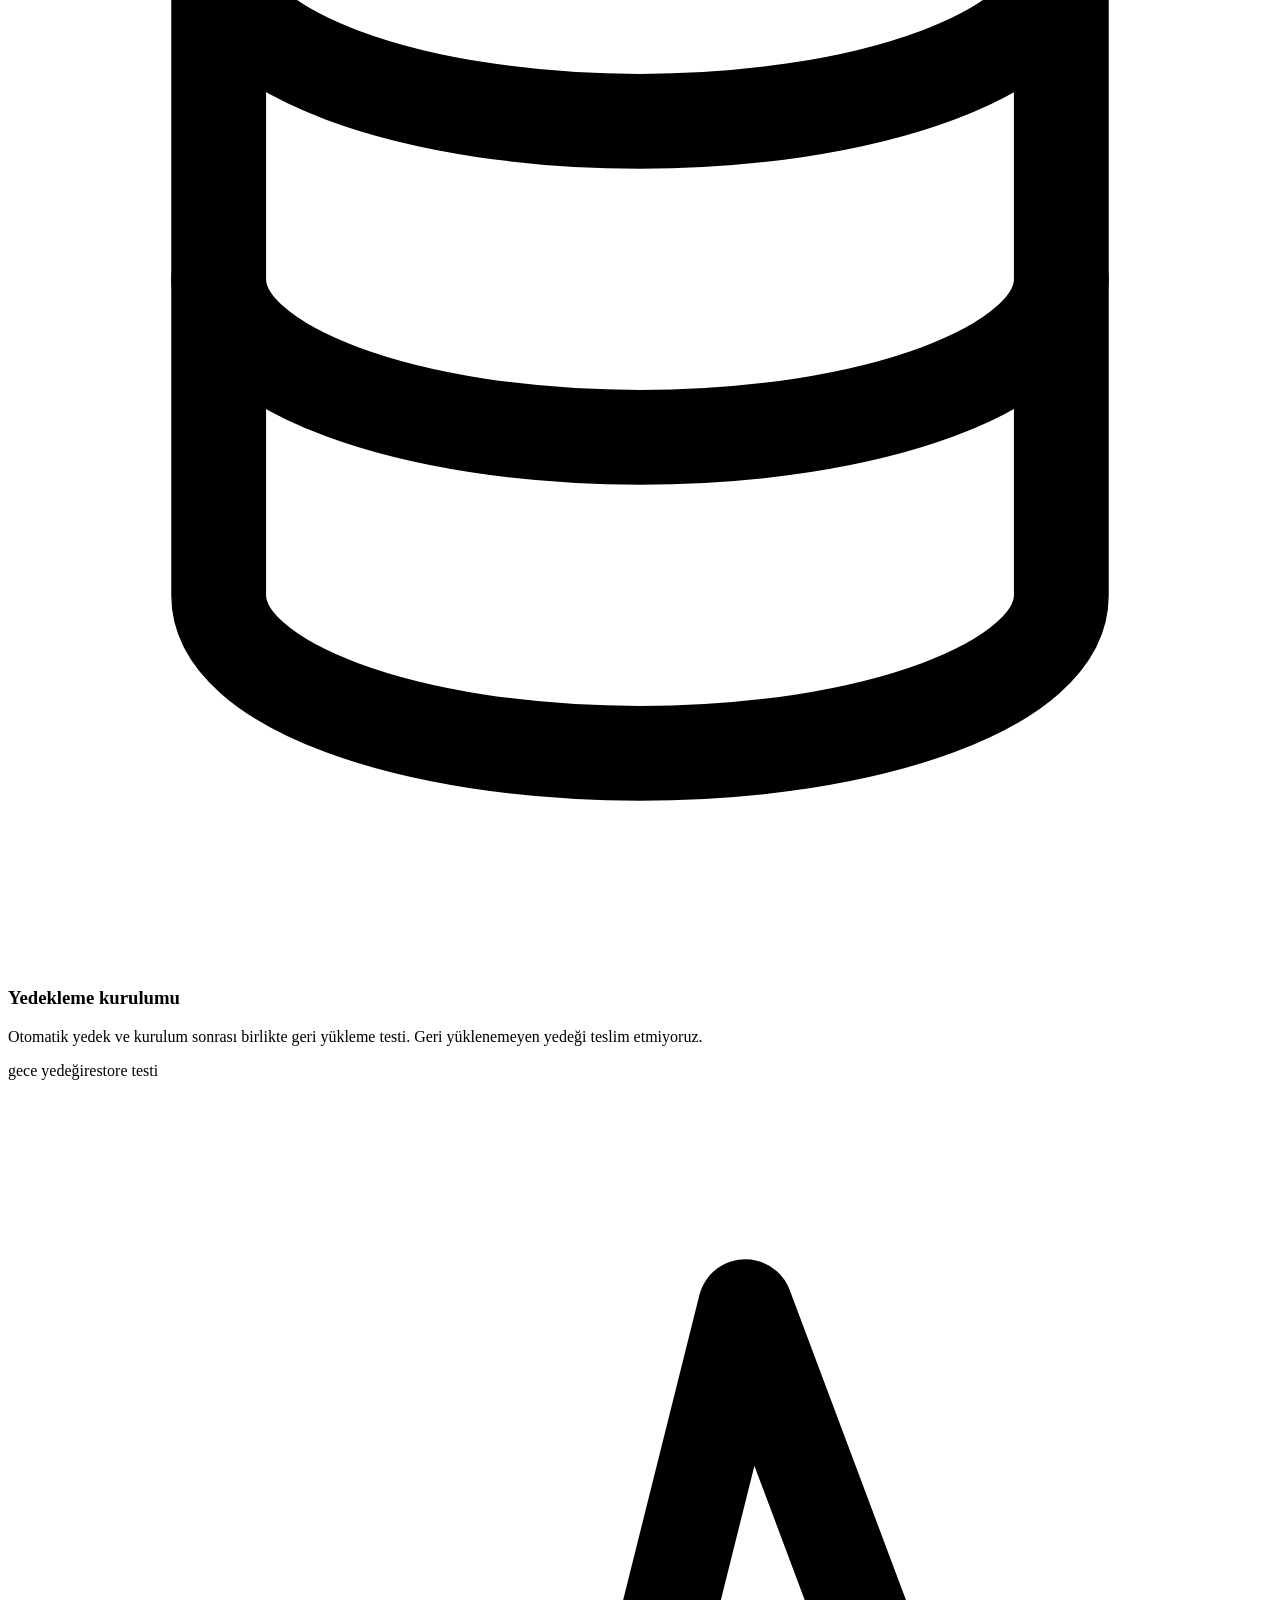
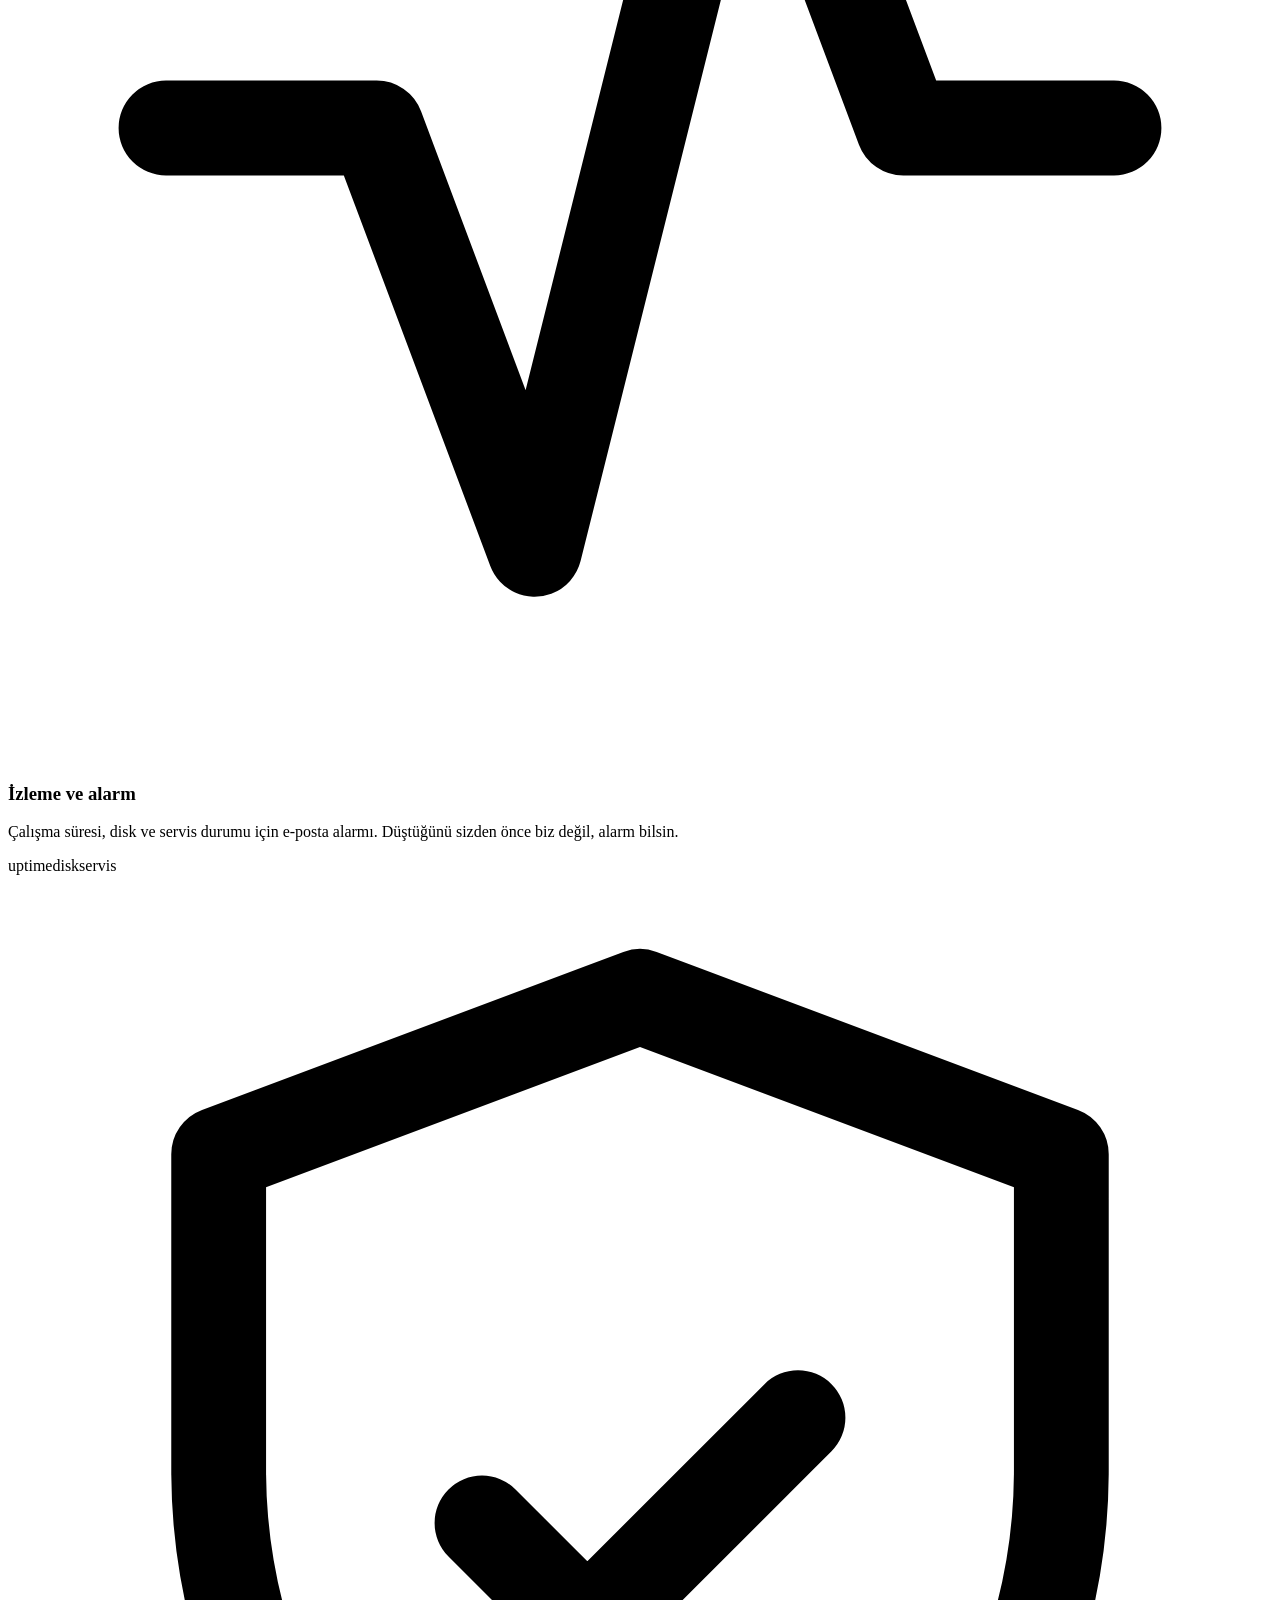
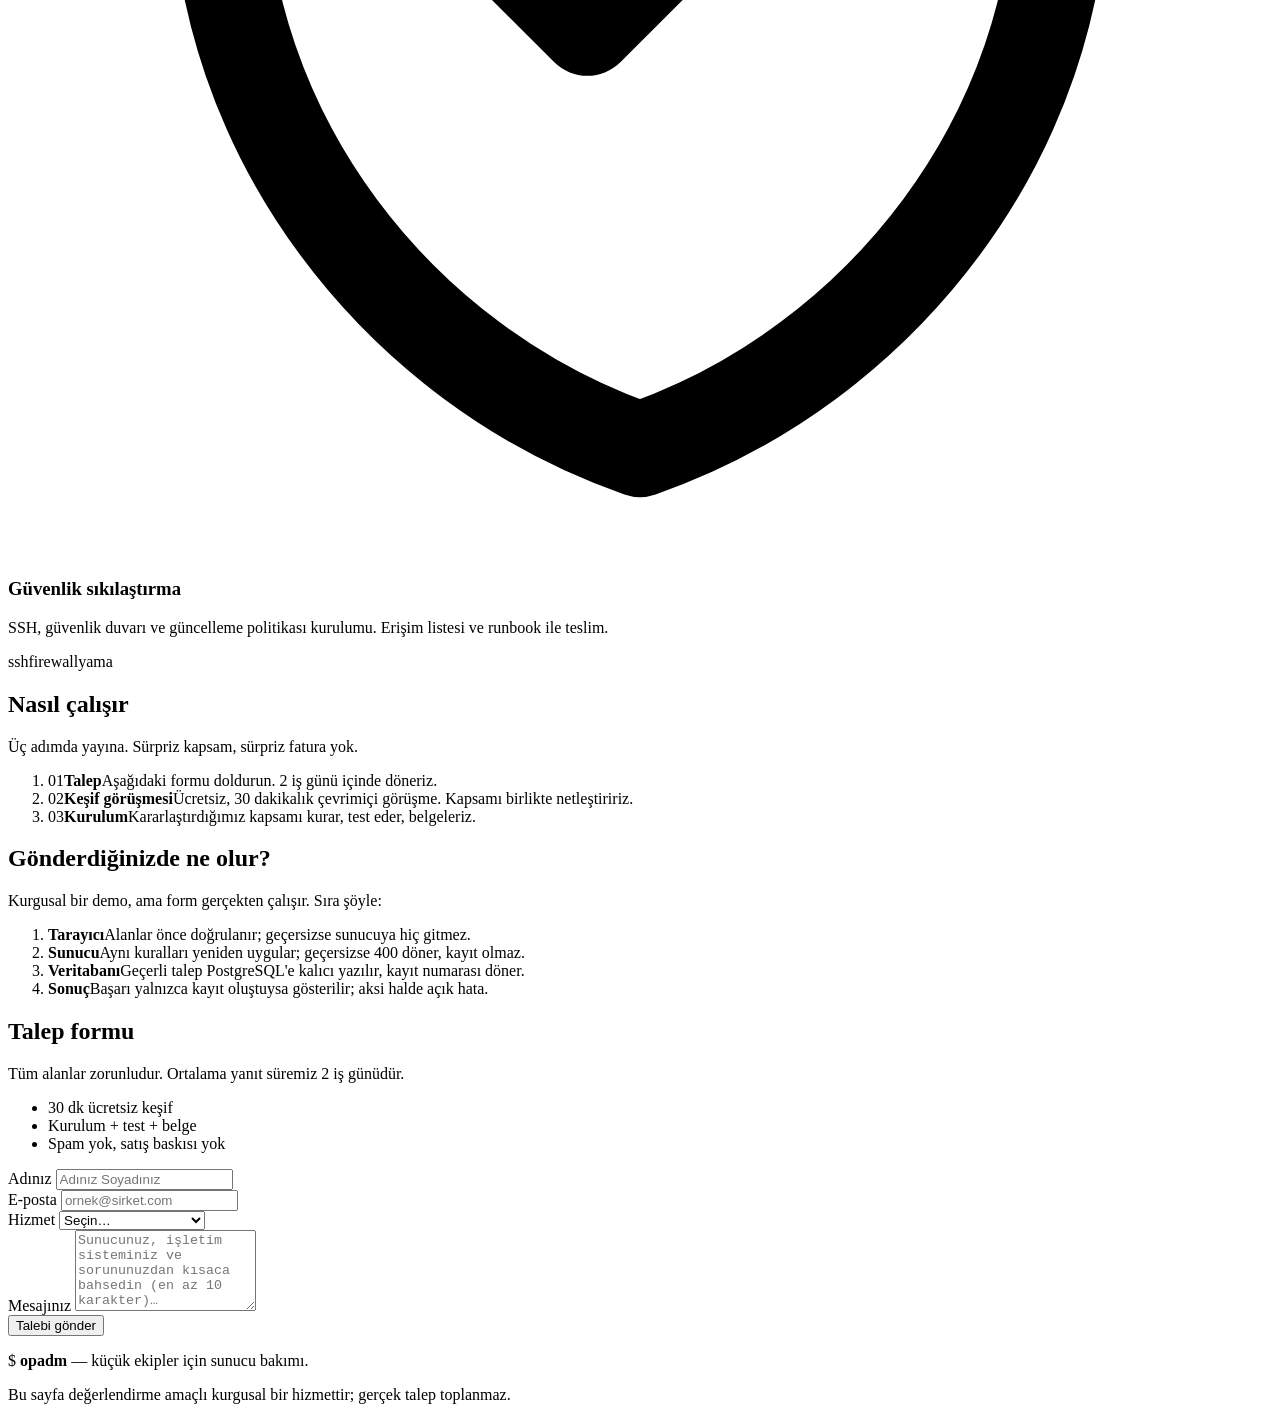
==== commit d03f9910: "docs: finalize README and AI_LOG for Vercel+Supabase deploy, clean landing copy" ====
--- a/web/index.html
+++ b/web/index.html
@@ -136,7 +136,7 @@
     <div class="form-shell">
       <div class="form-intro">
         <h2 id="form-heading">Talep formu</h2>
-        <p id="form-desc">Tüm alanlar zorunludur. Ortalama yanıt süremiz 2 iş günüdür. Kurgusal demo — gerçek talep toplanmaz, verileriniz yalnızca bu sunucuda sayaca işlenir.</p>
+        <p id="form-desc">Tüm alanlar zorunludur. Ortalama yanıt süremiz 2 iş günüdür.</p>
         <ul class="check-list">
           <li>30 dk ücretsiz keşif</li>
           <li>Kurulum + test + belge</li>
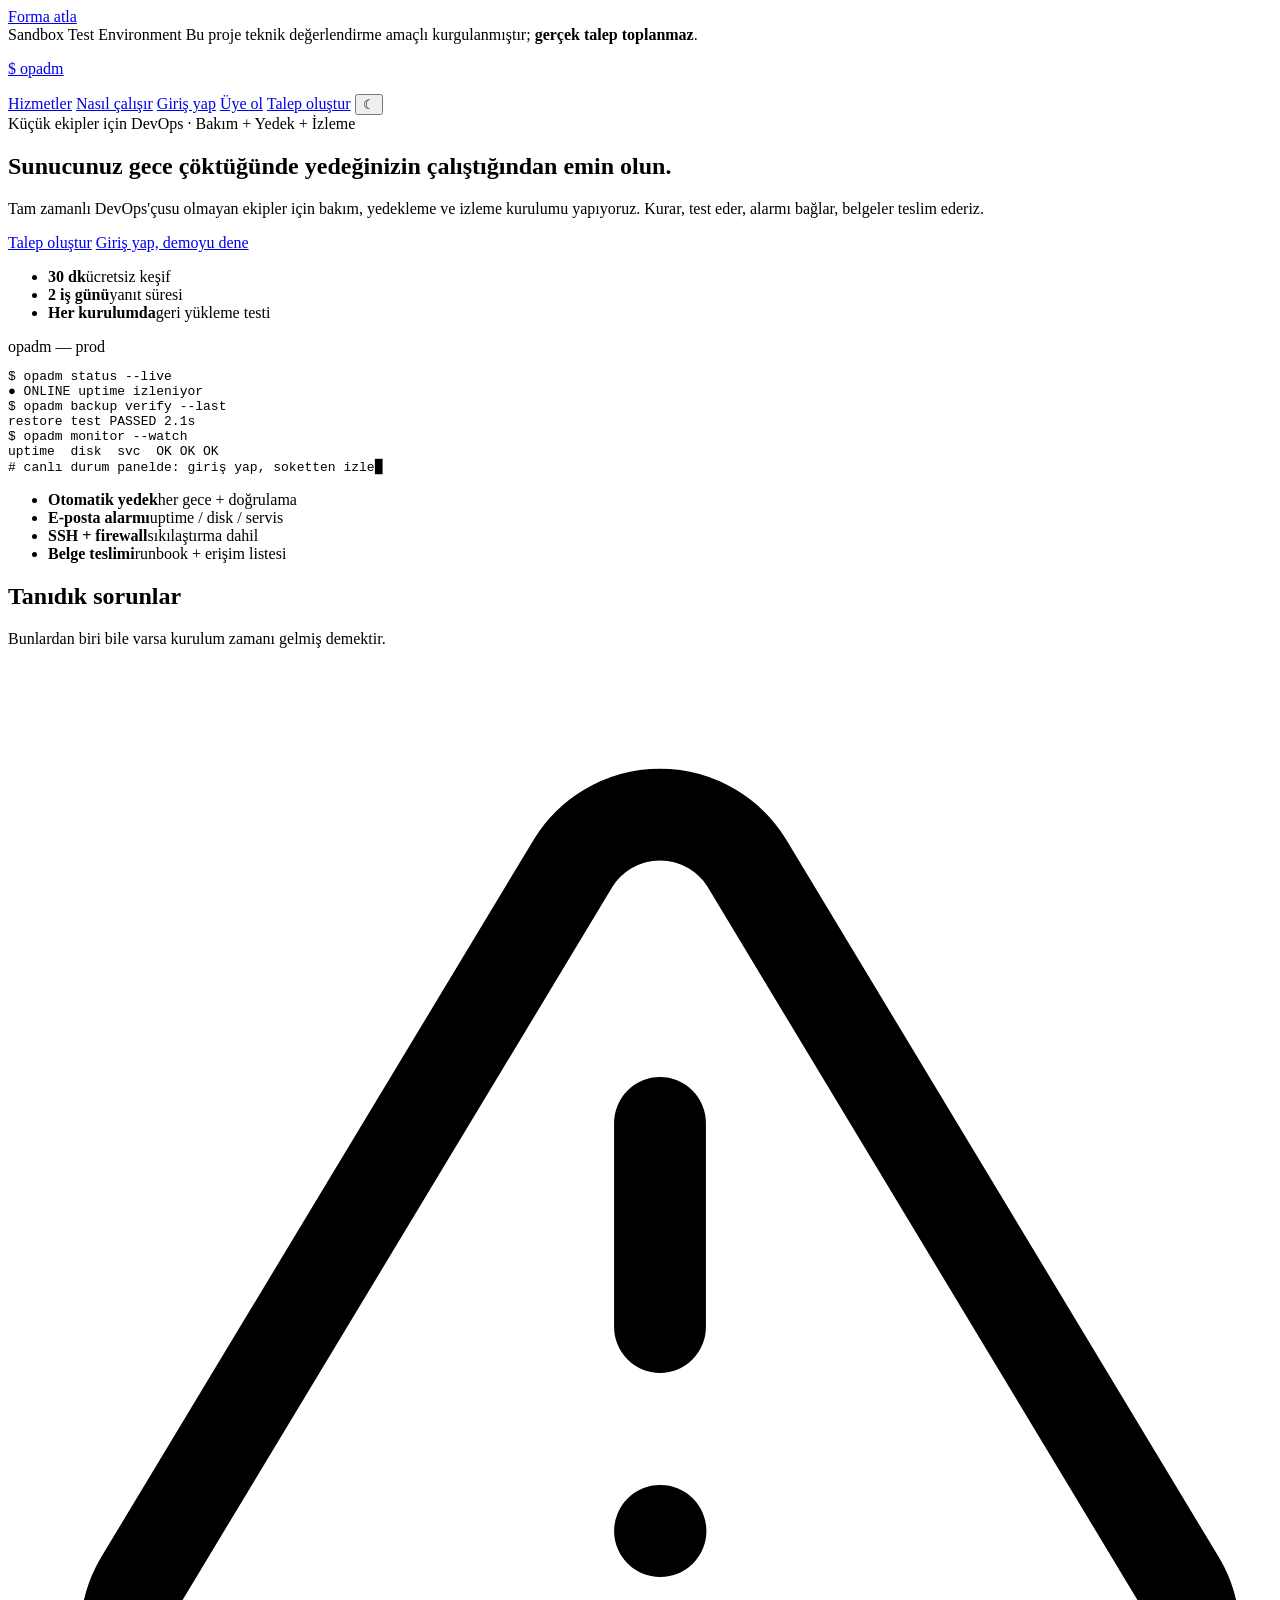
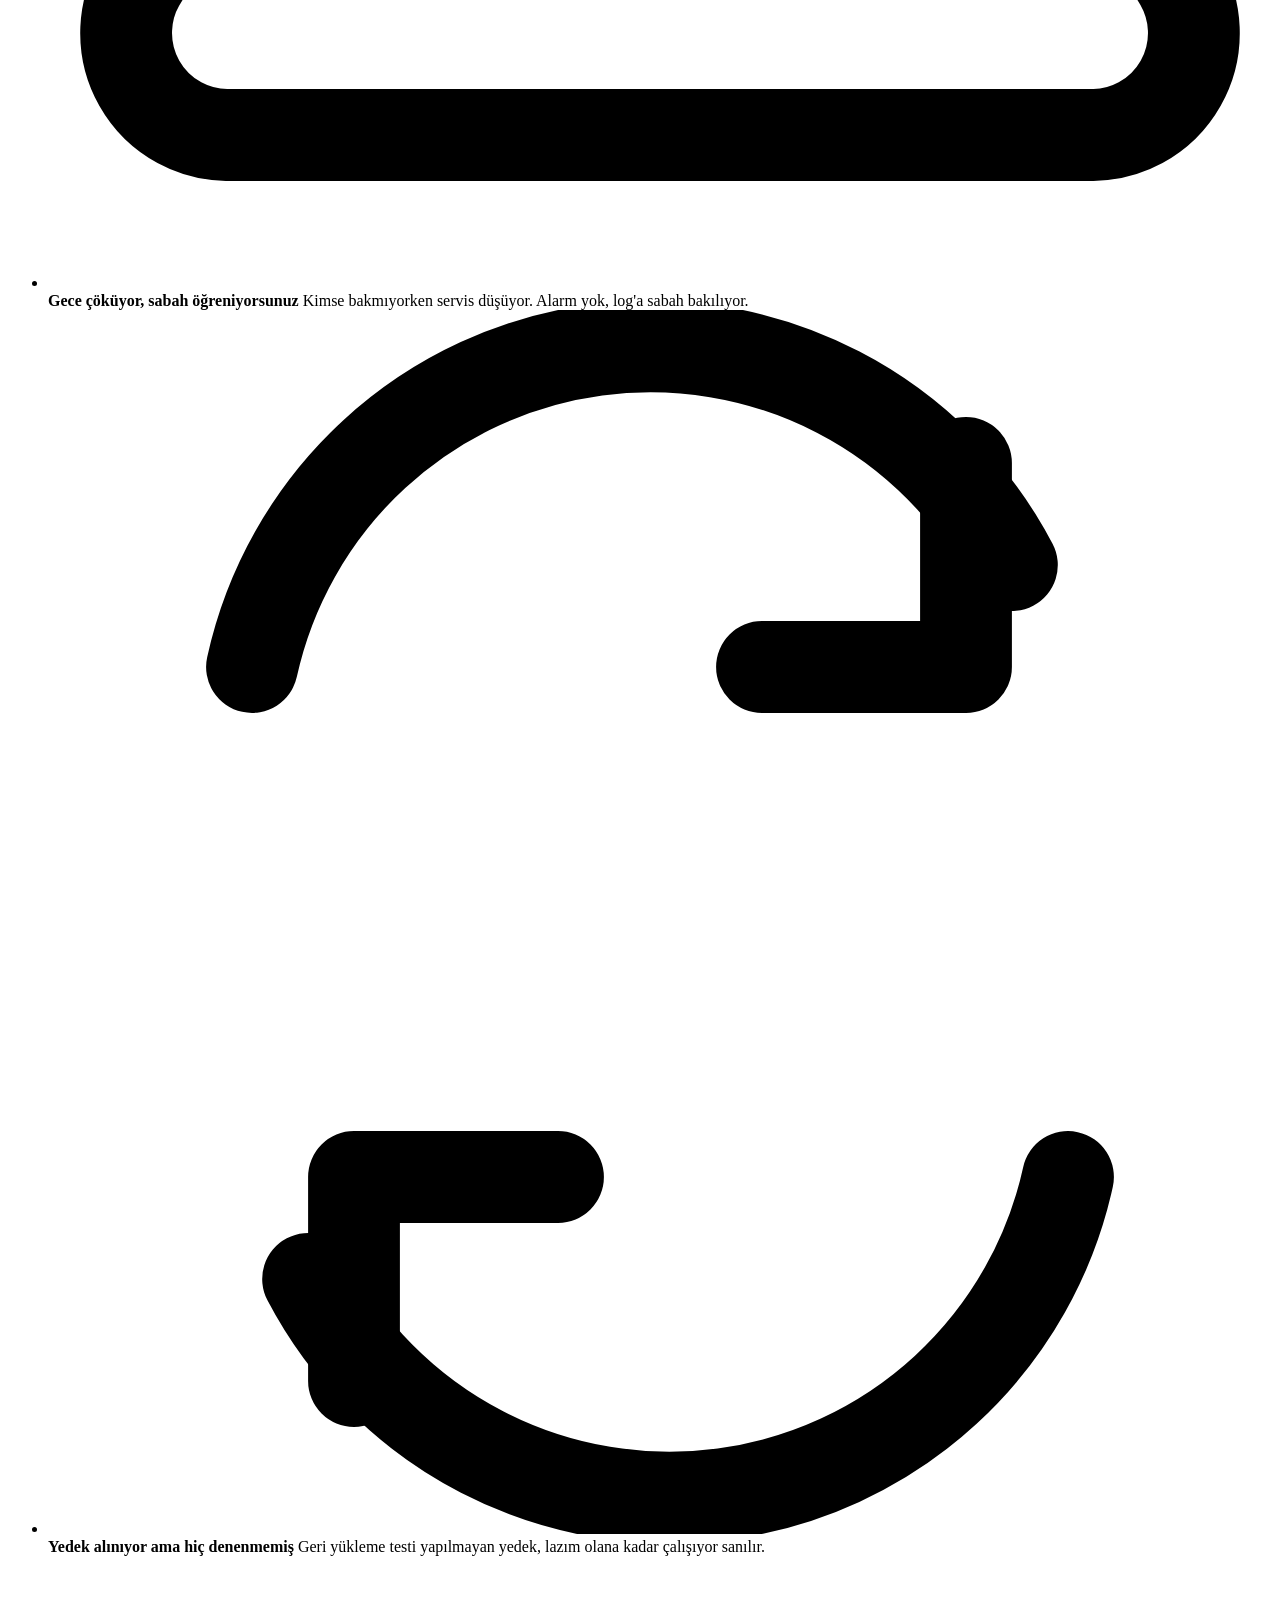
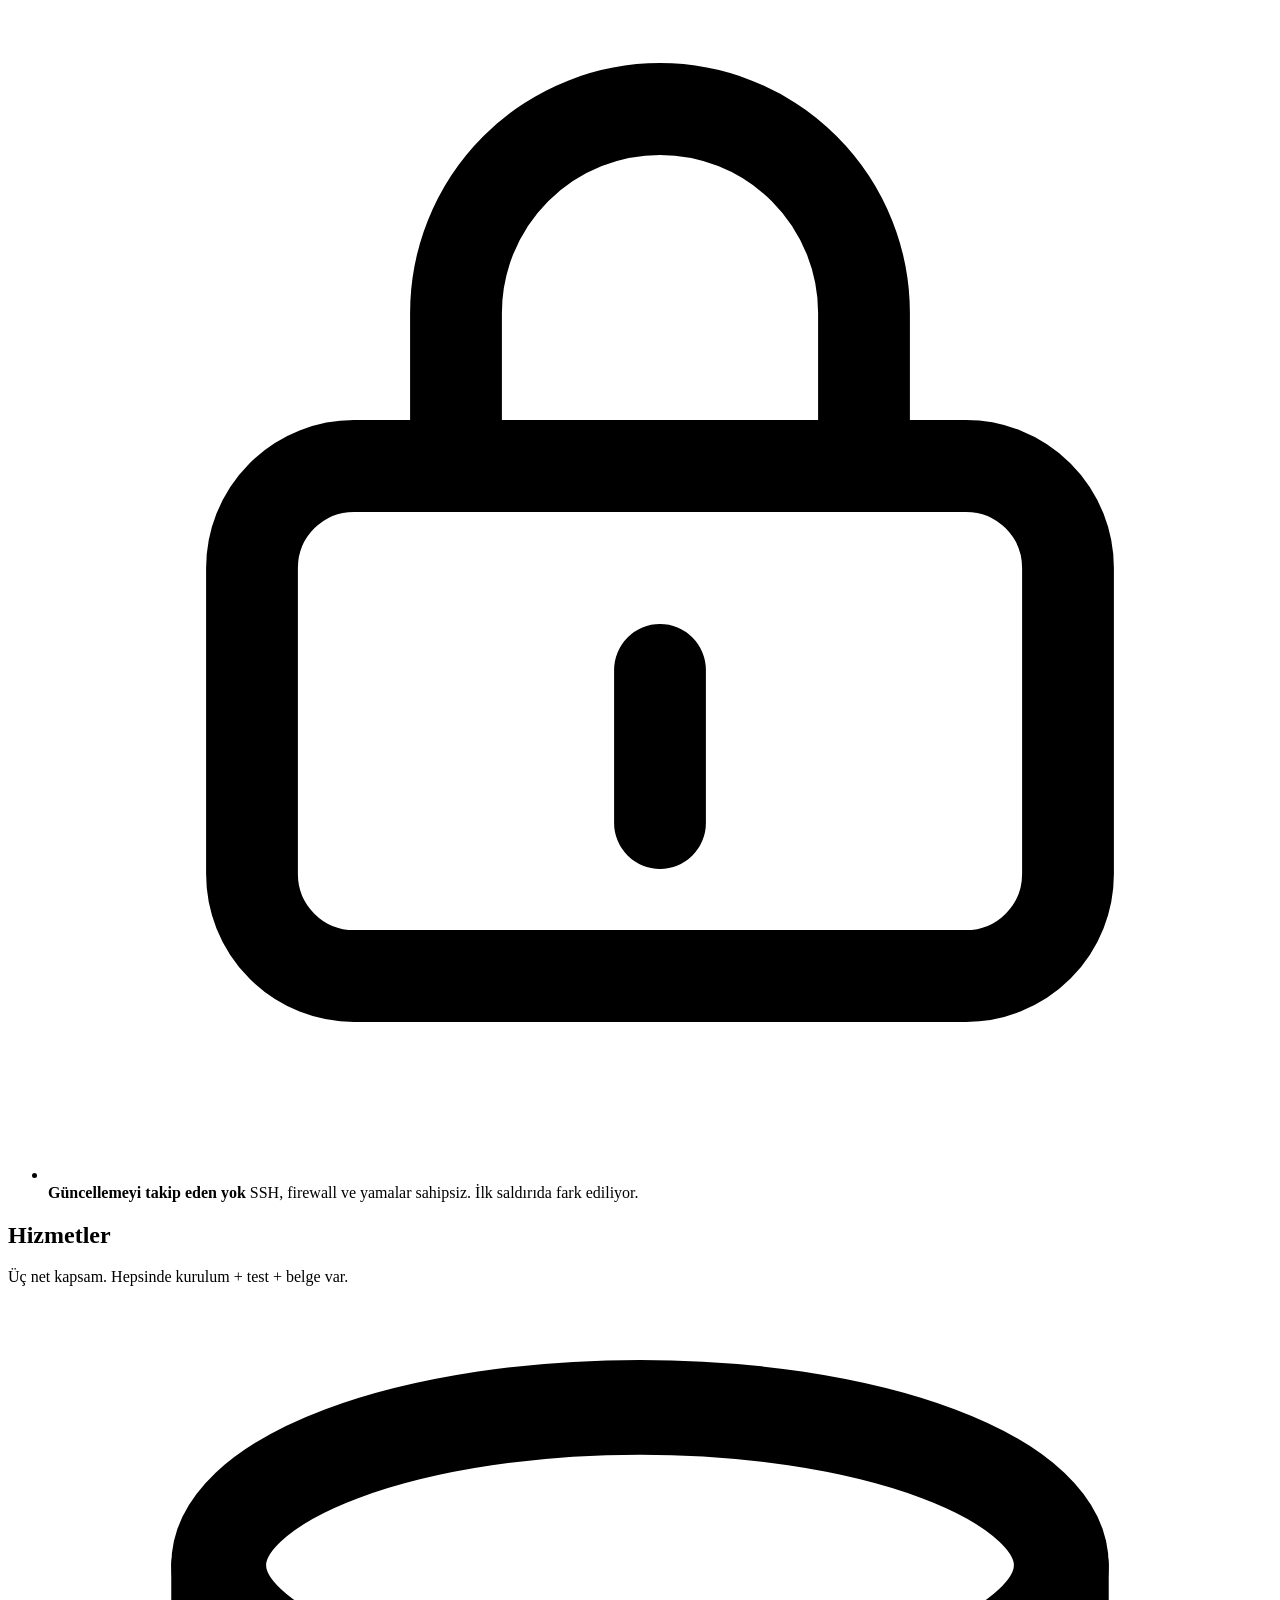
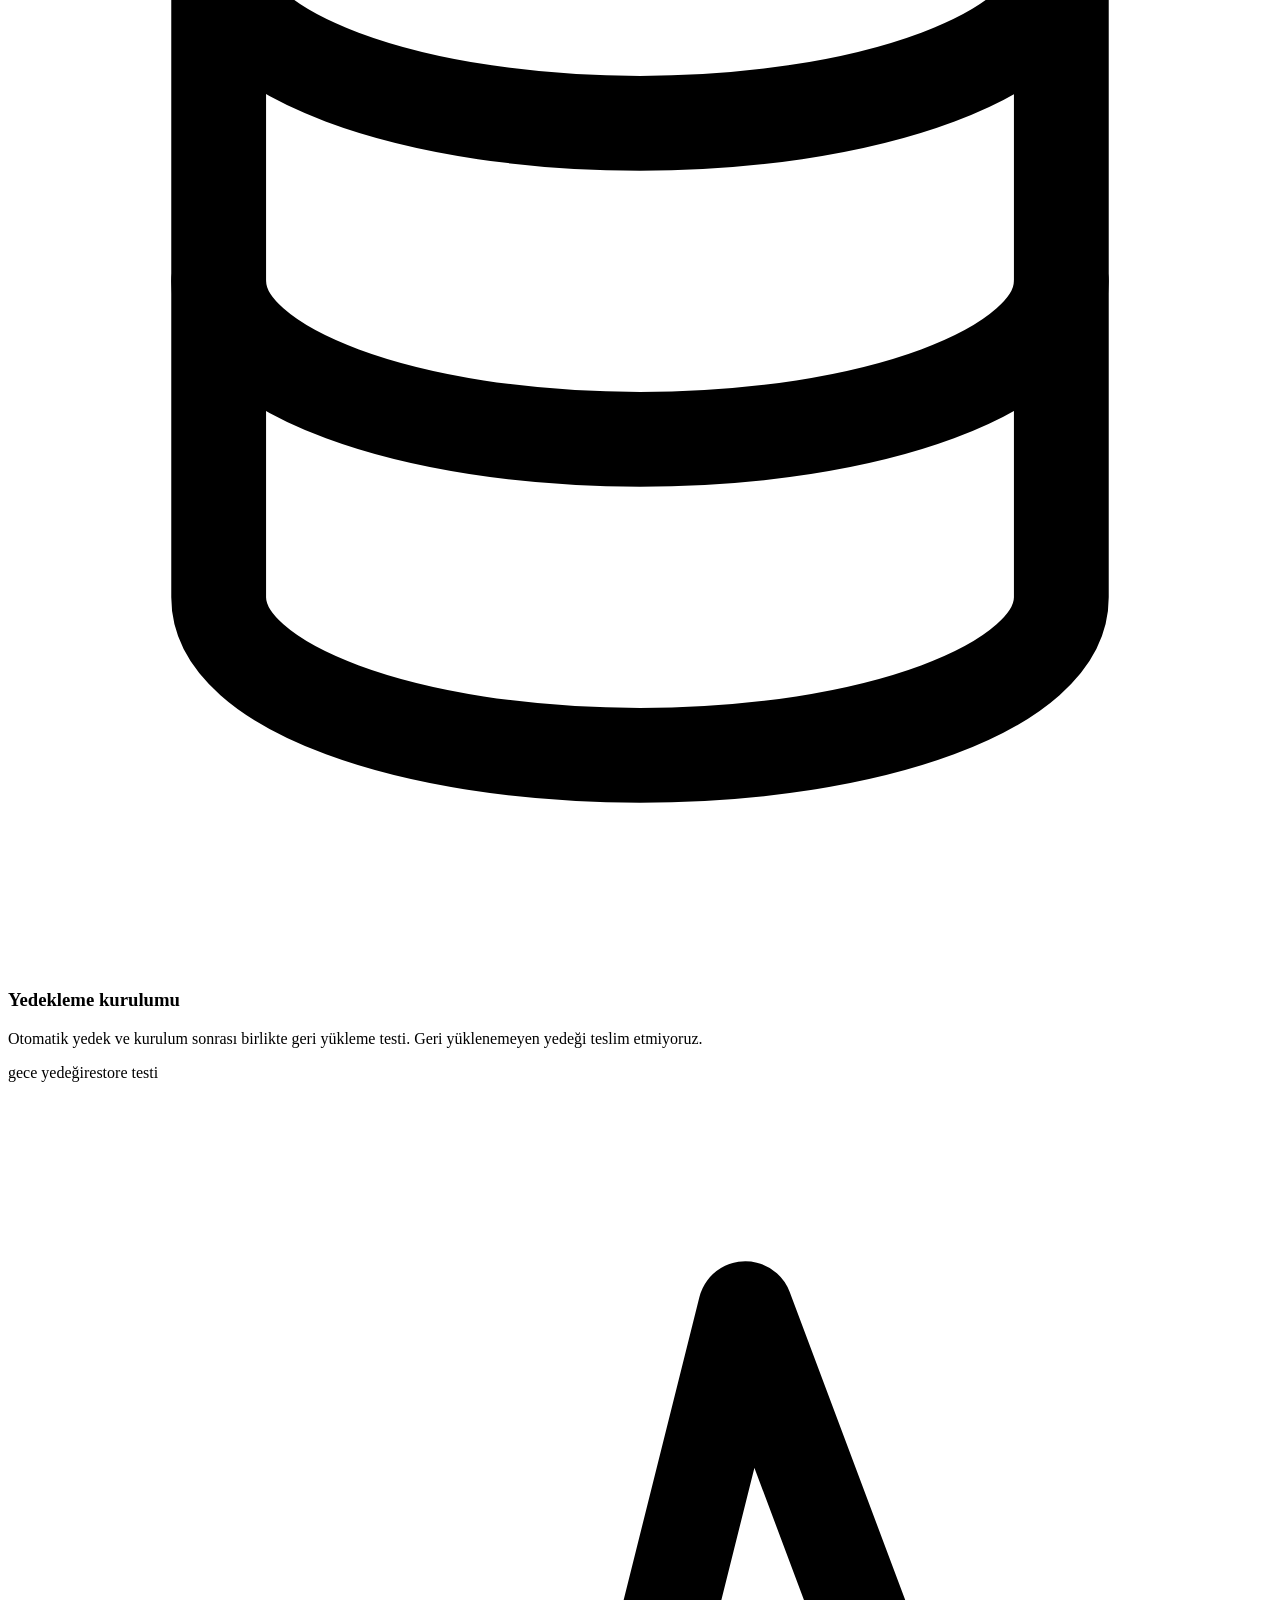
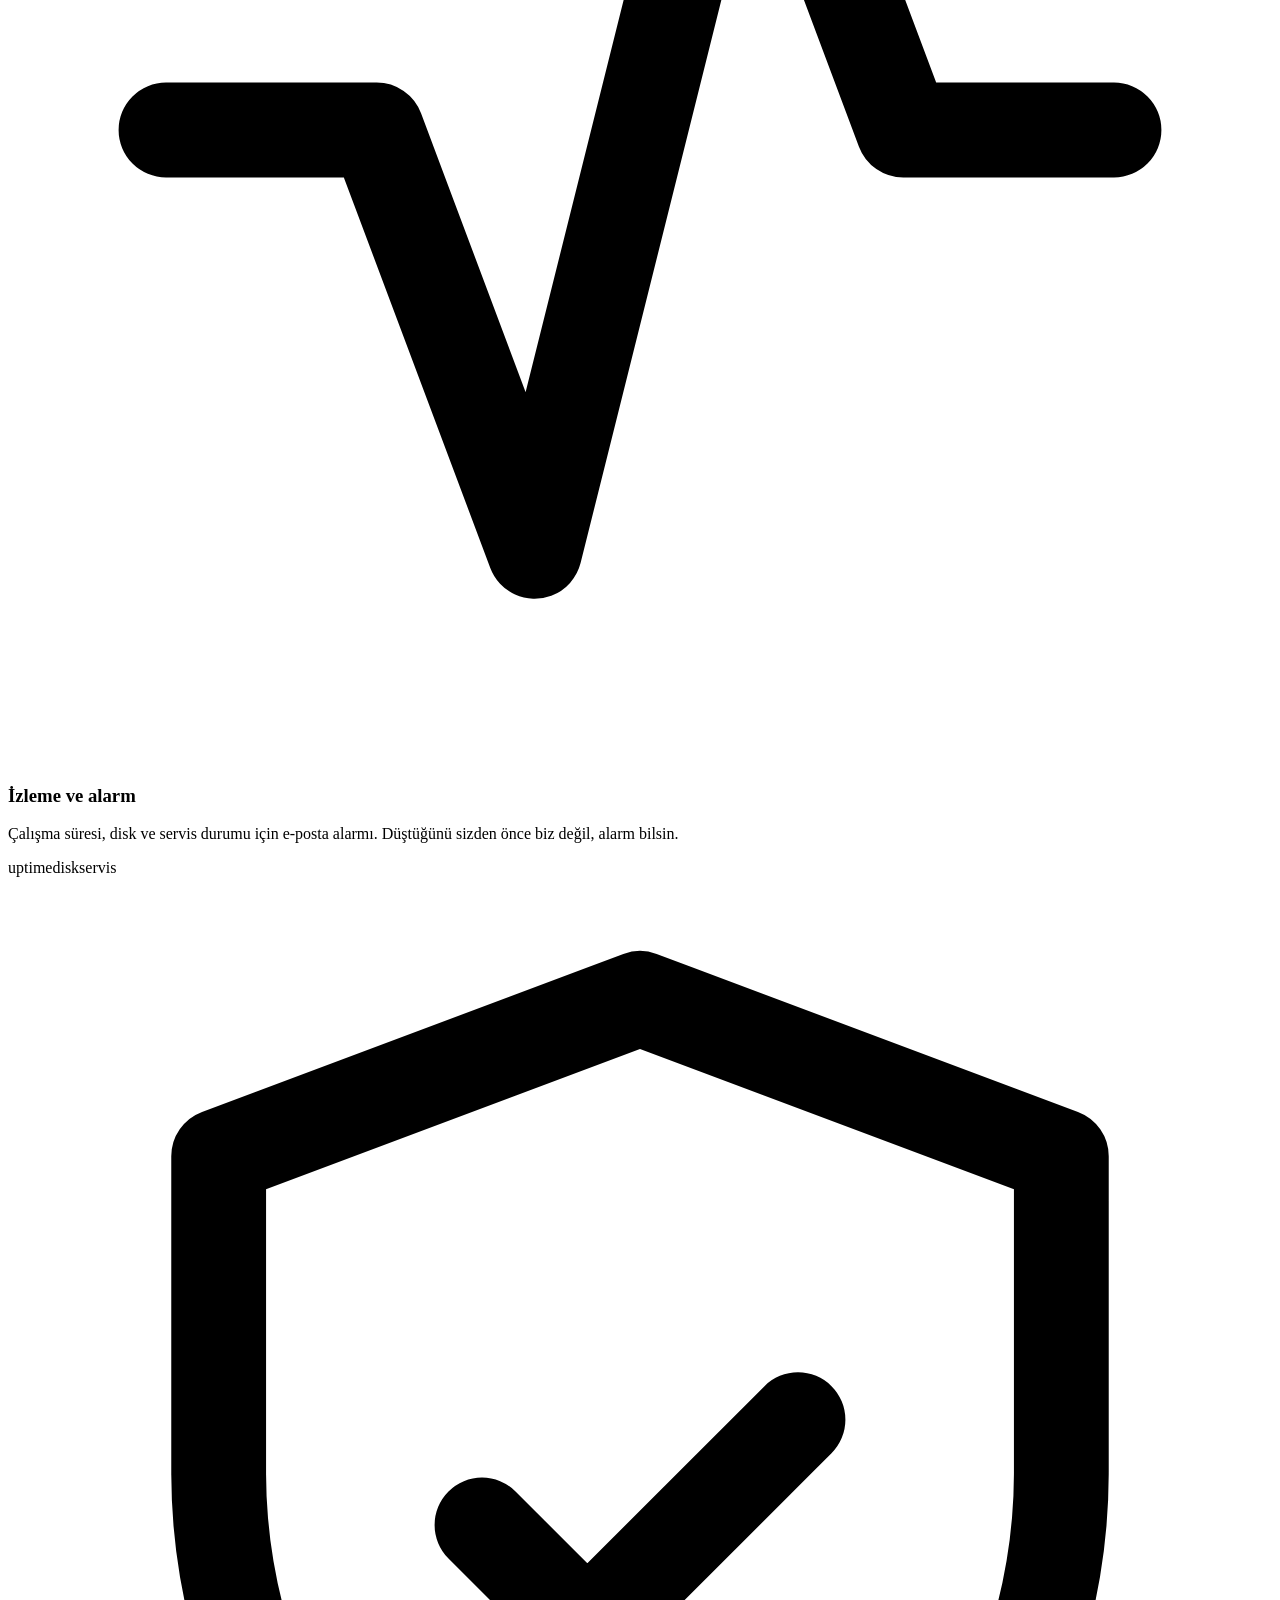
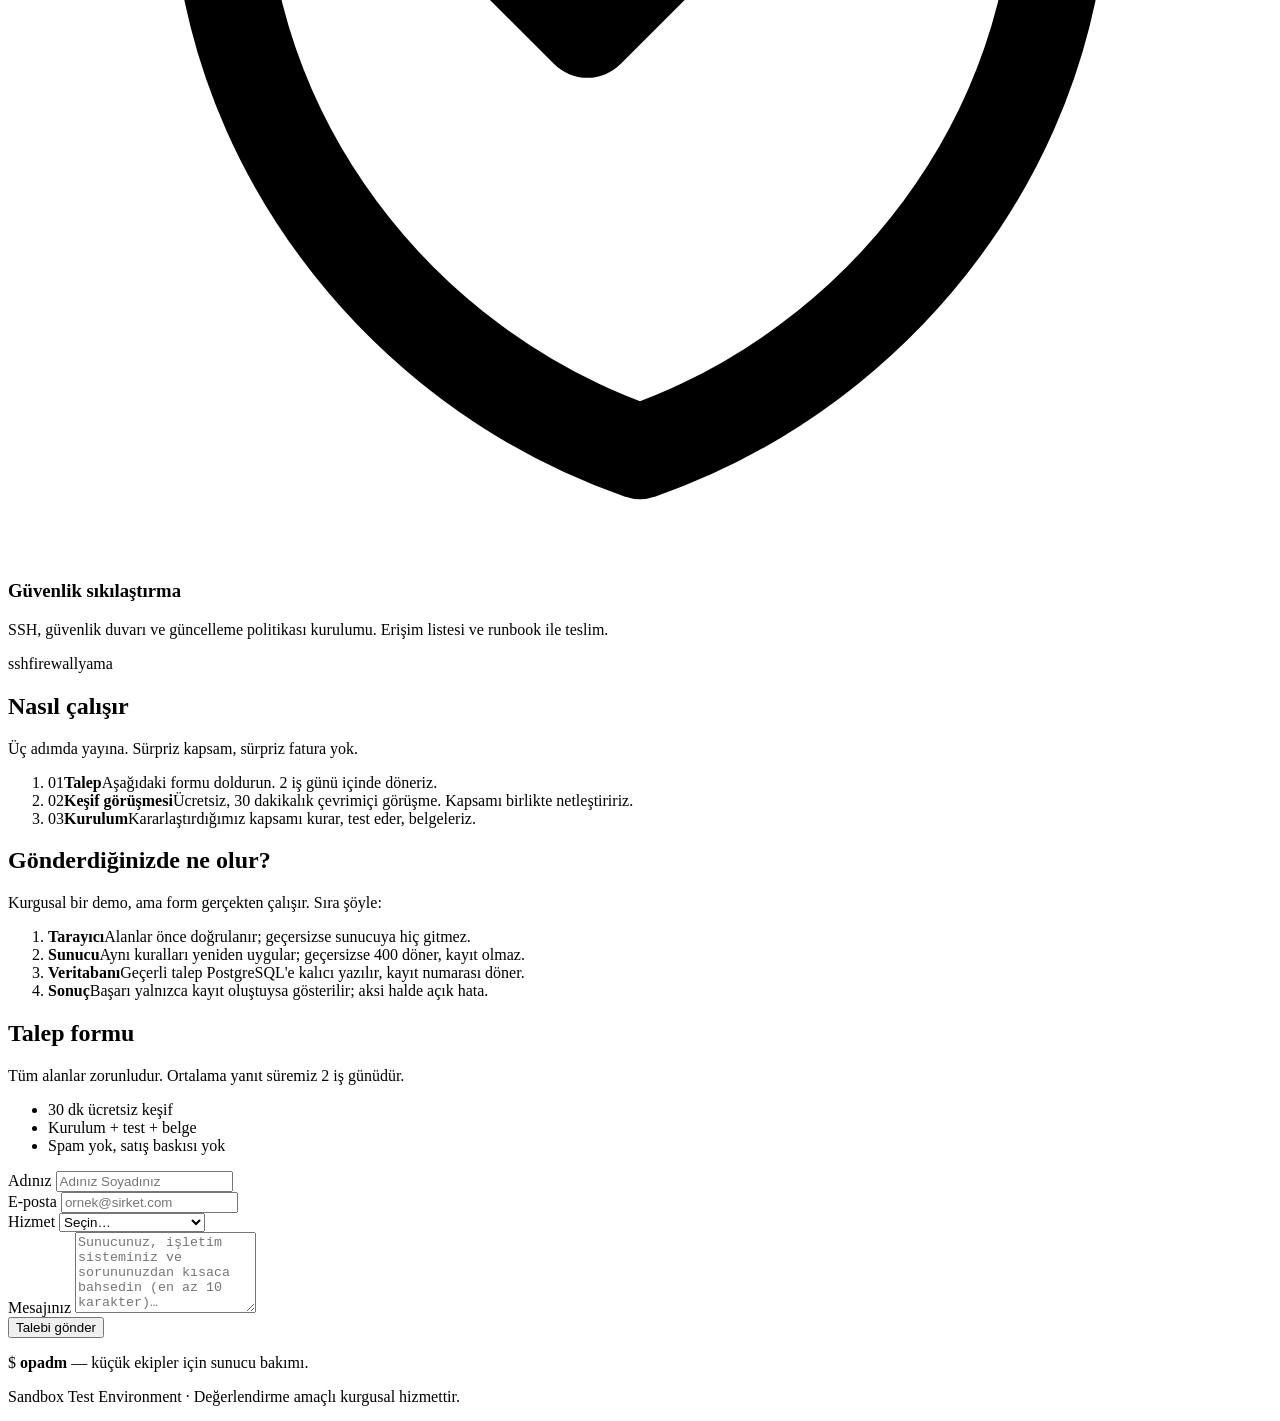
==== commit 36eabac0: "feat(ui): redesign web interface to engineering-first minimalist" ====
--- a/web/index.html
+++ b/web/index.html
@@ -14,8 +14,16 @@
 <a class="skip" href="#form-heading">Forma atla</a>
 <div class="bg-fx" aria-hidden="true"></div>
 
+<!-- Fictional Sandbox Banner -->
+<aside class="sandbox-banner" aria-label="Ortam bilgisi">
+  <div class="wrap sandbox-banner-inner">
+    <span class="sandbox-pill"><span class="sandbox-pill-dot" aria-hidden="true"></span> Sandbox Test Environment</span>
+    <span class="sandbox-text">Bu proje teknik değerlendirme amaçlı kurgulanmıştır; <strong>gerçek talep toplanmaz</strong>.</span>
+  </div>
+</aside>
+
 <header class="wrap site-header">
-  <p class="brand"><span class="brand-mark" aria-hidden="true">$</span> opadm</p>
+  <p class="brand"><a href="/" aria-label="opadm ana sayfa"><span class="brand-mark" aria-hidden="true">$</span> opadm</a></p>
   <nav aria-label="Sayfa bölümleri">
     <a href="#hizmetler">Hizmetler</a>
     <a href="#nasil">Nasıl çalışır</a>
@@ -29,7 +37,7 @@
 <main class="wrap">
   <section class="hero" aria-labelledby="hero-heading">
     <div class="hero-copy">
-      <p class="eyebrow"><span class="pulse" aria-hidden="true"></span> Küçük ekipler için DevOps &middot; Bakım + Yedek + İzleme</p>
+      <div class="eyebrow"><span class="pulse" aria-hidden="true"></span> Küçük ekipler için DevOps &middot; Bakım + Yedek + İzleme</div>
       <h1 id="hero-heading">Sunucunuz gece çöktüğünde yedeğinizin <span class="hl">çalıştığından</span> emin olun.</h1>
       <p class="lede">Tam zamanlı DevOps'çusu olmayan ekipler için bakım, yedekleme ve izleme kurulumu yapıyoruz. Kurar, test eder, alarmı bağlar, belgeler teslim ederiz.</p>
       <div class="hero-actions">
@@ -53,7 +61,6 @@
 <span class="t-dim"># canlı durum panelde: giriş yap, soketten izle</span><span class="caret" aria-hidden="true">▊</span></code></pre>
     </div>
   </section>
-
 
   <section class="strip" aria-label="Güven göstergeleri">
     <ul>
@@ -181,8 +188,10 @@
 </main>
 
 <footer class="wrap site-footer">
-  <p><span class="brand-mark" aria-hidden="true">$</span> <strong>opadm</strong> — küçük ekipler için sunucu bakımı.</p>
-  <p class="foot-dim">Bu sayfa değerlendirme amaçlı kurgusal bir hizmettir; gerçek talep toplanmaz.</p>
+  <div class="site-footer-inner">
+    <p><span class="brand-mark" aria-hidden="true">$</span> <strong>opadm</strong> — küçük ekipler için sunucu bakımı.</p>
+    <p class="foot-dim">Sandbox Test Environment &middot; Değerlendirme amaçlı kurgusal hizmettir.</p>
+  </div>
 </footer>
 </body>
 </html>
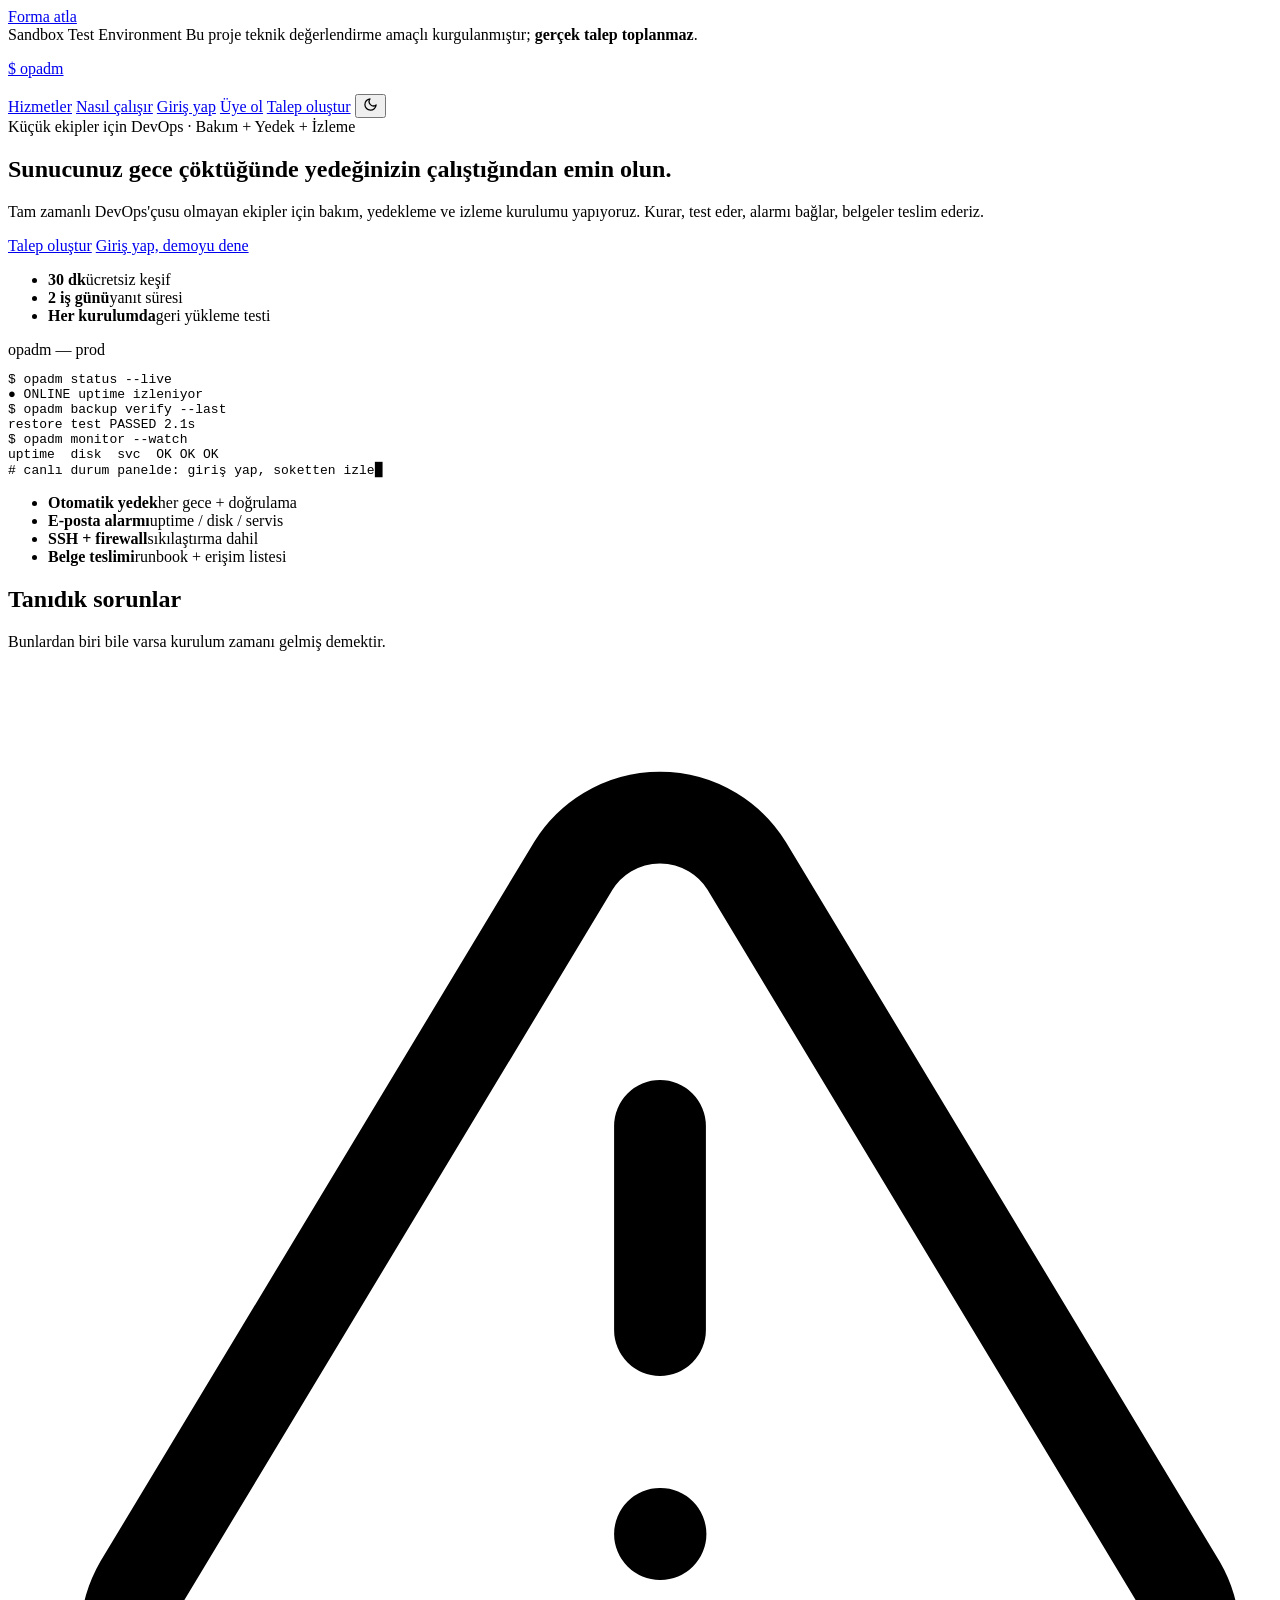
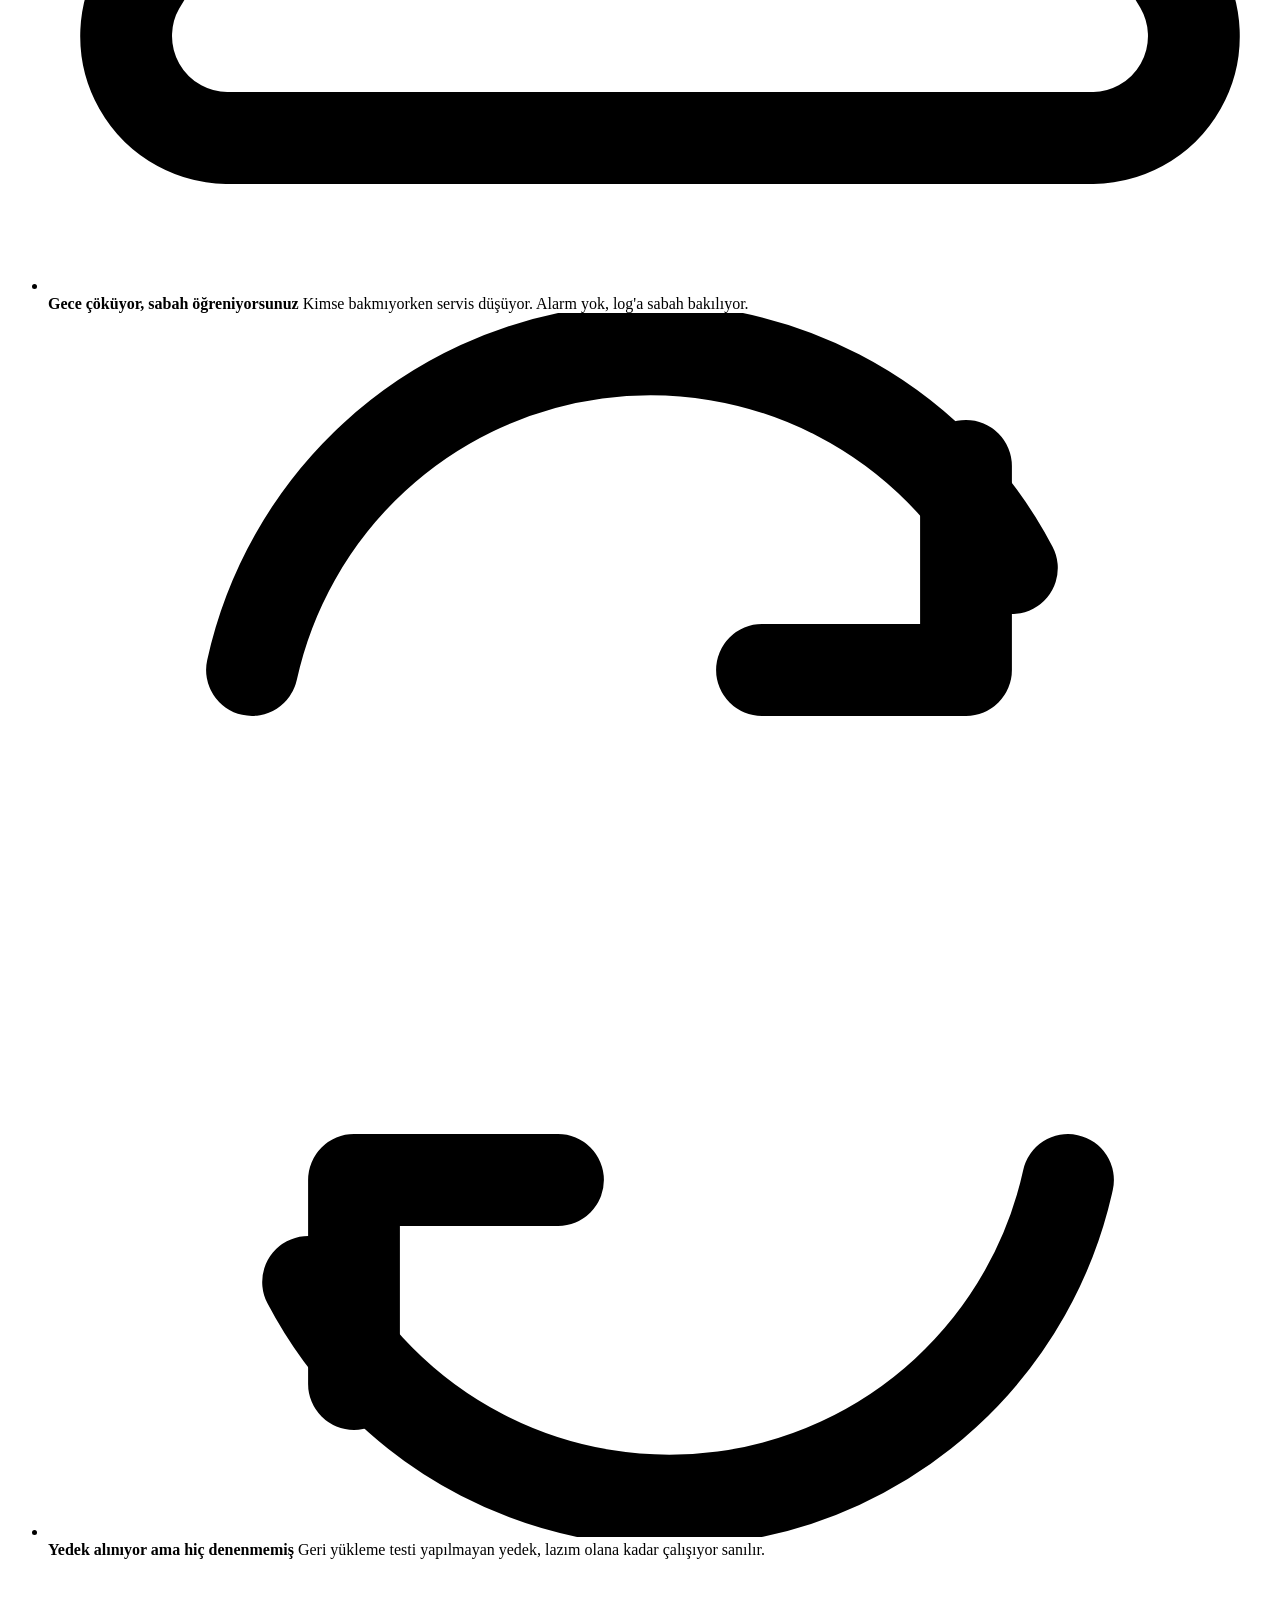
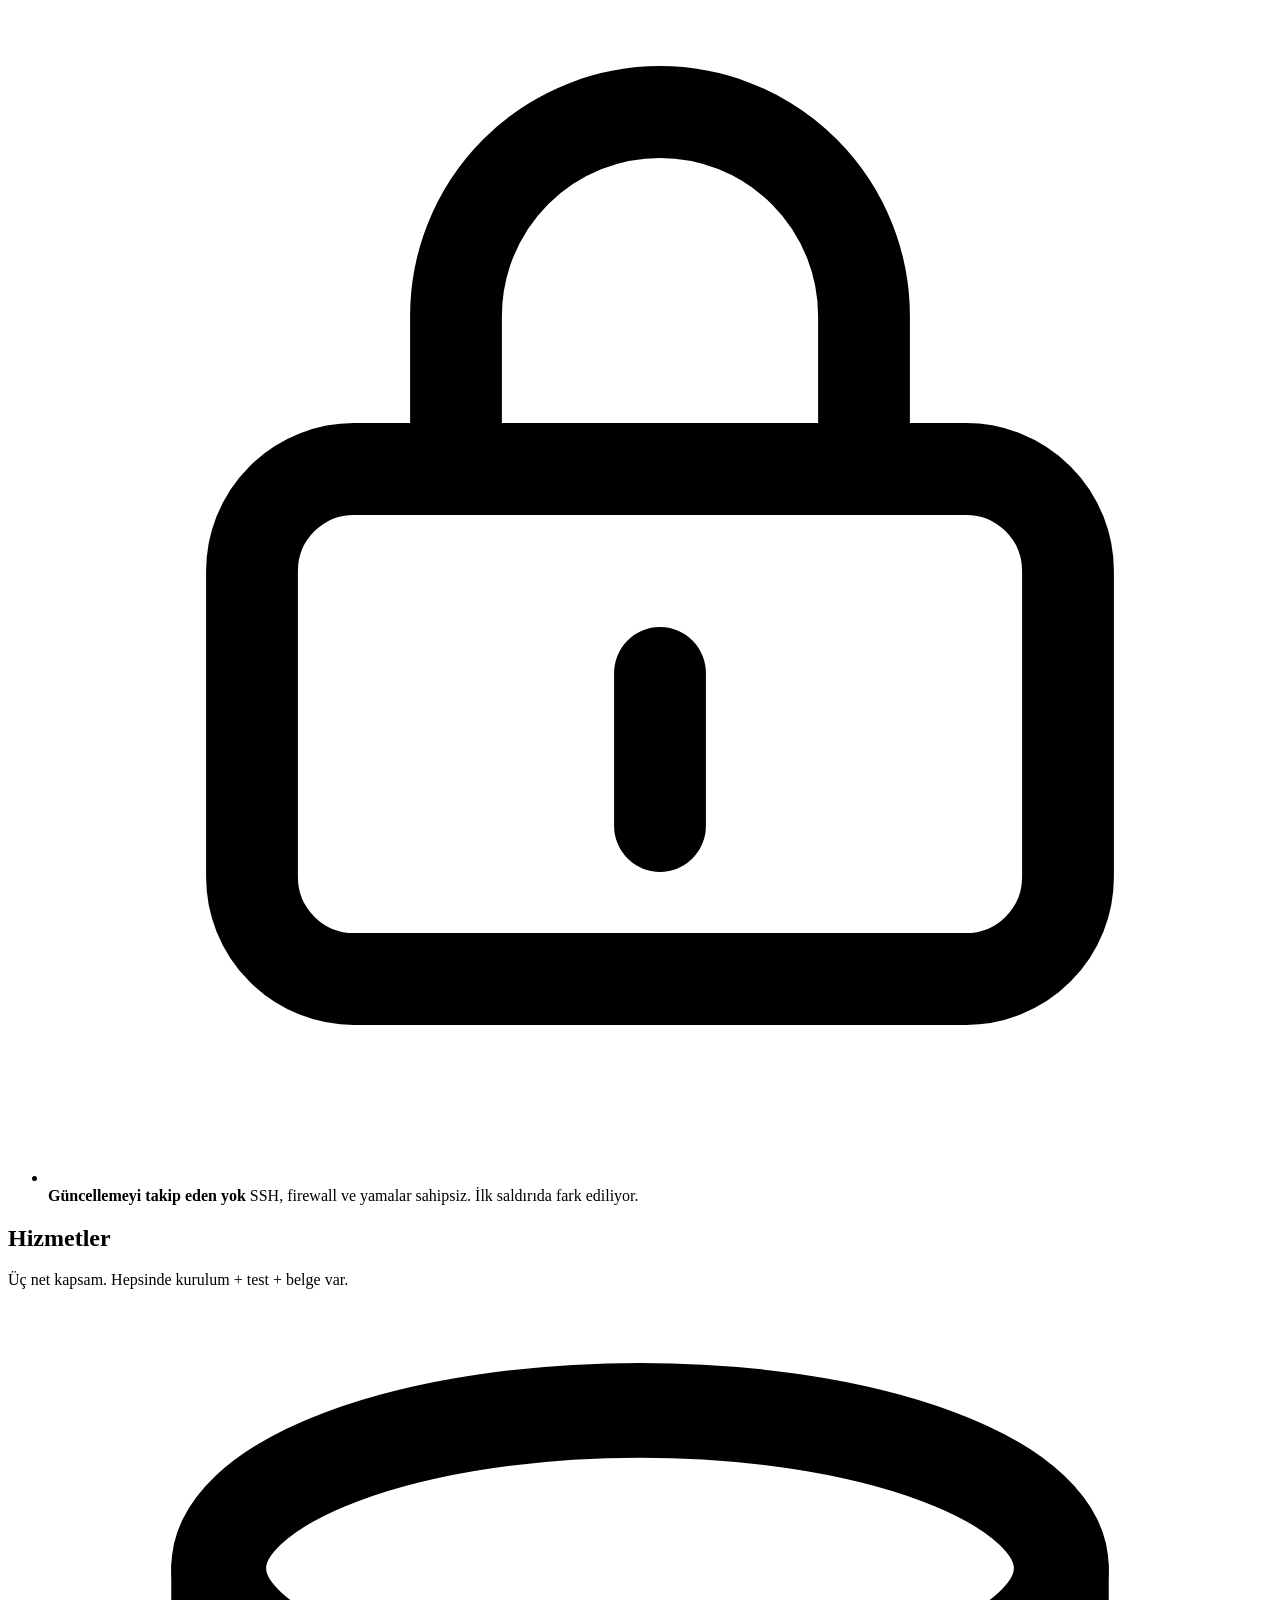
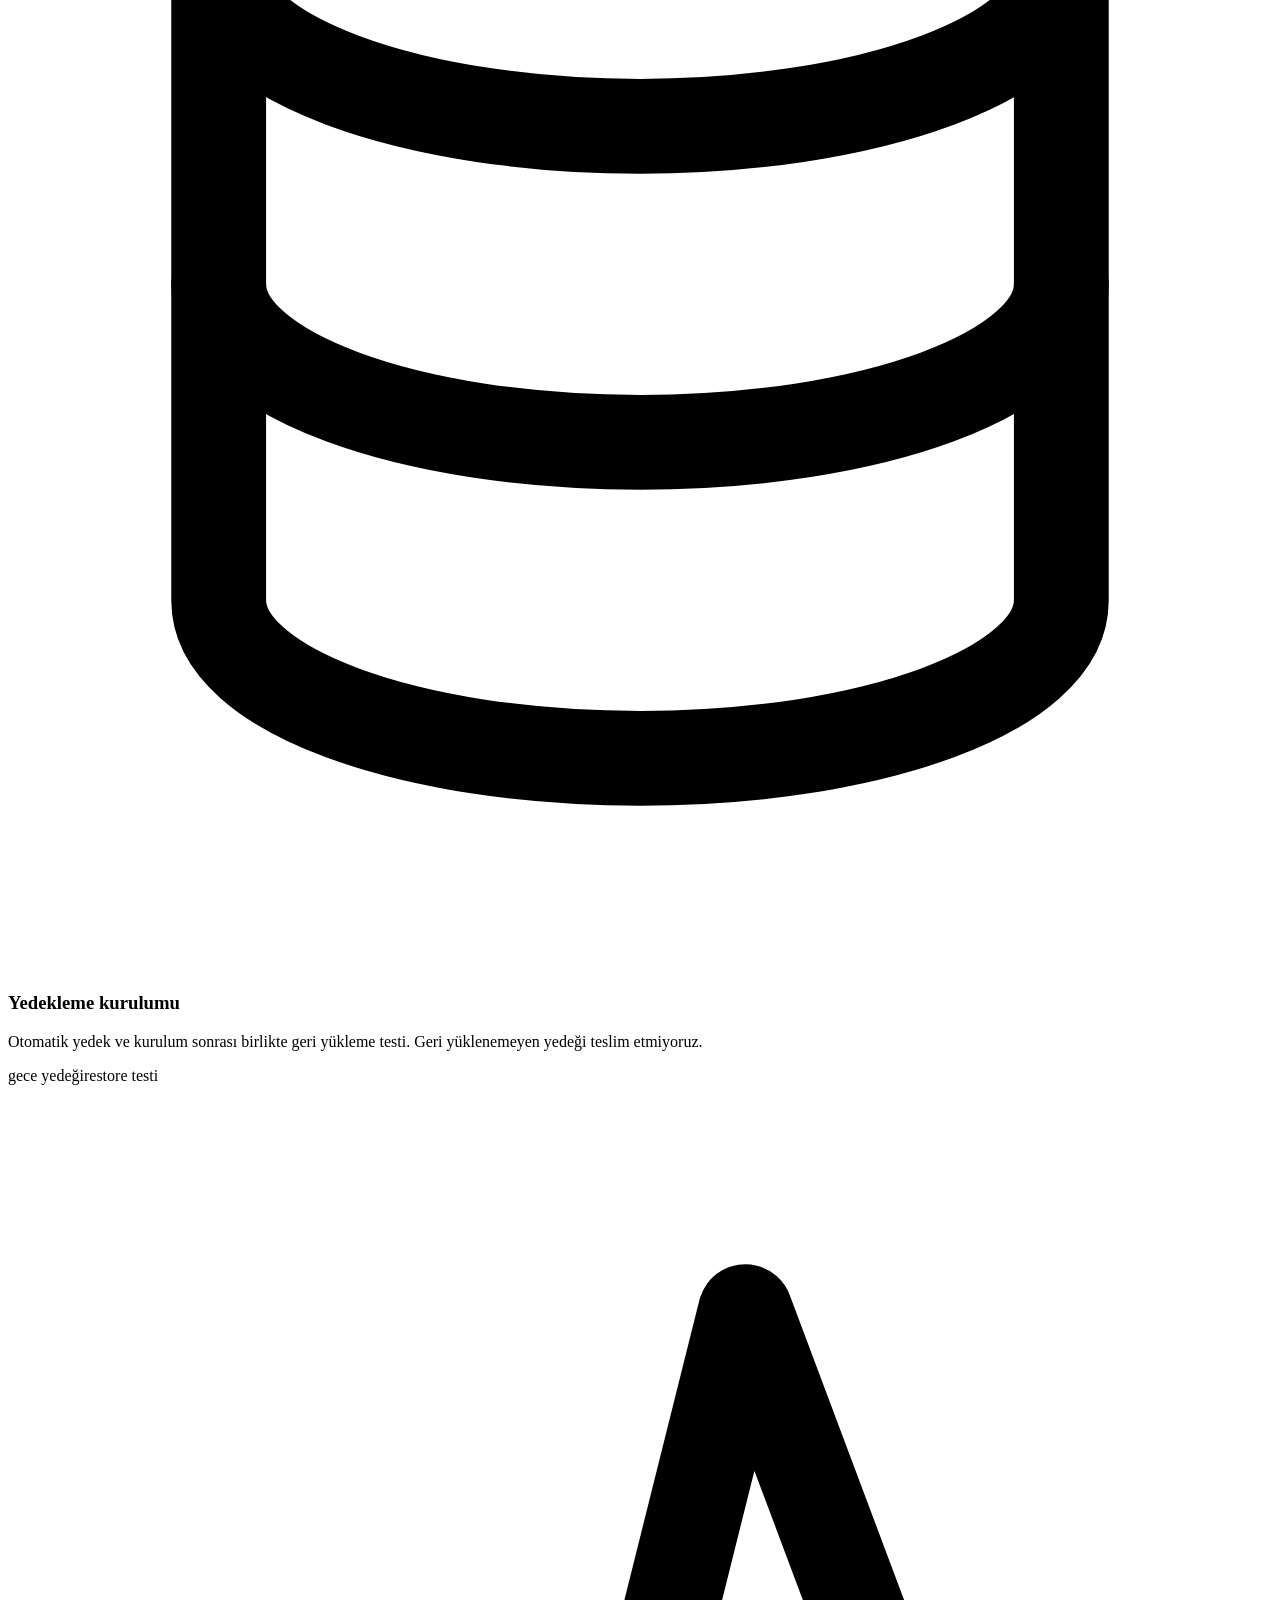
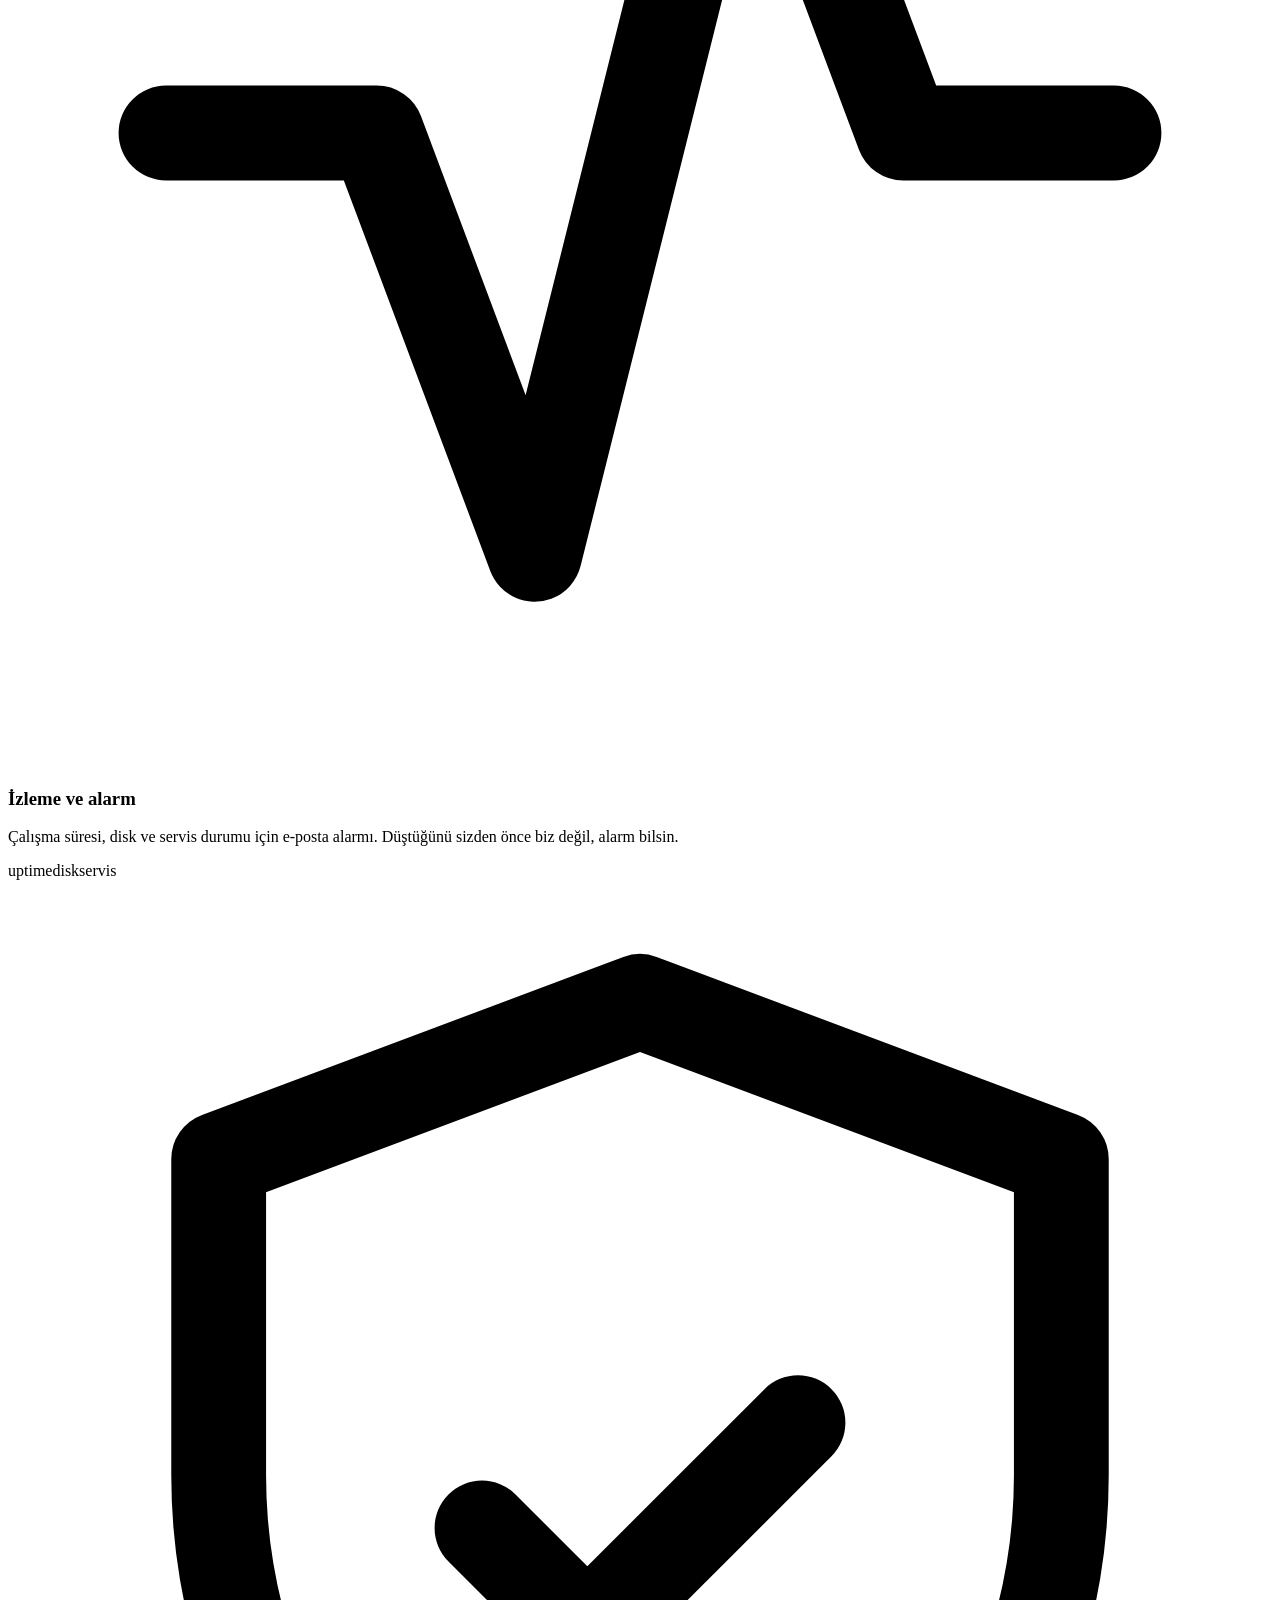
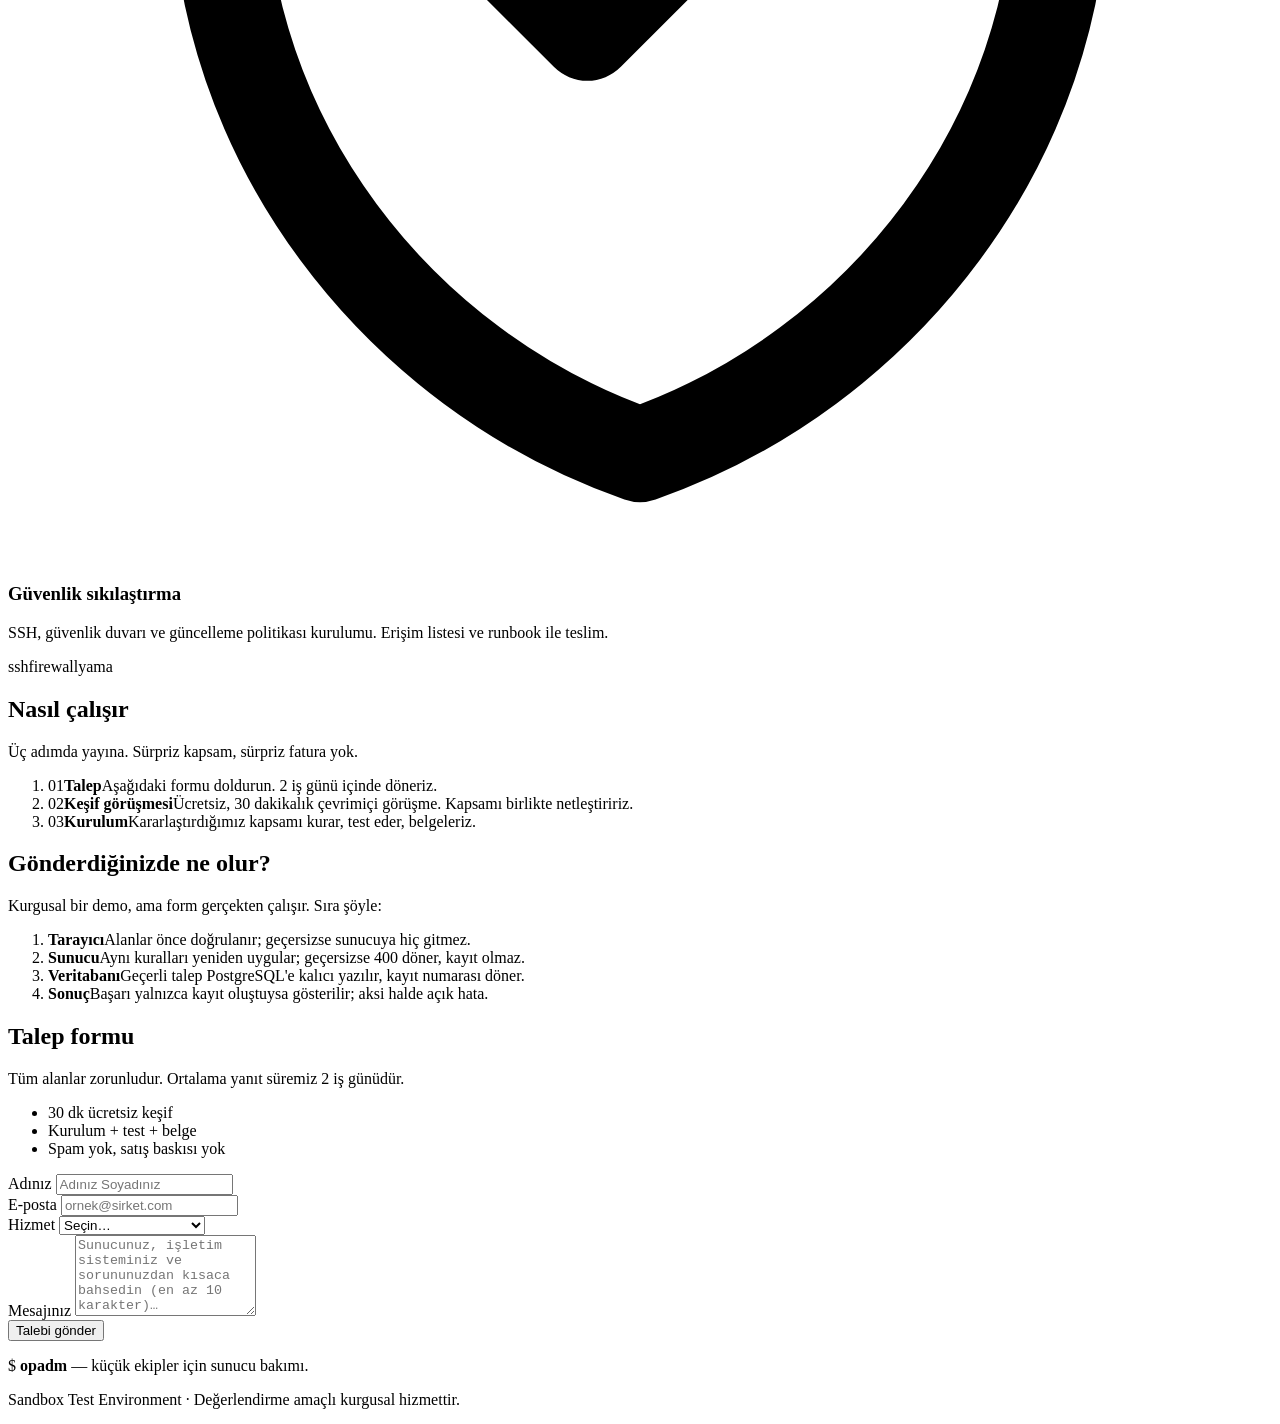
==== commit b12cdbfb: "style(ui): polish topbar alignment, SVG theme toggle, and panel metrics layout" ====
--- a/web/index.html
+++ b/web/index.html
@@ -29,8 +29,9 @@
     <a href="#nasil">Nasıl çalışır</a>
     <a href="/login/">Giriş yap</a>
     <a href="/signup/">Üye ol</a>
+    <span class="nav-divider" aria-hidden="true"></span>
     <a class="nav-cta" href="#talep">Talep oluştur</a>
-    <button class="theme-btn" type="button" id="theme-btn" aria-label="Açık temaya geç">☾</button>
+    <button class="theme-btn" type="button" id="theme-btn" aria-label="Açık temaya geç"><svg width="15" height="15" viewBox="0 0 24 24" fill="none" stroke="currentColor" stroke-width="2" stroke-linecap="round" stroke-linejoin="round" aria-hidden="true"><path d="M21 12.79A9 9 0 1 1 11.21 3 7 7 0 0 0 21 12.79z"/></svg></button>
   </nav>
 </header>
 
